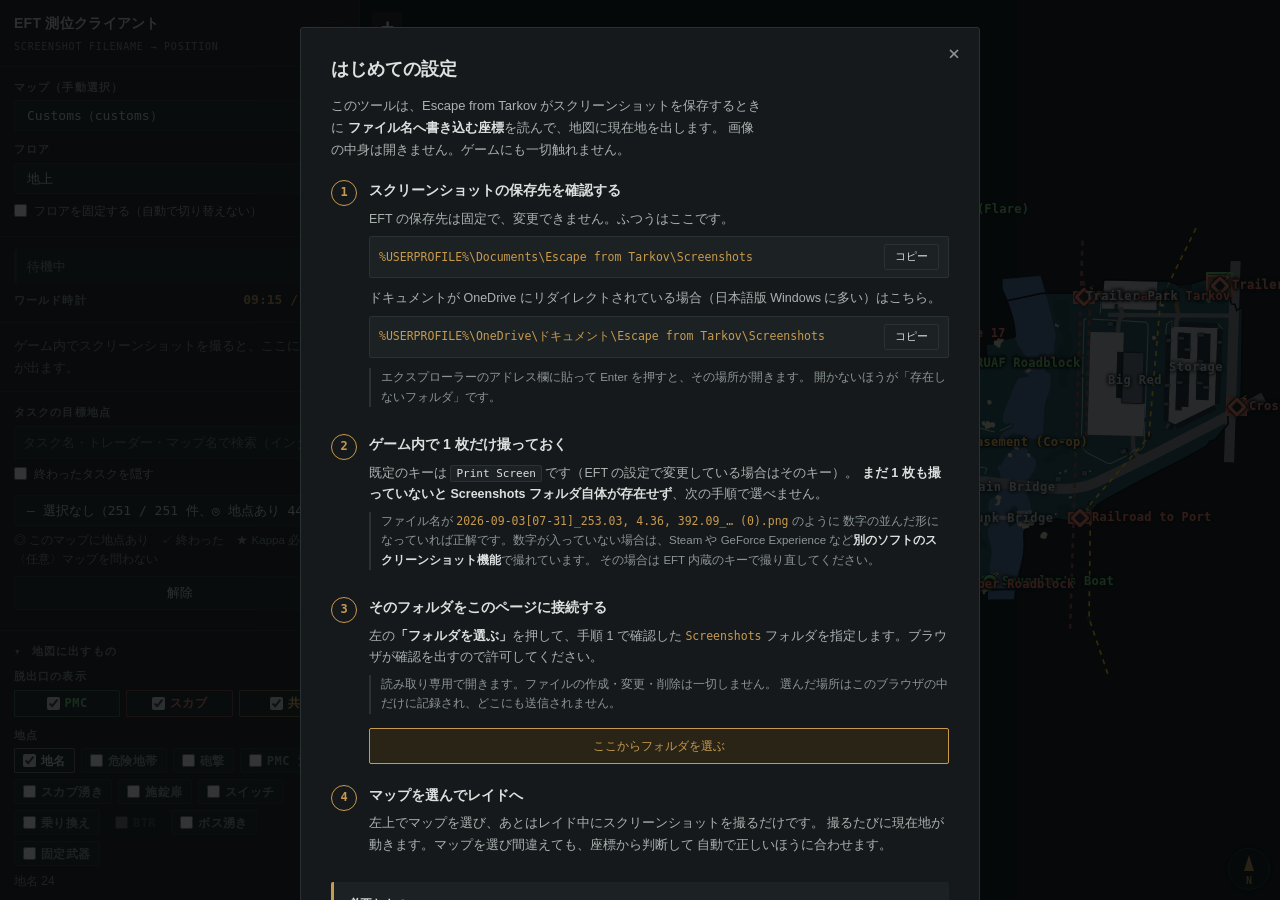
==== index.html @ c0fe1964 "サイドバーを使う順に並べ替えて折りたためるようにし、データを最新にした - タスク欄を状態表示のすぐ下へ。表示の切替・鍵・アイテム・設定は折りたためる欄にした - サイドバーの文字を一段大きく、一覧の" ====
<!doctype html>
<html lang="ja">
<head>
<meta charset="utf-8">
<meta name="viewport" content="width=device-width, initial-scale=1">
<title>EFT 測位クライアント</title>
<link rel="manifest" href="./manifest.webmanifest">
<meta name="theme-color" content="#0e1112">
<link rel="icon" href="./icons/icon-192.png">
<link rel="apple-touch-icon" href="./icons/icon-192.png">
<link rel="stylesheet" href="./vendor/leaflet/leaflet.css">
<style>
:root {
  --bg: #0e1112; --panel: #16191b; --panel-2: #1c2123; --rule: #2a3133;
  --ink: #dce1df; --ink-2: #aab3b1; --muted: #8b9694;
  --accent: #c79a4e; --ok: #7fa877; --warn: #c9776c; --info: #7fa6c4;
  --mono: "IBM Plex Mono", "SFMono-Regular", Consolas, monospace;
  --sans: "Hiragino Kaku Gothic ProN", "Yu Gothic", "Meiryo", sans-serif;
}
* { box-sizing: border-box; }
html, body { height: 100%; margin: 0; }
body {
  background: var(--bg); color: var(--ink);
  font: 13px/1.7 var(--sans); display: grid;
  grid-template-columns: 360px 1fr; overflow: hidden;
}

/* ------------------------------------------------------------- sidebar */
#side { background: var(--panel); border-right: 1px solid var(--rule);
        display: flex; flex-direction: column; overflow-y: auto; }
#side > * { padding: 12px 14px; border-bottom: 1px solid var(--rule); }
h1 { margin: 0; font-size: 14px; font-weight: 600; letter-spacing: .02em; }
h1 small { display: block; font: 400 10px/1.5 var(--mono); color: var(--muted);
           letter-spacing: .08em; text-transform: uppercase; margin-top: 3px; }
label { display: block; font: 600 11px/1.6 var(--mono); letter-spacing: .1em;
        text-transform: uppercase; color: var(--muted); margin-bottom: 4px; }
select, input, button, textarea {
  font: 13px/1.5 var(--mono); color: var(--ink); background: var(--panel-2);
  border: 1px solid var(--rule); border-radius: 2px; padding: 6px 8px; width: 100%;
}
select:focus-visible, input:focus-visible, button:focus-visible, textarea:focus-visible {
  outline: 2px solid var(--accent); outline-offset: 1px;
}
button { cursor: pointer; }
button:hover { border-color: var(--accent); color: var(--accent); }
.field + .field { margin-top: 10px; }
.btn-row { display: flex; gap: 8px; margin-top: 8px; }

#map-info, #attrib { font: 12px/1.6 var(--mono); color: var(--muted); }
#map-missing { color: var(--warn); font-size: 12px; margin-top: 8px; }

.status { font: 13px/1.5 var(--mono); padding: 8px 10px; border-radius: 2px;
          border-left: 3px solid var(--muted); background: var(--panel-2); }
.status.ok   { border-left-color: var(--ok);     color: var(--ok); }
.status.warn { border-left-color: var(--warn);   color: var(--warn); }
.status.low  { border-left-color: var(--accent); color: var(--accent); }
.status.off  { border-left-color: var(--muted);  color: var(--muted); }
.status.idle { border-left-color: var(--rule);   color: var(--muted); }

#sample .row { display: grid; grid-template-columns: 84px 1fr; gap: 8px; padding: 2px 0; }
#sample .k { font: 600 11px/1.9 var(--mono); letter-spacing: .06em; color: var(--muted); }
#sample .v { font: 13px/1.6 var(--mono); word-break: break-all; }
#sample .hint { color: var(--muted); font-size: 13px; }

#clock { display: flex; justify-content: space-between; align-items: baseline; }
#world-clock { font: 600 13px/1 var(--mono); color: var(--accent); }

.safety { font-size: 12px; color: var(--muted); line-height: 1.7; }
.safety b { color: var(--ink-2); font-weight: 600; }
.safety code { font: 11px/1.5 var(--mono); color: var(--ink-2); word-break: break-all; }
.muted-line { font: 12px/1.8 var(--mono); color: var(--muted); min-height: 18px; }
/* 現在地の古さ。撮り忘れたまま動いているのが最も危ない誤りなので、常に出す */
.age { font: 600 13px/1.6 var(--mono); margin-top: 6px; min-height: 19px; }
.age:empty { display: none; }
.age.fresh { color: var(--ok); }
.age.aging { color: var(--accent); }
.age.stale { color: var(--warn); }
label.check { display: flex; gap: 7px; align-items: flex-start; margin-top: 8px;
              font: 400 12px/1.5 var(--sans); letter-spacing: 0; text-transform: none;
              color: var(--ink-2); cursor: pointer; }
label.check input { width: auto; margin: 2px 0 0; flex: none; accent-color: var(--accent); }
#side > .grow { flex: 1; border-bottom: 0; }

/* 折りたためる欄。見出しを押すと開閉し、状態は localStorage に残す */
details.sec > summary, details.about > summary {
  list-style: none; cursor: pointer; display: flex; align-items: baseline; gap: 8px;
  font: 600 11px/1.6 var(--mono); letter-spacing: .1em; color: var(--muted);
}
details.sec > summary::-webkit-details-marker,
details.about > summary::-webkit-details-marker { display: none; }
details.sec > summary::before, details.about > summary::before {
  content: '▸'; flex: none; width: 10px; color: var(--muted);
}
details.sec[open] > summary::before, details.about[open] > summary::before { content: '▾'; }
details.sec > summary:hover, details.about > summary:hover { color: var(--accent); }
details.sec[open] > summary { margin-bottom: 8px; }
details.sec[hidden] { display: none; }
/* 畳んでいても接続の状態だけは見えるように、見出しの右に写す */
.sum-note { margin-left: auto; font-weight: 400; letter-spacing: 0; color: var(--ink-2);
            overflow: hidden; text-overflow: ellipsis; white-space: nowrap; max-width: 150px; }
details[open] > summary .sum-note { display: none; }
details.about { margin-top: 6px; }
details.about[open] > summary { margin-bottom: 4px; }
#clock { margin-top: 8px; }
/* プルダウンの記号の意味 */
.sum-note.ok { color: var(--ok); }
.sum-note.warn { color: var(--warn); }
.sum-note.low { color: var(--accent); }
.legend { margin-top: 5px; font: 11.5px/1.6 var(--sans); color: var(--muted);
          display: flex; flex-wrap: wrap; column-gap: 12px; }
.legend span { white-space: nowrap; }

/* ----------------------------------------------------------------- map */
#map { height: 100vh; background: #0a0c0d; }
.leaflet-container { background: #0a0c0d; font-family: var(--mono); }
.leaflet-control-attribution { background: rgba(14,17,18,.8); color: var(--muted); font-size: 10px; }
.leaflet-control-attribution a { color: var(--muted); }
.leaflet-bar a { background: var(--panel); color: var(--ink); border-color: var(--rule); }
.leaflet-bar a:hover { background: var(--panel-2); color: var(--accent); }

.chips { display: flex; gap: 6px; }
.chips.wrap { flex-wrap: wrap; }
.chips.wrap .chip { flex: 0 0 auto; padding: 5px 8px; }

/* 名前の付いた地点 */
.lm-icon > span { position: absolute; }
.lm-text {
  left: 0; top: -8px; transform: translateX(-50%); white-space: nowrap;
  font: 600 12px/1.4 var(--mono); color: var(--c); opacity: .92; letter-spacing: .04em;
  text-shadow: 0 0 4px #0a0c0d, 0 0 4px #0a0c0d, 0 0 4px #0a0c0d;
}
.lm-mark { left: -5px; top: -5px; width: 10px; height: 10px;
           background: var(--c); border: 1.5px solid #0a0c0d; }
.lm-circle { border-radius: 50%; }
.lm-diamond { transform: rotate(45deg); }
.lm-triangle { background: transparent; width: 0; height: 0; border: 0;
               border-left: 6px solid transparent; border-right: 6px solid transparent;
               border-bottom: 10px solid var(--c);
               filter: drop-shadow(0 0 1.5px #0a0c0d); }
.lm-label { left: 9px; top: -7px; white-space: nowrap;
            font: 11px/1.4 var(--mono); color: var(--c);
            text-shadow: 0 0 4px #0a0c0d, 0 0 4px #0a0c0d, 0 0 4px #0a0c0d; }
/* 数が多いものはラベルを出さない（拡大したときだけ見せる） */
.leaflet-container .lm-kind-lock .lm-label,
.leaflet-container .lm-kind-hazard .lm-label,
.leaflet-container .lm-kind-gun .lm-label { display: none; }
.leaflet-container.zoomed-in .lm-kind-lock .lm-label,
.leaflet-container.zoomed-in .lm-kind-hazard .lm-label,
.leaflet-container.zoomed-in .lm-kind-gun .lm-label { display: block; }
.chip { flex: 1; display: flex; align-items: center; justify-content: center; gap: 5px;
        margin: 0; padding: 6px 4px; border: 1px solid var(--rule); border-radius: 2px;
        background: var(--panel-2); cursor: pointer;
        font: 600 12px/1 var(--mono); letter-spacing: .04em; text-transform: none;
        color: var(--muted); }
.chip input { width: auto; margin: 0; accent-color: currentColor; }
.chips.wrap .chip:has(:checked) { color: var(--lc); border-color: color-mix(in srgb, var(--lc) 45%, transparent); }
.chips.wrap .chip.empty { opacity: .38; }
.chip[data-f="pmc"]:has(:checked)    { color: #6fd66f; border-color: #6fd66f66; }
.chip[data-f="scav"]:has(:checked)   { color: #ff7a5c; border-color: #ff7a5c66; }
.chip[data-f="shared"]:has(:checked) { color: #ffc848; border-color: #ffc84866; }

/* 脱出口 — 小さすぎて見えないという指摘を受けて拡大した。
   色だけだと色覚特性によっては判別できないので、陣営で形も変える */
.extract-icon .dot {
  position: absolute; left: -7px; top: -7px; width: 14px; height: 14px;
  border: 3px solid var(--c); background: rgba(10,12,13,.75);
  box-shadow: 0 0 0 1px rgba(10,12,13,.9), 0 0 6px rgba(0,0,0,.7);
}
.extract-icon .ex-circle { border-radius: 50%; }
.extract-icon .ex-square { border-radius: 2px; }
.extract-icon .ex-triangle { border-radius: 2px; transform: rotate(45deg); }
.extract-icon .sw {
  position: absolute; left: 4px; top: -14px; font-size: 11px; line-height: 1;
  color: #ffe066; text-shadow: 0 0 3px #0a0c0d, 0 0 3px #0a0c0d;
}

/* 湧き。陣営を色で分ける。PMC・スカブ共通の点は
   どちらのボタンでも出るので、第三の色にして区別できるようにする */
.lm-kind-spawnPmc .lm-mark,
.lm-kind-spawnScav .lm-mark { width: 9px; height: 9px; opacity: .9; }
/* 色は JS 側 (SIDE_COLOR) が点ごとに決める。インラインの --c のほうが
   強いので、ここで色を書いても効かない。大きさだけを扱う */

/* サイドバーの折りたたみ。狭い画面では地図がほとんど残らない */
body.side-collapsed { grid-template-columns: 0 1fr; }
body.side-collapsed #side { display: none; }
#side > div:first-child { display: flex; align-items: flex-start; gap: 8px; }
#side > div:first-child h1 { flex: 1 1 auto; min-width: 0; }
#btn-side {
  /* 汎用の button は width:100% なので、ここで打ち消さないと見出しを潰す */
  flex: 0 0 auto; width: auto; align-self: center;
  padding: 2px 8px; font: 600 14px/1.2 var(--mono); background: transparent;
  border: 1px solid var(--rule); border-radius: 4px; color: var(--muted); cursor: pointer;
}
#btn-side:hover { color: var(--ink); border-color: var(--muted); }
#btn-side-show {
  width: auto; position: absolute; left: 8px; top: 8px; z-index: 500; display: none;
  background: var(--panel); padding: 4px 9px; border: 1px solid var(--rule);
  border-radius: 4px; color: var(--muted); cursor: pointer; font: 600 14px/1.2 var(--mono);
}
body.side-collapsed #btn-side-show { display: block; }

/* 更新の通知 */
#update-bar {
  position: absolute; left: 50%; top: 10px; transform: translateX(-50%); z-index: 900;
  background: var(--panel); border: 1px solid var(--accent); border-radius: 6px;
  padding: 7px 12px; font-size: 12px; box-shadow: 0 4px 14px rgba(0,0,0,.5);
}
#update-bar button {
  margin-left: 8px; padding: 2px 10px; border: 1px solid var(--accent);
  background: transparent; color: var(--accent); border-radius: 4px; cursor: pointer;
}

/* 距離の計測線 */
.measure-line { stroke-dasharray: 5 4; }

/* 方位ローズ */
.north-rose {
  position: relative; width: 42px; height: 42px; border-radius: 50%;
  background: rgba(14,17,18,.82); border: 1px solid var(--rule);
  box-shadow: 0 0 8px rgba(0,0,0,.6);
}
.north-rose .needle {
  position: absolute; left: 50%; top: 50%; width: 0; height: 0; margin: -14px 0 0 -5px;
  border-left: 5px solid transparent; border-right: 5px solid transparent;
  border-bottom: 16px solid var(--accent); transform-origin: 50% 87.5%;
}
.north-rose .n {
  position: absolute; left: 0; right: 0; bottom: 3px; text-align: center;
  font: 700 10px/1 var(--mono); color: var(--accent);
}
.extract-icon .label {
  position: absolute; left: 12px; top: -9px; white-space: nowrap;
  font: 600 12px/1.4 var(--mono); color: var(--c); letter-spacing: .02em;
  text-shadow: 0 0 4px #0a0c0d, 0 0 4px #0a0c0d, 0 0 4px #0a0c0d, 0 1px 2px #0a0c0d;
}

/* 現在地 — 白は地図に溶けるのでシアンにし、暗い縁と輪で浮かせている */
.player-icon > span { position: absolute; }
.player-icon .player-ring {
  left: -17px; top: -17px; width: 34px; height: 34px; border-radius: 50%;
  border: 2px solid #22e0ff; opacity: .5;
  box-shadow: 0 0 0 2px rgba(10,12,13,.8), 0 0 10px rgba(34,224,255,.55);
}
.player-icon .player-arrow {
  left: -13px; top: -13px; width: 26px; height: 26px;
  background: #22e0ff; clip-path: polygon(50% 0%, 100% 100%, 50% 74%, 0% 100%);
  filter: drop-shadow(0 0 2px #0a0c0d) drop-shadow(0 0 6px rgba(34,224,255,.9));
}
.player-icon .player-dot {
  left: -8px; top: -8px; width: 16px; height: 16px; border-radius: 50%;
  background: #22e0ff; border: 2px solid #0a0c0d;
  filter: drop-shadow(0 0 6px rgba(34,224,255,.9));
}
.player-icon .unsure { opacity: .5; }

/* ピン */
.leaflet-container.placing-pin { cursor: crosshair; }
.pin-icon > span { position: absolute; }
.pin-icon .head {
  left: -8px; top: -18px; width: 16px; height: 16px;
  background: #ffc848; border: 2px solid #0a0c0d; border-radius: 50% 50% 50% 0;
  transform: rotate(-45deg);
  box-shadow: 0 0 6px rgba(0,0,0,.8);
}
.pin-icon .label {
  left: 12px; top: -20px; white-space: nowrap;
  font: 600 12px/1.4 var(--mono); color: #ffc848;
  text-shadow: 0 0 4px #0a0c0d, 0 0 4px #0a0c0d, 0 0 4px #0a0c0d;
}
.pin-icon.active .head { background: #ff7a5c; width: 20px; height: 20px; left: -10px; top: -22px; }
.pin-icon.active .label { color: #ff7a5c; font-size: 13px; }

#pins { margin-top: 8px; display: flex; flex-direction: column; gap: 1px; }
.pin-row { display: grid; grid-template-columns: 1fr auto auto; gap: 6px; align-items: center;
           padding: 5px 6px; border-radius: 2px; background: var(--panel-2);
           font: 12px/1.5 var(--mono); }
.pin-row.active { outline: 1px solid #ff7a5c; }
.pin-row .nm { overflow: hidden; text-overflow: ellipsis; white-space: nowrap; color: var(--ink); }
.pin-row .dist { color: var(--accent); font-variant-numeric: tabular-nums; }
.pin-row .ops { display: flex; gap: 4px; }
.pin-row button { width: auto; padding: 2px 6px; font-size: 11px; }
.hint-line { font-size: 12px; color: var(--muted); line-height: 1.6; margin-top: 6px; }

/* タスク */
.task-icon > span { position: absolute; }
/* 目標の印。小さくて見つけにくいという指摘を受けて 20px → 28px にした。
   レイド中にちらっと見て分かる必要があるので、脱出口より一回り大きい */
.task-icon .num {
  left: -14px; top: -14px; width: 28px; height: 28px; border-radius: 50%;
  background: #b48cff; color: #14101f; border: 3px solid #0a0c0d;
  font: 700 14px/23px var(--mono); text-align: center;
  box-shadow: 0 0 10px rgba(180,140,255,.8), 0 0 3px rgba(0,0,0,.9);
}
.task-icon .label {
  left: 18px; top: -8px; max-width: 260px; white-space: nowrap; overflow: hidden;
  text-overflow: ellipsis; font: 600 11px/1.4 var(--mono); color: #cdb4ff;
  text-shadow: 0 0 4px #0a0c0d, 0 0 4px #0a0c0d, 0 0 4px #0a0c0d;
}
/* 「拾う場所」の候補地点。確定のゾーンとは見た目を分けて、
   1 箇所に決まっていないことが分かるようにする */
.task-spot .num {
  width: 24px; height: 24px; left: -12px; top: -12px;
  background: rgba(20,16,31,.88); color: #cdb4ff;
  border: 3px dashed #b48cff; font-size: 12px; line-height: 19px;
  box-shadow: 0 0 8px rgba(180,140,255,.55), 0 0 3px rgba(0,0,0,.9);
}

/* アイテムの用途は別ページ。ここは入口だけ */
.btn-link {
  display: block; width: 100%; text-align: center; text-decoration: none;
  background: var(--panel-2); border: 1px solid var(--rule); border-radius: 2px;
  padding: 6px 8px; color: var(--ink); font: 13px/1.5 var(--sans);
}
.btn-link:hover { border-color: var(--accent); color: var(--accent); }

/* （以前ここにあった一覧の体裁は items.html へ移した） */
/* 鍵の一覧。押すとその鍵で開く扉を地図で強調する */
#key-list {
  margin-top: 5px; max-height: 210px; overflow-y: auto;
  border: 1px solid var(--rule); border-radius: 3px; background: var(--panel-2);
}
#key-list .k {
  display: grid; grid-template-columns: 1fr auto; gap: 6px; align-items: baseline;
  width: 100%; padding: 5px 7px; border: 0; background: transparent; cursor: pointer;
  text-align: left; color: var(--ink); font: 12px/1.45 var(--sans);
  border-bottom: 1px solid var(--rule);
}
#key-list .k:last-child { border-bottom: 0; }
#key-list .k:hover { background: var(--panel); color: var(--accent); }
#key-list .k[aria-pressed="true"] { background: var(--panel); color: var(--accent); }
#key-list .k .cnt { font: 11px/1.4 var(--mono); color: var(--muted); white-space: nowrap; }
#key-list .none { padding: 7px; color: var(--muted); font-size: 12px; }

/* 強調した施錠扉。鍵の名前を常に出す */
.lock-focus > span { position: absolute; }
.lock-focus .mark {
  left: -11px; top: -11px; width: 22px; height: 22px; border-radius: 3px;
  background: #ffd479; border: 3px solid #0a0c0d;
  box-shadow: 0 0 10px rgba(255,212,121,.85), 0 0 3px rgba(0,0,0,.9);
}
.lock-focus .label {
  left: 15px; top: -9px; white-space: nowrap; font: 600 11px/1.4 var(--mono);
  color: #ffd479; text-shadow: 0 0 4px #0a0c0d, 0 0 4px #0a0c0d, 0 0 4px #0a0c0d;
}

/* 検索の候補。打った時点で見えないと「出てこない」と思われる */
#task-hits {
  margin-top: 4px; max-height: 230px; overflow-y: auto;
  border: 1px solid var(--rule); border-radius: 3px; background: var(--panel-2);
}
#task-hits .hit {
  display: grid; grid-template-columns: 14px 1fr auto; gap: 6px; align-items: baseline;
  width: 100%; padding: 5px 7px; border: 0; background: transparent; cursor: pointer;
  text-align: left; color: var(--ink); font: 12px/1.45 var(--sans);
  border-bottom: 1px solid var(--rule);
}
#task-hits .hit:last-child { border-bottom: 0; }
#task-hits .hit:hover, #task-hits .hit:focus-visible { background: var(--panel); color: var(--accent); }
#task-hits .hit .pl { font: 12px/1 var(--mono); color: var(--accent); }
#task-hits .hit .tr { font: 11px/1.4 var(--mono); color: var(--muted); white-space: nowrap; }
#task-hits .none { padding: 7px; color: var(--muted); font-size: 12px; }
#task-hits .more { padding: 5px 7px; color: var(--muted); font-size: 12px;
                   border-top: 1px solid var(--rule); }

/* 持ち物 */
#task-loadout { margin-top: 8px; display: flex; flex-direction: column; gap: 1px; }
#task-loadout:empty { display: none; }
.lo-head { font: 600 11px/1.6 var(--mono); letter-spacing: .1em; color: var(--muted);
           margin-bottom: 2px; }
.lo-row { display: grid; grid-template-columns: 46px 1fr auto; gap: 6px; align-items: baseline;
          padding: 5px 6px; background: var(--panel-2); border-radius: 2px;
          border-left: 2px solid var(--k); font: 12px/1.5 var(--mono); text-align: left;
          width: 100%; border-top: 0; border-right: 0; border-bottom: 0; }
.lo-row .t { color: var(--k); font-weight: 600; font-size: 11px; }
.lo-row .n { color: var(--ink); font-family: var(--sans); font-size: 13px;
             overflow: hidden; text-overflow: ellipsis; white-space: nowrap; }
.lo-row .x { color: var(--muted); white-space: nowrap; font-size: 11px; }
.lo-row.key { --k: #9aa7b8; cursor: pointer; }
.lo-row.key:hover { outline: 1px solid #9aa7b8; }
.lo-row.marker { --k: #b48cff; }
.lo-row.plant  { --k: #b48cff; }
.lo-row.give   { --k: #ffc848; }
.lo-row.weapon { --k: var(--muted); }
.lo-row.find   { --k: #7fa6c4; }
.lo-row .fir { color: #ff7a5c; }

/* タスクの鍵で開く扉 */
.task-door > span { position: absolute; }
/* 鍵で開く扉。目標の印と並んで出るので、同じ比率で大きくする */
.task-door .mark { left: -9px; top: -9px; width: 18px; height: 18px;
                   background: #9aa7b8; border: 3px solid #0a0c0d; border-radius: 3px;
                   box-shadow: 0 0 9px rgba(154,167,184,.85); }
.task-door .label { left: 15px; top: -7px; white-space: nowrap;
                    font: 600 11px/1.4 var(--mono); color: #c4cedb;
                    text-shadow: 0 0 4px #0a0c0d, 0 0 4px #0a0c0d, 0 0 4px #0a0c0d; }

#task-objectives { margin-top: 8px; display: flex; flex-direction: column; gap: 1px; }
.obj-row { display: grid; grid-template-columns: 18px 1fr auto; gap: 6px; align-items: baseline;
           padding: 5px 6px; background: var(--panel-2); border-radius: 2px; cursor: pointer;
           text-align: left; border: 0; width: 100%; }
.obj-row:hover { outline: 1px solid #b48cff; }
.obj-row .n { color: #b48cff; font: 700 11px/1.5 var(--mono); }
.obj-row .d { font: 13px/1.5 var(--sans); color: var(--ink); }
.obj-row .m { font: 11.5px/1.5 var(--mono); color: var(--muted); white-space: nowrap; }
.obj-row.away .d { color: var(--muted); }
/* ストーリーの目標。座標が無いので押せない。字下げは Wiki の箇条書きの深さ */
.obj-row.story { cursor: default; padding-left: calc(6px + var(--ind, 0) * 14px); }
.obj-row.story:hover { outline: 0; }
.obj-row.story.here { border-left: 2px solid #b48cff; }
.obj-row.story.here .m { color: #b48cff; }
.obj-row.story.start .n { color: var(--muted); }
.obj-branch { margin-top: 6px; padding: 3px 6px; font: 600 12px/1.5 var(--sans);
              color: var(--accent); border-bottom: 1px solid var(--rule); }
.story-filter { margin: 0 0 4px; }
.plain-link { color: inherit; text-decoration: underline; }
.obj-row .cnt { display: inline-block; margin-left: 6px; font-style: normal;
                font: 11px/1.4 var(--mono); color: #b48cff; }
.wiki-link { flex: none; display: inline-flex; align-items: center; padding: 6px 10px;
             font: 12px/1.5 var(--mono); color: var(--muted); text-decoration: none;
             border: 1px solid var(--rule); border-radius: 2px; }
.wiki-link:hover { color: var(--accent); border-color: var(--accent); }
/* class の display が [hidden] を打ち消してしまうので明示する */
.wiki-link[hidden] { display: none; }
.pin-tools { display: flex; gap: 8px; align-items: stretch; }
.pin-tools > button { flex: 1; }
.pin-toggle { display: flex; align-items: center; justify-content: center; gap: 7px; }
.pin-toggle .glyph {
  width: 11px; height: 11px; flex: none;
  background: currentColor; border-radius: 50% 50% 50% 0;
  transform: rotate(-45deg); opacity: .55;
}
.pin-toggle[aria-pressed="true"] {
  color: #ffc848; border-color: #ffc848; background: #2a2416;
}
.pin-toggle[aria-pressed="true"] .glyph { opacity: 1; }
#pin-hint.on { color: #ffc848; }

/* 一覧の名前はクリックで書き換えられる */
.pin-row .nm { cursor: text; }
.pin-row .nm:hover { color: var(--accent); }
.pin-row input.rename {
  width: 100%; padding: 1px 4px; font: 12px/1.5 var(--mono);
  background: var(--panel); border: 1px solid var(--accent); border-radius: 2px; color: var(--ink);
}

@media (max-width: 780px) {
  body { grid-template-columns: 1fr; grid-template-rows: auto 1fr; overflow: auto; }
  #map { height: 60vh; }
}

/* ------------------------------------------------------- はじめての設定 */
.setup { position: fixed; inset: 0; z-index: 2000; background: rgba(6,8,9,.82);
         display: flex; align-items: flex-start; justify-content: center;
         overflow-y: auto; padding: 3vh 16px; }
.setup[hidden] { display: none; }
.setup-card { position: relative; width: min(680px, 100%); background: var(--panel);
              border: 1px solid var(--rule); border-radius: 3px; padding: 26px 30px 24px; }
.setup-card h2 { margin: 0 0 10px; font-size: 18px; font-weight: 600; }
.setup-lede { margin: 0 0 18px; font-size: 13px; color: var(--ink-2); max-width: 60ch; }
.setup-lede b { color: var(--ink); }
.setup-close { position: absolute; top: 10px; right: 10px; width: 30px; height: 30px;
               padding: 0; border: 0; background: transparent; color: var(--muted);
               font: 20px/1 var(--mono); cursor: pointer; }
.setup-close:hover { color: var(--accent); border: 0; }
.setup-steps { counter-reset: st; list-style: none; margin: 0; padding: 0;
               display: flex; flex-direction: column; gap: 20px; }
.setup-steps > li { counter-increment: st; padding-left: 38px; position: relative; }
.setup-steps > li::before {
  content: counter(st); position: absolute; left: 0; top: 1px;
  width: 24px; height: 24px; border-radius: 50%; border: 1px solid var(--accent);
  color: var(--accent); font: 600 12px/22px var(--mono); text-align: center; }
.setup-steps h3 { margin: 0 0 6px; font-size: 14px; font-weight: 600; }
.setup-steps p { margin: 0 0 6px; font-size: 12.5px; color: var(--ink-2); }
.setup-steps b { color: var(--ink); }
.setup-note { font-size: 11.5px !important; color: var(--muted) !important;
              border-left: 2px solid var(--rule); padding-left: 10px; }
.setup-steps code, .setup-req code { font: 11.5px/1.5 var(--mono); color: var(--accent);
                                     word-break: break-all; }
.setup-steps kbd { font: 11px/1.5 var(--mono); color: var(--ink);
                   border: 1px solid var(--rule); border-radius: 2px; padding: 1px 5px;
                   background: var(--panel-2); }
.path-row { display: flex; gap: 8px; align-items: center; margin: 0 0 10px;
            background: var(--panel-2); border: 1px solid var(--rule);
            border-radius: 2px; padding: 7px 9px; }
.path-row code { flex: 1; }
.copy-btn { width: auto; flex: none; padding: 4px 10px; font-size: 11px; }
.setup-req { margin: 20px 0 0; padding: 12px 14px; background: var(--panel-2);
             border-left: 3px solid var(--accent); border-radius: 2px; font-size: 12px; }
.setup-req > b:first-child { display: block; margin-bottom: 5px; color: var(--ink); }
.setup-req li b { color: var(--ink); }
.setup-req ul { margin: 0; padding-left: 18px; color: var(--ink-2); }
.setup-done { margin-top: 20px; padding: 9px; font-size: 13px; }
.setup-pick { margin-top: 8px; padding: 8px; font-size: 12px; color: var(--accent);
              border-color: var(--accent); background: #2a2416; }
.setup-pick[disabled] { opacity: .5; }
#btn-setup { margin-top: 8px; }
/* 拡大したときだけ細かいラベルを出す */
</style>
</head>
<body>

<div id="setup" class="setup" hidden>
  <div class="setup-card">
    <button type="button" id="setup-close" class="setup-close" aria-label="閉じる">×</button>
    <h2>はじめての設定</h2>
    <p class="setup-lede">
      このツールは、Escape from Tarkov がスクリーンショットを保存するときに
      <b>ファイル名へ書き込む座標</b>を読んで、地図に現在地を出します。
      画像の中身は開きません。ゲームにも一切触れません。
    </p>

    <ol class="setup-steps">
      <li>
        <h3>スクリーンショットの保存先を確認する</h3>
        <p>EFT の保存先は固定で、変更できません。ふつうはここです。</p>
        <div class="path-row">
          <code id="path-a">%USERPROFILE%\Documents\Escape from Tarkov\Screenshots</code>
          <button type="button" class="copy-btn" data-copy="path-a">コピー</button>
        </div>
        <p>ドキュメントが OneDrive にリダイレクトされている場合（日本語版 Windows に多い）はこちら。</p>
        <div class="path-row">
          <code id="path-b">%USERPROFILE%\OneDrive\ドキュメント\Escape from Tarkov\Screenshots</code>
          <button type="button" class="copy-btn" data-copy="path-b">コピー</button>
        </div>
        <p class="setup-note">
          エクスプローラーのアドレス欄に貼って Enter を押すと、その場所が開きます。
          開かないほうが「存在しないフォルダ」です。
        </p>
      </li>

      <li>
        <h3>ゲーム内で 1 枚だけ撮っておく</h3>
        <p>
          既定のキーは <kbd>Print Screen</kbd> です（EFT の設定で変更している場合はそのキー）。
          <b>まだ 1 枚も撮っていないと Screenshots フォルダ自体が存在せず</b>、次の手順で選べません。
        </p>
        <p class="setup-note">
          ファイル名が <code>2026-09-03[07-31]_253.03, 4.36, 392.09_… (0).png</code> のように
          数字の並んだ形になっていれば正解です。数字が入っていない場合は、Steam や
          GeForce Experience など<b>別のソフトのスクリーンショット機能</b>で撮れています。
          その場合は EFT 内蔵のキーで撮り直してください。
        </p>
      </li>

      <li>
        <h3>そのフォルダをこのページに接続する</h3>
        <p>
          左の<b>「フォルダを選ぶ」</b>を押して、手順 1 で確認した
          <code>Screenshots</code> フォルダを指定します。ブラウザが確認を出すので許可してください。
        </p>
        <p class="setup-note">
          読み取り専用で開きます。ファイルの作成・変更・削除は一切しません。
          選んだ場所はこのブラウザの中だけに記録され、どこにも送信されません。
        </p>
        <button type="button" id="setup-pick" class="setup-pick">ここからフォルダを選ぶ</button>
      </li>

      <li>
        <h3>マップを選んでレイドへ</h3>
        <p>
          左上でマップを選び、あとはレイド中にスクリーンショットを撮るだけです。
          撮るたびに現在地が動きます。マップを選び間違えても、座標から判断して
          自動で正しいほうに合わせます。
        </p>
      </li>
    </ol>

    <div class="setup-req">
      <b>必要なもの</b>
      <ul>
        <li>デスクトップ版の <b>Chrome</b> または <b>Edge</b>（Firefox / Safari はフォルダ接続に非対応）</li>
        <li>ページを再読み込みしたときは、<b>「権限を許可」</b>を一度押してください。フォルダの選び直しは不要です</li>
      </ul>
    </div>

    <button type="button" id="setup-done" class="setup-done">閉じてはじめる</button>
  </div>
</div>

<div id="update-bar" hidden>
  新しい版が届いています。<button type="button" id="btn-reload">再読み込み</button>
</div>

<div id="side">

  <div>
    <h1>EFT 測位クライアント<small>screenshot filename → position</small></h1>
    <button type="button" id="btn-side" title="サイドバーを畳む（地図を広く使う）"
            aria-expanded="true">‹</button>
  </div>

  <!-- レイド中に見るものを上に置く: マップ → 現在地の状態 → タスク。
       それ以外（表示の切替・鍵・アイテム・設定）は下にまとめて折りたためるようにする -->
  <div>
    <div class="field">
      <label for="map-select">マップ（手動選択）</label>
      <select id="map-select"></select>
    </div>
    <div class="field">
      <label for="floor-select">フロア</label>
      <select id="floor-select" disabled></select>
      <label class="check" id="floor-lock" hidden>
        <input type="checkbox" id="floor-lock-input">
        <span>フロアを固定する（自動で切り替えない）</span>
      </label>
    </div>
    <div id="map-missing" hidden>このマップの地図画像はまだありません。測位と検証は動きます。</div>
  </div>

  <div>
    <div id="status" class="status idle">待機中</div>
    <div id="sample-age" class="age"></div>
    <div id="clock">
      <label style="margin:0">ワールド時計</label>
      <span id="world-clock">--:-- / --:--</span>
    </div>
  </div>

  <div id="sample"><div class="hint">ゲーム内でスクリーンショットを撮ると、ここに現在地が出ます。</div></div>

  <div>
    <label for="task-select">タスクの目標地点</label>
    <input type="search" id="task-filter"
           placeholder="タスク名・トレーダー・マップ名で検索（インターチェンジ など）"
           autocomplete="off">
    <div id="task-hits" hidden></div>
    <label class="check" id="task-hide-wrap" style="margin-top:6px">
      <input type="checkbox" id="task-hide-done"><span>終わったタスクを隠す</span>
    </label>
    <select id="task-select" style="margin-top:8px"></select>
    <div class="legend"><span>◎ このマップに地点あり</span><span>✓ 終わった</span><span>★ Kappa 必須</span><span>〈任意〉マップを問わない</span></div>
    <div class="btn-row">
      <button type="button" id="btn-task-done" hidden>終わった</button>
      <button type="button" id="btn-task-clear">解除</button>
      <a id="task-wiki" class="wiki-link" target="_blank" rel="noopener noreferrer" hidden>Wiki</a>
    </div>
    <div id="task-loadout"></div>
    <div id="task-objectives"></div>
  </div>

  <details class="sec" data-sec="layers" open>
    <summary>地図に出すもの</summary>
    <div class="field">
      <label>脱出口の表示</label>
      <div id="faction-filter" class="chips">
        <label class="chip" data-f="pmc"><input type="checkbox" value="pmc" checked><span>PMC</span></label>
        <label class="chip" data-f="scav"><input type="checkbox" value="scav" checked><span>スカブ</span></label>
        <label class="chip" data-f="shared"><input type="checkbox" value="shared" checked><span>共通</span></label>
      </div>
    </div>
    <div class="field">
      <label>地点</label>
      <div id="layer-filter" class="chips wrap"></div>
      <div id="layer-hint" class="hint-line"></div>
    </div>
    <div id="map-info" style="margin-top:8px"></div>
  </details>

  <details class="sec" data-sec="pins" open>
    <summary>ピンと距離</summary>
    <div class="pin-tools">
      <button type="button" id="btn-place" class="pin-toggle" aria-pressed="false"
              title="オンにすると、地図をクリックするたびにピンが刺さります">
        <span class="glyph" aria-hidden="true"></span>
        <span class="txt">ピンを置く</span>
      </button>
      <button type="button" id="btn-pins-clear">すべて消す</button>
    </div>
    <div id="pin-hint" class="hint-line">ピンを置くを押してから地図をクリックします。</div>
    <div class="pin-tools">
      <button type="button" id="btn-measure" class="pin-toggle" aria-pressed="false"
              title="地図を 2 回クリックすると、その 2 点間の距離が出ます">
        <span class="glyph" aria-hidden="true"></span>
        <span class="txt">距離を測る</span>
      </button>
      <output id="measure-out" class="hint-line"></output>
    </div>
    <div id="pins"></div>
  </details>

  <details class="sec" data-sec="keys" id="keys-field" hidden>
    <summary>鍵と施錠扉</summary>
    <input type="search" id="key-filter" placeholder="鍵の名前で絞り込む" autocomplete="off"
           aria-label="鍵の名前で絞り込む">
    <div id="key-list"></div>
  </details>

  <details class="sec" data-sec="items">
    <summary>アイテムの用途</summary>
    <input type="search" id="item-filter" aria-label="アイテムの用途を調べる"
           placeholder="アイテム名を入れて Enter（電線 / wires …）" autocomplete="off">
    <div class="btn-row" style="margin-top:5px">
      <a class="btn-link" id="btn-items" href="./items.html" target="_blank"
         rel="noopener">アイテム一覧を別タブで開く</a>
    </div>
    <div class="hint-line">画像つきの一覧は別ページです。ここで打って Enter を押すと、
      その言葉で検索した状態で開きます。</div>
  </details>

  <details class="sec" data-sec="watch" open>
    <summary>スクリーンショットフォルダ<span class="sum-note" data-mirror="watch-status"></span></summary>
    <div id="watch-status" class="status idle">フォルダ未接続</div>
    <div class="btn-row">
      <button type="button" id="btn-pick">フォルダを選ぶ</button>
      <button type="button" id="btn-grant" hidden>権限を許可</button>
      <button type="button" id="btn-forget" hidden>接続を解除</button>
    </div>
    <div class="btn-row">
      <button type="button" id="btn-replay" hidden>直近 20 枚を読み込む</button>
      <button type="button" id="btn-setup">セットアップ手順</button>
    </div>
    <div id="watch-count" class="muted-line"></div>
    <label class="check">
      <input type="checkbox" id="auto-switch" checked>
      <span>座標から確実に判別できたらマップを自動で合わせる</span>
    </label>
    <p class="safety" style="margin:8px 0 0">
      既定は <code>ドキュメント\Escape from Tarkov\Screenshots</code>。OneDrive に
      リダイレクトされている場合はそちらを選んでください。
    </p>
  </details>

  <details class="sec" data-sec="input">
    <summary>ファイル名・座標の手入力と記録</summary>
    <form id="input-form">
      <div class="field">
        <label for="input-text">ファイル名を貼り付ける / 座標を直接入力</label>
        <textarea id="input-text" rows="3" spellcheck="false"
          placeholder="2026-09-03[07-31]_253.03, 4.36, 392.09_-0.02791, 0.97159, -0.18087, -0.15004_16.71 (0).png"></textarea>
      </div>
      <div class="btn-row">
        <button type="submit">現在地を出す</button>
        <button type="button" id="btn-clear">軌跡を消す</button>
      </div>
      <label class="check" style="margin-top:6px">
        <input type="checkbox" id="trail-toggle" checked>
        <span>通った跡の線を出す</span>
      </label>
      <div class="btn-row">
        <button type="button" id="btn-switch" hidden></button>
      </div>
    </form>
    <div class="pin-tools" style="margin-top:10px">
      <button type="button" id="btn-export">レイドの記録を書き出す</button>
    </div>
    <div id="export-hint" class="hint-line">受け取ったファイル名と判定を JSON で保存します。不具合の報告に添えてください。</div>
  </details>

  <div class="grow">
    <p class="safety">
      非公式のファンツールです。Battlestate Games とは無関係で、承認も受けていません。
      地図素材のライセンス上、<b>ゲーム画面に重ねての使用は禁止</b>されています。
    </p>
    <details class="about" data-sec="about">
      <summary>このアプリについて・出典</summary>
      <p class="safety">
        このアプリは<b>スクリーンショットのファイル名だけ</b>を読みます。画像の中身は開かず、
        ゲームフォルダにもアクセスせず、座標を外部に送信しません。すべてブラウザ内で完結します。
      </p>
      <p class="safety" id="attrib"></p>
      <p class="safety" id="build-stamp"></p>
      <p class="safety">
        メインストーリーの目標文: <a class="plain-link" href="https://escapefromtarkov.fandom.com/wiki/Story_chapters"
        target="_blank" rel="noopener noreferrer">Escape from Tarkov Wiki</a>（Fandom, CC BY-SA 3.0）
      </p>
    </details>
  </div>
</div>

<button type="button" id="btn-side-show" title="サイドバーを出す">›</button>
<div id="map"></div>

<script src="./vendor/leaflet/leaflet.js"></script>
<script type="module" src="./src/app/main.js"></script>
</body>
</html>
---- vendor/leaflet/leaflet.css ----
/* required styles */

.leaflet-pane,
.leaflet-tile,
.leaflet-marker-icon,
.leaflet-marker-shadow,
.leaflet-tile-container,
.leaflet-pane > svg,
.leaflet-pane > canvas,
.leaflet-zoom-box,
.leaflet-image-layer,
.leaflet-layer {
	position: absolute;
	left: 0;
	top: 0;
	}
.leaflet-container {
	overflow: hidden;
	}
.leaflet-tile,
.leaflet-marker-icon,
.leaflet-marker-shadow {
	-webkit-user-select: none;
	   -moz-user-select: none;
	        user-select: none;
	  -webkit-user-drag: none;
	}
/* Prevents IE11 from highlighting tiles in blue */
.leaflet-tile::selection {
	background: transparent;
}
/* Safari renders non-retina tile on retina better with this, but Chrome is worse */
.leaflet-safari .leaflet-tile {
	image-rendering: -webkit-optimize-contrast;
	}
/* hack that prevents hw layers "stretching" when loading new tiles */
.leaflet-safari .leaflet-tile-container {
	width: 1600px;
	height: 1600px;
	-webkit-transform-origin: 0 0;
	}
.leaflet-marker-icon,
.leaflet-marker-shadow {
	display: block;
	}
/* .leaflet-container svg: reset svg max-width decleration shipped in Joomla! (joomla.org) 3.x */
/* .leaflet-container img: map is broken in FF if you have max-width: 100% on tiles */
.leaflet-container .leaflet-overlay-pane svg {
	max-width: none !important;
	max-height: none !important;
	}
.leaflet-container .leaflet-marker-pane img,
.leaflet-container .leaflet-shadow-pane img,
.leaflet-container .leaflet-tile-pane img,
.leaflet-container img.leaflet-image-layer,
.leaflet-container .leaflet-tile {
	max-width: none !important;
	max-height: none !important;
	width: auto;
	padding: 0;
	}

.leaflet-container img.leaflet-tile {
	/* See: https://bugs.chromium.org/p/chromium/issues/detail?id=600120 */
	mix-blend-mode: plus-lighter;
}

.leaflet-container.leaflet-touch-zoom {
	-ms-touch-action: pan-x pan-y;
	touch-action: pan-x pan-y;
	}
.leaflet-container.leaflet-touch-drag {
	-ms-touch-action: pinch-zoom;
	/* Fallback for FF which doesn't support pinch-zoom */
	touch-action: none;
	touch-action: pinch-zoom;
}
.leaflet-container.leaflet-touch-drag.leaflet-touch-zoom {
	-ms-touch-action: none;
	touch-action: none;
}
.leaflet-container {
	-webkit-tap-highlight-color: transparent;
}
.leaflet-container a {
	-webkit-tap-highlight-color: rgba(51, 181, 229, 0.4);
}
.leaflet-tile {
	filter: inherit;
	visibility: hidden;
	}
.leaflet-tile-loaded {
	visibility: inherit;
	}
.leaflet-zoom-box {
	width: 0;
	height: 0;
	-moz-box-sizing: border-box;
	     box-sizing: border-box;
	z-index: 800;
	}
/* workaround for https://bugzilla.mozilla.org/show_bug.cgi?id=888319 */
.leaflet-overlay-pane svg {
	-moz-user-select: none;
	}

.leaflet-pane         { z-index: 400; }

.leaflet-tile-pane    { z-index: 200; }
.leaflet-overlay-pane { z-index: 400; }
.leaflet-shadow-pane  { z-index: 500; }
.leaflet-marker-pane  { z-index: 600; }
.leaflet-tooltip-pane   { z-index: 650; }
.leaflet-popup-pane   { z-index: 700; }

.leaflet-map-pane canvas { z-index: 100; }
.leaflet-map-pane svg    { z-index: 200; }

.leaflet-vml-shape {
	width: 1px;
	height: 1px;
	}
.lvml {
	behavior: url(#default#VML);
	display: inline-block;
	position: absolute;
	}


/* control positioning */

.leaflet-control {
	position: relative;
	z-index: 800;
	pointer-events: visiblePainted; /* IE 9-10 doesn't have auto */
	pointer-events: auto;
	}
.leaflet-top,
.leaflet-bottom {
	position: absolute;
	z-index: 1000;
	pointer-events: none;
	}
.leaflet-top {
	top: 0;
	}
.leaflet-right {
	right: 0;
	}
.leaflet-bottom {
	bottom: 0;
	}
.leaflet-left {
	left: 0;
	}
.leaflet-control {
	float: left;
	clear: both;
	}
.leaflet-right .leaflet-control {
	float: right;
	}
.leaflet-top .leaflet-control {
	margin-top: 10px;
	}
.leaflet-bottom .leaflet-control {
	margin-bottom: 10px;
	}
.leaflet-left .leaflet-control {
	margin-left: 10px;
	}
.leaflet-right .leaflet-control {
	margin-right: 10px;
	}


/* zoom and fade animations */

.leaflet-fade-anim .leaflet-popup {
	opacity: 0;
	-webkit-transition: opacity 0.2s linear;
	   -moz-transition: opacity 0.2s linear;
	        transition: opacity 0.2s linear;
	}
.leaflet-fade-anim .leaflet-map-pane .leaflet-popup {
	opacity: 1;
	}
.leaflet-zoom-animated {
	-webkit-transform-origin: 0 0;
	    -ms-transform-origin: 0 0;
	        transform-origin: 0 0;
	}
svg.leaflet-zoom-animated {
	will-change: transform;
}

.leaflet-zoom-anim .leaflet-zoom-animated {
	-webkit-transition: -webkit-transform 0.25s cubic-bezier(0,0,0.25,1);
	   -moz-transition:    -moz-transform 0.25s cubic-bezier(0,0,0.25,1);
	        transition:         transform 0.25s cubic-bezier(0,0,0.25,1);
	}
.leaflet-zoom-anim .leaflet-tile,
.leaflet-pan-anim .leaflet-tile {
	-webkit-transition: none;
	   -moz-transition: none;
	        transition: none;
	}

.leaflet-zoom-anim .leaflet-zoom-hide {
	visibility: hidden;
	}


/* cursors */

.leaflet-interactive {
	cursor: pointer;
	}
.leaflet-grab {
	cursor: -webkit-grab;
	cursor:    -moz-grab;
	cursor:         grab;
	}
.leaflet-crosshair,
.leaflet-crosshair .leaflet-interactive {
	cursor: crosshair;
	}
.leaflet-popup-pane,
.leaflet-control {
	cursor: auto;
	}
.leaflet-dragging .leaflet-grab,
.leaflet-dragging .leaflet-grab .leaflet-interactive,
.leaflet-dragging .leaflet-marker-draggable {
	cursor: move;
	cursor: -webkit-grabbing;
	cursor:    -moz-grabbing;
	cursor:         grabbing;
	}

/* marker & overlays interactivity */
.leaflet-marker-icon,
.leaflet-marker-shadow,
.leaflet-image-layer,
.leaflet-pane > svg path,
.leaflet-tile-container {
	pointer-events: none;
	}

.leaflet-marker-icon.leaflet-interactive,
.leaflet-image-layer.leaflet-interactive,
.leaflet-pane > svg path.leaflet-interactive,
svg.leaflet-image-layer.leaflet-interactive path {
	pointer-events: visiblePainted; /* IE 9-10 doesn't have auto */
	pointer-events: auto;
	}

/* visual tweaks */

.leaflet-container {
	background: #ddd;
	outline-offset: 1px;
	}
.leaflet-container a {
	color: #0078A8;
	}
.leaflet-zoom-box {
	border: 2px dotted #38f;
	background: rgba(255,255,255,0.5);
	}


/* general typography */
.leaflet-container {
	font-family: "Helvetica Neue", Arial, Helvetica, sans-serif;
	font-size: 12px;
	font-size: 0.75rem;
	line-height: 1.5;
	}


/* general toolbar styles */

.leaflet-bar {
	box-shadow: 0 1px 5px rgba(0,0,0,0.65);
	border-radius: 4px;
	}
.leaflet-bar a {
	background-color: #fff;
	border-bottom: 1px solid #ccc;
	width: 26px;
	height: 26px;
	line-height: 26px;
	display: block;
	text-align: center;
	text-decoration: none;
	color: black;
	}
.leaflet-bar a,
.leaflet-control-layers-toggle {
	background-position: 50% 50%;
	background-repeat: no-repeat;
	display: block;
	}
.leaflet-bar a:hover,
.leaflet-bar a:focus {
	background-color: #f4f4f4;
	}
.leaflet-bar a:first-child {
	border-top-left-radius: 4px;
	border-top-right-radius: 4px;
	}
.leaflet-bar a:last-child {
	border-bottom-left-radius: 4px;
	border-bottom-right-radius: 4px;
	border-bottom: none;
	}
.leaflet-bar a.leaflet-disabled {
	cursor: default;
	background-color: #f4f4f4;
	color: #bbb;
	}

.leaflet-touch .leaflet-bar a {
	width: 30px;
	height: 30px;
	line-height: 30px;
	}
.leaflet-touch .leaflet-bar a:first-child {
	border-top-left-radius: 2px;
	border-top-right-radius: 2px;
	}
.leaflet-touch .leaflet-bar a:last-child {
	border-bottom-left-radius: 2px;
	border-bottom-right-radius: 2px;
	}

/* zoom control */

.leaflet-control-zoom-in,
.leaflet-control-zoom-out {
	font: bold 18px 'Lucida Console', Monaco, monospace;
	text-indent: 1px;
	}

.leaflet-touch .leaflet-control-zoom-in, .leaflet-touch .leaflet-control-zoom-out  {
	font-size: 22px;
	}


/* layers control */

.leaflet-control-layers {
	box-shadow: 0 1px 5px rgba(0,0,0,0.4);
	background: #fff;
	border-radius: 5px;
	}
.leaflet-control-layers-toggle {
	background-image: url(images/layers.png);
	width: 36px;
	height: 36px;
	}
.leaflet-retina .leaflet-control-layers-toggle {
	background-image: url(images/layers-2x.png);
	background-size: 26px 26px;
	}
.leaflet-touch .leaflet-control-layers-toggle {
	width: 44px;
	height: 44px;
	}
.leaflet-control-layers .leaflet-control-layers-list,
.leaflet-control-layers-expanded .leaflet-control-layers-toggle {
	display: none;
	}
.leaflet-control-layers-expanded .leaflet-control-layers-list {
	display: block;
	position: relative;
	}
.leaflet-control-layers-expanded {
	padding: 6px 10px 6px 6px;
	color: #333;
	background: #fff;
	}
.leaflet-control-layers-scrollbar {
	overflow-y: scroll;
	overflow-x: hidden;
	padding-right: 5px;
	}
.leaflet-control-layers-selector {
	margin-top: 2px;
	position: relative;
	top: 1px;
	}
.leaflet-control-layers label {
	display: block;
	font-size: 13px;
	font-size: 1.08333em;
	}
.leaflet-control-layers-separator {
	height: 0;
	border-top: 1px solid #ddd;
	margin: 5px -10px 5px -6px;
	}

/* Default icon URLs */
.leaflet-default-icon-path { /* used only in path-guessing heuristic, see L.Icon.Default */
	background-image: url(images/marker-icon.png);
	}


/* attribution and scale controls */

.leaflet-container .leaflet-control-attribution {
	background: #fff;
	background: rgba(255, 255, 255, 0.8);
	margin: 0;
	}
.leaflet-control-attribution,
.leaflet-control-scale-line {
	padding: 0 5px;
	color: #333;
	line-height: 1.4;
	}
.leaflet-control-attribution a {
	text-decoration: none;
	}
.leaflet-control-attribution a:hover,
.leaflet-control-attribution a:focus {
	text-decoration: underline;
	}
.leaflet-attribution-flag {
	display: inline !important;
	vertical-align: baseline !important;
	width: 1em;
	height: 0.6669em;
	}
.leaflet-left .leaflet-control-scale {
	margin-left: 5px;
	}
.leaflet-bottom .leaflet-control-scale {
	margin-bottom: 5px;
	}
.leaflet-control-scale-line {
	border: 2px solid #777;
	border-top: none;
	line-height: 1.1;
	padding: 2px 5px 1px;
	white-space: nowrap;
	-moz-box-sizing: border-box;
	     box-sizing: border-box;
	background: rgba(255, 255, 255, 0.8);
	text-shadow: 1px 1px #fff;
	}
.leaflet-control-scale-line:not(:first-child) {
	border-top: 2px solid #777;
	border-bottom: none;
	margin-top: -2px;
	}
.leaflet-control-scale-line:not(:first-child):not(:last-child) {
	border-bottom: 2px solid #777;
	}

.leaflet-touch .leaflet-control-attribution,
.leaflet-touch .leaflet-control-layers,
.leaflet-touch .leaflet-bar {
	box-shadow: none;
	}
.leaflet-touch .leaflet-control-layers,
.leaflet-touch .leaflet-bar {
	border: 2px solid rgba(0,0,0,0.2);
	background-clip: padding-box;
	}


/* popup */

.leaflet-popup {
	position: absolute;
	text-align: center;
	margin-bottom: 20px;
	}
.leaflet-popup-content-wrapper {
	padding: 1px;
	text-align: left;
	border-radius: 12px;
	}
.leaflet-popup-content {
	margin: 13px 24px 13px 20px;
	line-height: 1.3;
	font-size: 13px;
	font-size: 1.08333em;
	min-height: 1px;
	}
.leaflet-popup-content p {
	margin: 17px 0;
	margin: 1.3em 0;
	}
.leaflet-popup-tip-container {
	width: 40px;
	height: 20px;
	position: absolute;
	left: 50%;
	margin-top: -1px;
	margin-left: -20px;
	overflow: hidden;
	pointer-events: none;
	}
.leaflet-popup-tip {
	width: 17px;
	height: 17px;
	padding: 1px;

	margin: -10px auto 0;
	pointer-events: auto;

	-webkit-transform: rotate(45deg);
	   -moz-transform: rotate(45deg);
	    -ms-transform: rotate(45deg);
	        transform: rotate(45deg);
	}
.leaflet-popup-content-wrapper,
.leaflet-popup-tip {
	background: white;
	color: #333;
	box-shadow: 0 3px 14px rgba(0,0,0,0.4);
	}
.leaflet-container a.leaflet-popup-close-button {
	position: absolute;
	top: 0;
	right: 0;
	border: none;
	text-align: center;
	width: 24px;
	height: 24px;
	font: 16px/24px Tahoma, Verdana, sans-serif;
	color: #757575;
	text-decoration: none;
	background: transparent;
	}
.leaflet-container a.leaflet-popup-close-button:hover,
.leaflet-container a.leaflet-popup-close-button:focus {
	color: #585858;
	}
.leaflet-popup-scrolled {
	overflow: auto;
	}

.leaflet-oldie .leaflet-popup-content-wrapper {
	-ms-zoom: 1;
	}
.leaflet-oldie .leaflet-popup-tip {
	width: 24px;
	margin: 0 auto;

	-ms-filter: "progid:DXImageTransform.Microsoft.Matrix(M11=0.70710678, M12=0.70710678, M21=-0.70710678, M22=0.70710678)";
	filter: progid:DXImageTransform.Microsoft.Matrix(M11=0.70710678, M12=0.70710678, M21=-0.70710678, M22=0.70710678);
	}

.leaflet-oldie .leaflet-control-zoom,
.leaflet-oldie .leaflet-control-layers,
.leaflet-oldie .leaflet-popup-content-wrapper,
.leaflet-oldie .leaflet-popup-tip {
	border: 1px solid #999;
	}


/* div icon */

.leaflet-div-icon {
	background: #fff;
	border: 1px solid #666;
	}


/* Tooltip */
/* Base styles for the element that has a tooltip */
.leaflet-tooltip {
	position: absolute;
	padding: 6px;
	background-color: #fff;
	border: 1px solid #fff;
	border-radius: 3px;
	color: #222;
	white-space: nowrap;
	-webkit-user-select: none;
	-moz-user-select: none;
	-ms-user-select: none;
	user-select: none;
	pointer-events: none;
	box-shadow: 0 1px 3px rgba(0,0,0,0.4);
	}
.leaflet-tooltip.leaflet-interactive {
	cursor: pointer;
	pointer-events: auto;
	}
.leaflet-tooltip-top:before,
.leaflet-tooltip-bottom:before,
.leaflet-tooltip-left:before,
.leaflet-tooltip-right:before {
	position: absolute;
	pointer-events: none;
	border: 6px solid transparent;
	background: transparent;
	content: "";
	}

/* Directions */

.leaflet-tooltip-bottom {
	margin-top: 6px;
}
.leaflet-tooltip-top {
	margin-top: -6px;
}
.leaflet-tooltip-bottom:before,
.leaflet-tooltip-top:before {
	left: 50%;
	margin-left: -6px;
	}
.leaflet-tooltip-top:before {
	bottom: 0;
	margin-bottom: -12px;
	border-top-color: #fff;
	}
.leaflet-tooltip-bottom:before {
	top: 0;
	margin-top: -12px;
	margin-left: -6px;
	border-bottom-color: #fff;
	}
.leaflet-tooltip-left {
	margin-left: -6px;
}
.leaflet-tooltip-right {
	margin-left: 6px;
}
.leaflet-tooltip-left:before,
.leaflet-tooltip-right:before {
	top: 50%;
	margin-top: -6px;
	}
.leaflet-tooltip-left:before {
	right: 0;
	margin-right: -12px;
	border-left-color: #fff;
	}
.leaflet-tooltip-right:before {
	left: 0;
	margin-left: -12px;
	border-right-color: #fff;
	}

/* Printing */

@media print {
	/* Prevent printers from removing background-images of controls. */
	.leaflet-control {
		-webkit-print-color-adjust: exact;
		print-color-adjust: exact;
		}
	}
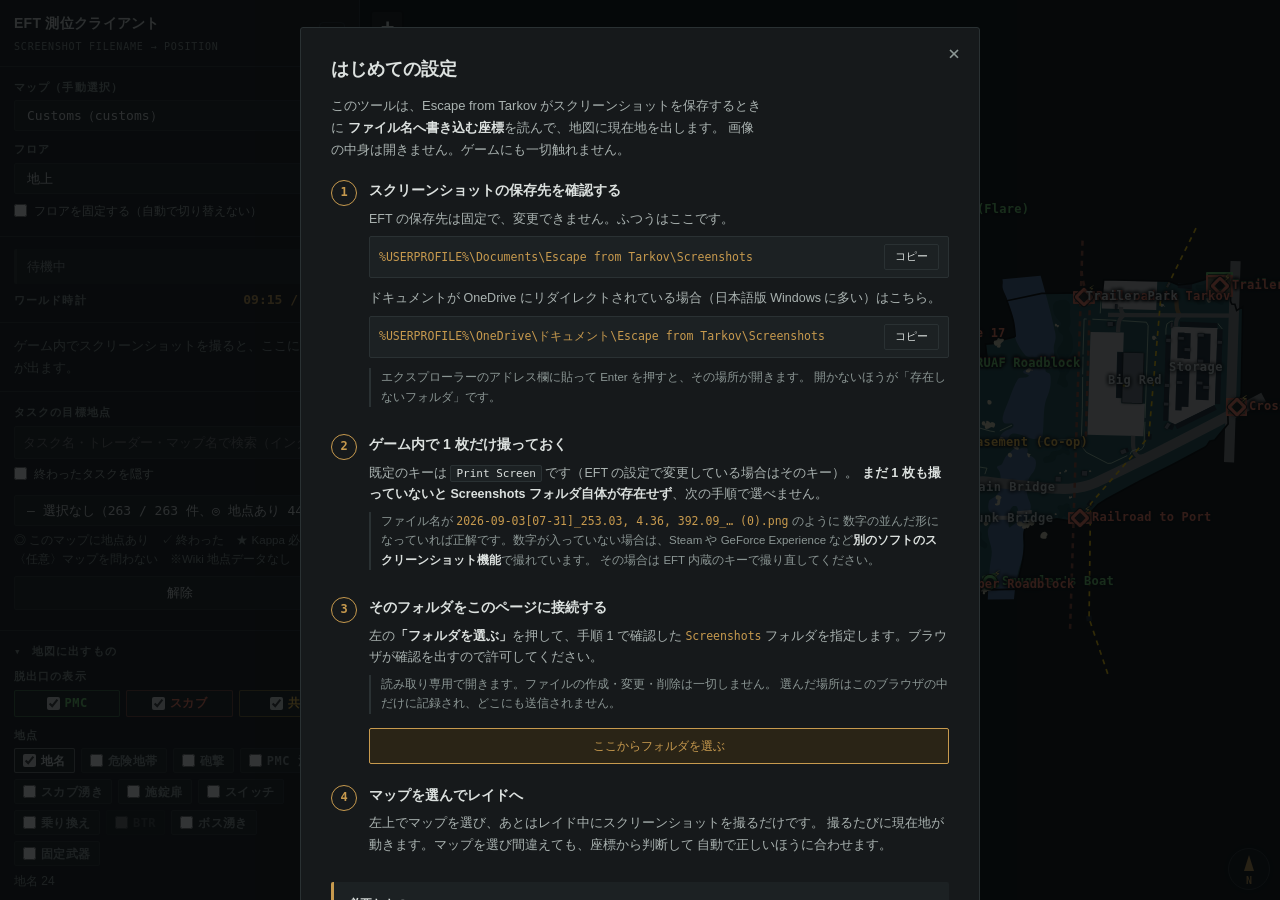
==== commit a0277bde: "tarkov.dev に無いタスクを Wiki のクエスト一覧で補うようにした 上流から Lightkeeper 系 19 件が消え、1.0 の "To the Light" 系がまだ入っていなかった" ====
--- a/index.html
+++ b/index.html
@@ -629,7 +629,7 @@
       <input type="checkbox" id="task-hide-done"><span>終わったタスクを隠す</span>
     </label>
     <select id="task-select" style="margin-top:8px"></select>
-    <div class="legend"><span>◎ このマップに地点あり</span><span>✓ 終わった</span><span>★ Kappa 必須</span><span>〈任意〉マップを問わない</span></div>
+    <div class="legend"><span>◎ このマップに地点あり</span><span>✓ 終わった</span><span>★ Kappa 必須</span><span>〈任意〉マップを問わない</span><span>※Wiki 地点データなし</span></div>
     <div class="btn-row">
       <button type="button" id="btn-task-done" hidden>終わった</button>
       <button type="button" id="btn-task-clear">解除</button>
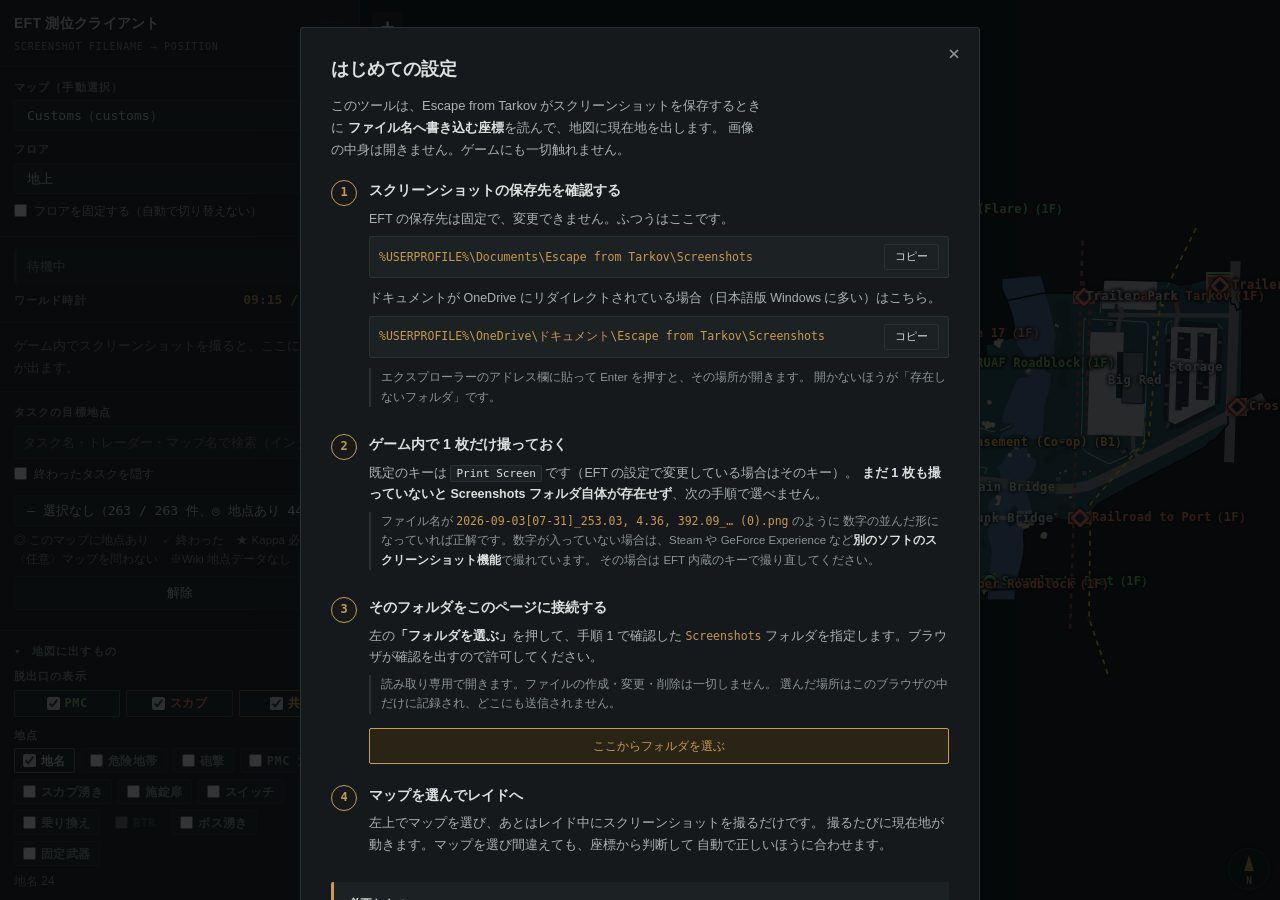
==== commit a914d6ae: "電源が要る脱出口と電源の場所を、同じ記号で結んで地図に出すようにした - 脱出口の印の中に記号（A, B, …）を入れ、電源・スイッチの位置にも同じ記号を付ける   （複数あるときは入れる順に A1," ====
--- a/index.html
+++ b/index.html
@@ -169,6 +169,27 @@
 .extract-icon .ex-circle { border-radius: 50%; }
 .extract-icon .ex-square { border-radius: 2px; }
 .extract-icon .ex-triangle { border-radius: 2px; transform: rotate(45deg); }
+/* 電源が要る脱出口。印を一回り大きくして、中に記号（A, B, …）を入れる */
+.extract-icon.has-code .dot { left: -10px; top: -10px; width: 20px; height: 20px; }
+.extract-icon .code {
+  position: absolute; left: -10px; top: -10px; width: 20px; height: 20px;
+  font: 700 12px/20px var(--mono); text-align: center; color: var(--c);
+  text-shadow: 0 0 2px #0a0c0d;
+}
+.extract-icon.has-code .label { left: 14px; }
+.extract-icon.has-code .sw { left: 7px; top: -18px; }
+/* 電源・スイッチ。脱出口と同じ記号を付けて対応させる */
+.switch-icon > span { position: absolute; }
+.switch-icon .mark {
+  left: -11px; top: -11px; min-width: 22px; height: 22px; padding: 0 3px;
+  background: #ffe066; color: #14110a; border: 2px solid #0a0c0d; border-radius: 3px;
+  font: 700 11px/18px var(--mono); text-align: center;
+  box-shadow: 0 0 8px rgba(255,224,102,.75), 0 0 3px rgba(0,0,0,.9);
+}
+.switch-icon .label {
+  left: 16px; top: -8px; white-space: nowrap; font: 600 12px/1.4 var(--mono); color: #ffe066;
+  text-shadow: 0 0 4px #0a0c0d, 0 0 4px #0a0c0d, 0 0 4px #0a0c0d;
+}
 .extract-icon .sw {
   position: absolute; left: 4px; top: -14px; font-size: 11px; line-height: 1;
   color: #ffe066; text-shadow: 0 0 3px #0a0c0d, 0 0 3px #0a0c0d;
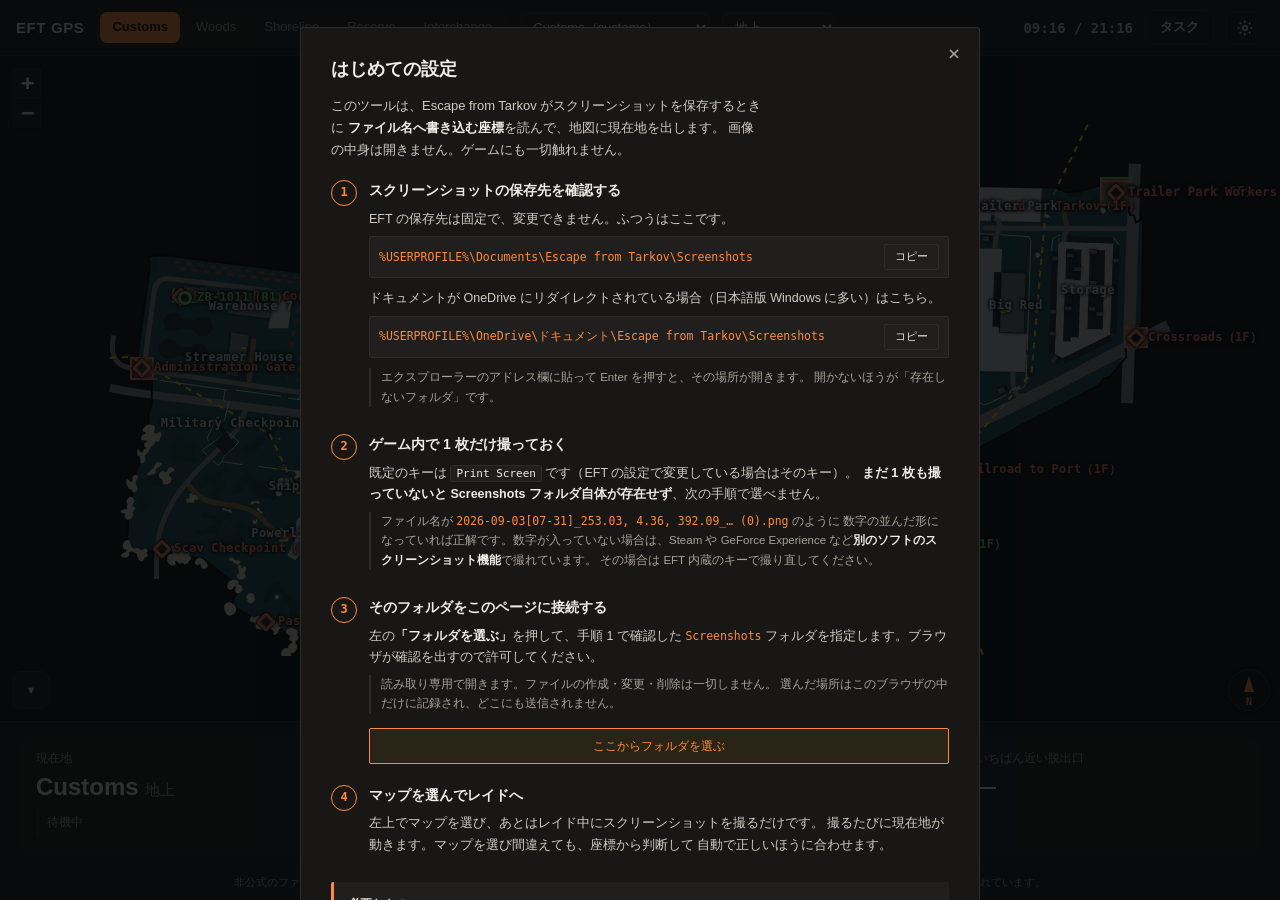
==== commit 4bcf2a0b: "画面を「上の帯・地図・下のドック」の組み立てに作り替えた（デザイン案 C） - 上の帯: 最近使ったマップのボタン、全マップとフロアの切り替え、時計 - 下のドック: 現在地・タスクの目標（距離と向き" ====
--- a/index.html
+++ b/index.html
@@ -11,24 +11,22 @@
 <link rel="stylesheet" href="./vendor/leaflet/leaflet.css">
 <style>
 :root {
-  --bg: #0e1112; --panel: #16191b; --panel-2: #1c2123; --rule: #2a3133;
-  --ink: #dce1df; --ink-2: #aab3b1; --muted: #8b9694;
-  --accent: #c79a4e; --ok: #7fa877; --warn: #c9776c; --info: #7fa6c4;
-  --mono: "IBM Plex Mono", "SFMono-Regular", Consolas, monospace;
-  --sans: "Hiragino Kaku Gothic ProN", "Yu Gothic", "Meiryo", sans-serif;
+  --bg: #0f0f10; --panel: #181716; --panel-2: #201f1d; --panel-3: #2a2826; --rule: #2e2b28;
+  --ink: #f1ede8; --ink-2: #d2cbc3; --muted: #a8a199;
+  --accent: #ff8a3d; --accent-2: #ffa060; --on-accent: #1a0e05;
+  --ok: #8fe0a2; --warn: #ff8f7a; --info: #8fbde0;
+  --mono: "JetBrains Mono", "Cascadia Mono", Consolas, monospace;
+  --sans: "M PLUS 1p", "BIZ UDPGothic", "Yu Gothic UI", "Hiragino Kaku Gothic ProN", "Meiryo", sans-serif;
 }
 * { box-sizing: border-box; }
 html, body { height: 100%; margin: 0; }
 body {
   background: var(--bg); color: var(--ink);
   font: 13px/1.7 var(--sans); display: grid;
-  grid-template-columns: 360px 1fr; overflow: hidden;
-}
-
-/* ------------------------------------------------------------- sidebar */
-#side { background: var(--panel); border-right: 1px solid var(--rule);
-        display: flex; flex-direction: column; overflow-y: auto; }
-#side > * { padding: 12px 14px; border-bottom: 1px solid var(--rule); }
+  grid-template-columns: minmax(0, 1fr); grid-template-rows: auto minmax(0, 1fr) auto;
+  overflow: hidden;
+}
+
 h1 { margin: 0; font-size: 14px; font-weight: 600; letter-spacing: .02em; }
 h1 small { display: block; font: 400 10px/1.5 var(--mono); color: var(--muted);
            letter-spacing: .08em; text-transform: uppercase; margin-top: 3px; }
@@ -62,8 +60,7 @@
 #sample .v { font: 13px/1.6 var(--mono); word-break: break-all; }
 #sample .hint { color: var(--muted); font-size: 13px; }
 
-#clock { display: flex; justify-content: space-between; align-items: baseline; }
-#world-clock { font: 600 13px/1 var(--mono); color: var(--accent); }
+#world-clock { font: 600 14px/1 var(--mono); color: var(--ink-2); white-space: nowrap; }
 
 .safety { font-size: 12px; color: var(--muted); line-height: 1.7; }
 .safety b { color: var(--ink-2); font-weight: 600; }
@@ -79,7 +76,6 @@
               font: 400 12px/1.5 var(--sans); letter-spacing: 0; text-transform: none;
               color: var(--ink-2); cursor: pointer; }
 label.check input { width: auto; margin: 2px 0 0; flex: none; accent-color: var(--accent); }
-#side > .grow { flex: 1; border-bottom: 0; }
 
 /* 折りたためる欄。見出しを押すと開閉し、状態は localStorage に残す */
 details.sec > summary, details.about > summary {
@@ -101,7 +97,6 @@
 details[open] > summary .sum-note { display: none; }
 details.about { margin-top: 6px; }
 details.about[open] > summary { margin-bottom: 4px; }
-#clock { margin-top: 8px; }
 /* プルダウンの記号の意味 */
 .sum-note.ok { color: var(--ok); }
 .sum-note.warn { color: var(--warn); }
@@ -111,7 +106,7 @@
 .legend span { white-space: nowrap; }
 
 /* ----------------------------------------------------------------- map */
-#map { height: 100vh; background: #0a0c0d; }
+#map { position: absolute; inset: 0; background: #0a0c0d; }
 .leaflet-container { background: #0a0c0d; font-family: var(--mono); }
 .leaflet-control-attribution { background: rgba(14,17,18,.8); color: var(--muted); font-size: 10px; }
 .leaflet-control-attribution a { color: var(--muted); }
@@ -202,24 +197,81 @@
 /* 色は JS 側 (SIDE_COLOR) が点ごとに決める。インラインの --c のほうが
    強いので、ここで色を書いても効かない。大きさだけを扱う */
 
-/* サイドバーの折りたたみ。狭い画面では地図がほとんど残らない */
-body.side-collapsed { grid-template-columns: 0 1fr; }
-body.side-collapsed #side { display: none; }
-#side > div:first-child { display: flex; align-items: flex-start; gap: 8px; }
-#side > div:first-child h1 { flex: 1 1 auto; min-width: 0; }
-#btn-side {
-  /* 汎用の button は width:100% なので、ここで打ち消さないと見出しを潰す */
-  flex: 0 0 auto; width: auto; align-self: center;
-  padding: 2px 8px; font: 600 14px/1.2 var(--mono); background: transparent;
-  border: 1px solid var(--rule); border-radius: 4px; color: var(--muted); cursor: pointer;
-}
-#btn-side:hover { color: var(--ink); border-color: var(--muted); }
-#btn-side-show {
-  width: auto; position: absolute; left: 8px; top: 8px; z-index: 500; display: none;
-  background: var(--panel); padding: 4px 9px; border: 1px solid var(--rule);
-  border-radius: 4px; color: var(--muted); cursor: pointer; font: 600 14px/1.2 var(--mono);
-}
-body.side-collapsed #btn-side-show { display: block; }
+/* ------------------------------------------------- 上の帯・地図・ドック */
+.visually-hidden { position: absolute; width: 1px; height: 1px; overflow: hidden;
+                   clip: rect(0 0 0 0); white-space: nowrap; }
+.grow { flex: 1; }
+#topbar { display: flex; align-items: center; gap: 12px; height: 56px; padding: 0 16px;
+          background: var(--panel); border-bottom: 1px solid var(--rule); min-width: 0; }
+#topbar .brand { font: 800 15px/1 var(--sans); letter-spacing: .04em; white-space: nowrap; }
+#map-tabs { display: flex; gap: 4px; padding: 4px; border-radius: 10px; background: var(--panel-2);
+            overflow-x: auto; min-width: 0; }
+#map-tabs button { width: auto; flex: none; border: 0; border-radius: 7px; background: transparent;
+                   color: var(--muted); padding: 6px 12px; font: 500 13px/1.4 var(--sans); }
+#map-tabs button:hover { color: var(--ink); }
+#map-tabs button[aria-pressed="true"] { background: var(--accent); color: var(--on-accent); font-weight: 700; }
+.top-select { margin: 0; flex: none; }
+.top-select select { width: auto; max-width: 190px; border-radius: 8px; padding: 6px 8px;
+                     font: 500 13px/1.4 var(--sans); }
+.top-btn { width: auto; flex: none; border-radius: 8px; padding: 7px 14px; background: transparent;
+           font: 600 13px/1.4 var(--sans); }
+.top-btn.icon { display: flex; align-items: center; padding: 7px 9px; }
+.top-btn[aria-expanded="true"] { border-color: var(--accent); color: var(--accent); }
+
+#map-area { position: relative; min-height: 0; overflow: hidden; }
+#map-missing { position: absolute; left: 50%; top: 12px; transform: translateX(-50%); z-index: 500;
+               margin: 0; background: var(--panel); border: 1px solid var(--warn); border-radius: 8px;
+               padding: 6px 12px; }
+/* 右下は方位マークが使うので左下に置く */
+#btn-dock { position: absolute; left: 12px; bottom: 12px; z-index: 600; width: 38px; height: 38px;
+            padding: 0; border-radius: 10px; background: var(--panel); font-size: 16px; }
+body.dock-collapsed #dock { display: none; }
+
+/* 引き出し。地図に重ねて右から出す（地図の大きさは変えない） */
+/* Leaflet の操作部品（方位マークなど, z-index 800〜1000）より前に出す */
+#drawer { position: absolute; top: 0; right: 0; bottom: 0; z-index: 1100; width: 400px; max-width: 100%;
+          overflow-y: auto; padding: 16px 18px 24px; background: var(--panel);
+          border-left: 1px solid var(--rule); box-shadow: -10px 0 28px rgba(0,0,0,.45); }
+.drawer-head { display: flex; justify-content: space-between; align-items: center; margin-bottom: 12px; }
+.drawer-head h2 { margin: 0; font: 700 18px/1.3 var(--sans); }
+#btn-drawer-close { width: 38px; height: 38px; padding: 0; border-radius: 10px; font-size: 18px; }
+.drawer-panel details { border-top: 1px solid var(--rule); padding: 12px 0; }
+.drawer-panel details:first-child { border-top: 0; padding-top: 0; }
+
+/* 下のドック。レイド中にちらっと見るものだけを大きく出す */
+#dock { display: grid; grid-template-columns: 300px minmax(0, 1fr) 300px; gap: 16px;
+        padding: 14px 20px 8px; background: var(--panel); border-top: 1px solid var(--rule); }
+#dock .card { display: flex; flex-direction: column; gap: 6px; min-width: 0; padding: 14px 16px;
+              border-radius: 14px; background: var(--panel-2); }
+.card-k { font: 500 12px/1.4 var(--sans); color: var(--muted); }
+.dock-map { font: 800 24px/1.2 var(--sans); }
+.dock-floor { font: 500 15px/1 var(--sans); color: var(--muted); }
+.dock-mono { font: 500 13px/1.4 var(--mono); color: var(--muted); }
+#dock .status { font-size: 12px; padding: 6px 8px; }
+#dock .age { margin-top: 0; }
+#btn-switch { background: var(--accent); color: var(--on-accent); border-color: var(--accent); font-weight: 700; }
+.dock-task-head { display: flex; justify-content: space-between; align-items: center; gap: 10px; }
+.dock-task-title { font: 700 16px/1.4 var(--sans); overflow: hidden; text-overflow: ellipsis; white-space: nowrap; }
+.dock-exit-name { font: 700 20px/1.3 var(--sans); overflow-wrap: anywhere; }
+.dock-exit-dist { font: 700 30px/1.1 var(--mono); color: var(--accent-2); }
+.dock-legal { grid-column: 1 / -1; margin: 0; text-align: center; font-size: 11px; color: var(--muted); }
+.dock-legal b { color: var(--ink-2); }
+
+/* ドックのタスク目標は横に並べたカード。距離を上に大きく出す */
+#dock #task-objectives .obj-row {
+  flex: 0 0 220px; grid-template-columns: 20px minmax(0, 1fr); grid-template-areas: "m m" "n d";
+  align-content: start; row-gap: 4px; padding: 10px 12px; border-radius: 10px; background: var(--panel-3);
+}
+#dock #task-objectives .obj-row .m { grid-area: m; white-space: normal; font: 700 17px/1.3 var(--mono);
+                                    color: var(--accent-2); }
+#dock #task-objectives .obj-row.away .m { color: var(--muted); font-size: 13px; }
+#dock #task-objectives .obj-row .n { grid-area: n; }
+#dock #task-objectives .obj-row .d { grid-area: d; }
+#dock #task-objectives .obj-row.story { padding-left: 12px; }
+#dock #task-objectives .obj-branch { flex: 0 0 160px; align-self: stretch; margin: 0; border: 0;
+                                    border-left: 2px solid var(--accent); padding: 8px 10px; }
+#dock #task-objectives .story-filter { flex: none; align-self: center; margin: 0; max-width: 150px; }
+#dock #task-objectives > .hint-line { margin: 0; }
 
 /* 更新の通知 */
 #update-bar {
@@ -416,7 +468,8 @@
                     font: 600 11px/1.4 var(--mono); color: #c4cedb;
                     text-shadow: 0 0 4px #0a0c0d, 0 0 4px #0a0c0d, 0 0 4px #0a0c0d; }
 
-#task-objectives { margin-top: 8px; display: flex; flex-direction: column; gap: 1px; }
+#task-objectives { margin-top: 6px; display: flex; flex-direction: row; gap: 10px;
+                   overflow-x: auto; padding-bottom: 4px; min-height: 0; }
 .obj-row { display: grid; grid-template-columns: 18px 1fr auto; gap: 6px; align-items: baseline;
            padding: 5px 6px; background: var(--panel-2); border-radius: 2px; cursor: pointer;
            text-align: left; border: 0; width: 100%; }
@@ -465,9 +518,10 @@
   background: var(--panel); border: 1px solid var(--accent); border-radius: 2px; color: var(--ink);
 }
 
-@media (max-width: 780px) {
-  body { grid-template-columns: 1fr; grid-template-rows: auto 1fr; overflow: auto; }
-  #map { height: 60vh; }
+@media (max-width: 900px) {
+  body { overflow: auto; grid-template-rows: auto 60vh auto; }
+  #topbar { flex-wrap: wrap; height: auto; padding: 8px 12px; }
+  #dock { grid-template-columns: minmax(0, 1fr); }
 }
 
 /* ------------------------------------------------------- はじめての設定 */
@@ -603,194 +657,221 @@
   新しい版が届いています。<button type="button" id="btn-reload">再読み込み</button>
 </div>
 
-<div id="side">
-
-  <div>
-    <h1>EFT 測位クライアント<small>screenshot filename → position</small></h1>
-    <button type="button" id="btn-side" title="サイドバーを畳む（地図を広く使う）"
-            aria-expanded="true">‹</button>
-  </div>
-
-  <!-- レイド中に見るものを上に置く: マップ → 現在地の状態 → タスク。
-       それ以外（表示の切替・鍵・アイテム・設定）は下にまとめて折りたためるようにする -->
-  <div>
-    <div class="field">
-      <label for="map-select">マップ（手動選択）</label>
-      <select id="map-select"></select>
+<!-- 画面は 3 段: 上の帯（マップの切り替え）/ 地図 / 下のドック（現在地・タスク・最寄りの脱出口）。
+     レイド中にちらっと見るものだけをドックに置き、それ以外は右から出る引き出しにまとめる -->
+<header id="topbar">
+  <span class="brand">EFT GPS</span>
+  <nav id="map-tabs" aria-label="よく使うマップ"></nav>
+  <label class="top-select" title="すべてのマップ">
+    <span class="visually-hidden">マップ</span>
+    <select id="map-select"></select>
+  </label>
+  <label class="top-select" title="フロア">
+    <span class="visually-hidden">フロア</span>
+    <select id="floor-select" disabled></select>
+  </label>
+  <span class="grow"></span>
+  <span id="world-clock" title="ワールド時計">--:-- / --:--</span>
+  <button type="button" id="btn-open-tasks" class="top-btn" aria-expanded="false" aria-controls="drawer">タスク</button>
+  <button type="button" id="btn-open-settings" class="top-btn icon" aria-expanded="false" aria-controls="drawer" aria-label="表示と設定">
+    <svg width="18" height="18" viewBox="0 0 24 24" fill="none" stroke="currentColor" stroke-width="2" aria-hidden="true"><circle cx="12" cy="12" r="3"></circle><path d="M12 2v3M12 19v3M2 12h3M19 12h3M5 5l2 2M17 17l2 2M5 19l2-2M17 7l2-2"></path></svg>
+  </button>
+</header>
+
+<div id="map-area">
+  <div id="map"></div>
+  <div id="map-missing" hidden>このマップの地図画像はまだありません。測位と検証は動きます。</div>
+  <button type="button" id="btn-dock" aria-expanded="true" title="下の帯を畳む（地図を広く使う）">▾</button>
+
+  <!-- 引き出し。タスクと、表示・設定のどちらか一方を出す -->
+  <aside id="drawer" hidden>
+    <div class="drawer-head">
+      <h2 id="drawer-title">タスク</h2>
+      <button type="button" id="btn-drawer-close" aria-label="閉じる">×</button>
     </div>
-    <div class="field">
-      <label for="floor-select">フロア</label>
-      <select id="floor-select" disabled></select>
-      <label class="check" id="floor-lock" hidden>
-        <input type="checkbox" id="floor-lock-input">
-        <span>フロアを固定する（自動で切り替えない）</span>
+
+    <section class="drawer-panel" data-panel="tasks">
+      <label for="task-filter">タスクを探す</label>
+      <input type="search" id="task-filter"
+             placeholder="タスク名・トレーダー・マップ名（インターチェンジ など）"
+             autocomplete="off">
+      <div id="task-hits" hidden></div>
+      <label class="check" id="task-hide-wrap" style="margin-top:6px">
+        <input type="checkbox" id="task-hide-done"><span>終わったタスクを隠す</span>
       </label>
-    </div>
-    <div id="map-missing" hidden>このマップの地図画像はまだありません。測位と検証は動きます。</div>
-  </div>
-
-  <div>
+      <label for="task-select" style="margin-top:12px">タスクの目標地点</label>
+      <select id="task-select"></select>
+      <div class="legend"><span>◎ このマップに地点あり</span><span>✓ 終わった</span><span>★ Kappa 必須</span><span>〈任意〉マップを問わない</span><span>※Wiki 地点データなし</span></div>
+      <div class="btn-row">
+        <button type="button" id="btn-task-done" hidden>終わった</button>
+        <button type="button" id="btn-task-clear">解除</button>
+        <a id="task-wiki" class="wiki-link" target="_blank" rel="noopener noreferrer" hidden>Wiki</a>
+      </div>
+      <div id="task-loadout"></div>
+    </section>
+
+    <section class="drawer-panel" data-panel="settings" hidden>
+      <details class="sec" data-sec="detail">
+        <summary>現在地の詳細</summary>
+        <div id="sample"><div class="hint">ゲーム内でスクリーンショットを撮ると、ここに現在地が出ます。</div></div>
+      </details>
+
+      <details class="sec" data-sec="layers" open>
+        <summary>地図に出すもの</summary>
+        <div class="field">
+          <label>脱出口の表示</label>
+          <div id="faction-filter" class="chips">
+            <label class="chip" data-f="pmc"><input type="checkbox" value="pmc" checked><span>PMC</span></label>
+            <label class="chip" data-f="scav"><input type="checkbox" value="scav" checked><span>スカブ</span></label>
+            <label class="chip" data-f="shared"><input type="checkbox" value="shared" checked><span>共通</span></label>
+          </div>
+        </div>
+        <div class="field">
+          <label>地点</label>
+          <div id="layer-filter" class="chips wrap"></div>
+          <div id="layer-hint" class="hint-line"></div>
+        </div>
+        <label class="check" id="floor-lock" hidden>
+          <input type="checkbox" id="floor-lock-input">
+          <span>フロアを固定する（自動で切り替えない）</span>
+        </label>
+        <div id="map-info" style="margin-top:8px"></div>
+      </details>
+
+      <details class="sec" data-sec="pins" open>
+        <summary>ピンと距離</summary>
+        <div class="pin-tools">
+          <button type="button" id="btn-place" class="pin-toggle" aria-pressed="false"
+                  title="オンにすると、地図をクリックするたびにピンが刺さります">
+            <span class="glyph" aria-hidden="true"></span>
+            <span class="txt">ピンを置く</span>
+          </button>
+          <button type="button" id="btn-pins-clear">すべて消す</button>
+        </div>
+        <div id="pin-hint" class="hint-line">ピンを置くを押してから地図をクリックします。</div>
+        <div class="pin-tools">
+          <button type="button" id="btn-measure" class="pin-toggle" aria-pressed="false"
+                  title="地図を 2 回クリックすると、その 2 点間の距離が出ます">
+            <span class="glyph" aria-hidden="true"></span>
+            <span class="txt">距離を測る</span>
+          </button>
+          <output id="measure-out" class="hint-line"></output>
+        </div>
+        <div id="pins"></div>
+      </details>
+
+      <details class="sec" data-sec="keys" id="keys-field" hidden>
+        <summary>鍵と施錠扉</summary>
+        <input type="search" id="key-filter" placeholder="鍵の名前で絞り込む" autocomplete="off"
+               aria-label="鍵の名前で絞り込む">
+        <div id="key-list"></div>
+      </details>
+
+      <details class="sec" data-sec="items">
+        <summary>アイテムの用途</summary>
+        <input type="search" id="item-filter" aria-label="アイテムの用途を調べる"
+               placeholder="アイテム名を入れて Enter（電線 / wires …）" autocomplete="off">
+        <div class="btn-row" style="margin-top:5px">
+          <a class="btn-link" id="btn-items" href="./items.html" target="_blank"
+             rel="noopener">アイテム一覧を別タブで開く</a>
+        </div>
+        <div class="hint-line">画像つきの一覧は別ページです。ここで打って Enter を押すと、
+          その言葉で検索した状態で開きます。</div>
+      </details>
+
+      <details class="sec" data-sec="watch" open>
+        <summary>スクリーンショットフォルダ<span class="sum-note" data-mirror="watch-status"></span></summary>
+        <div id="watch-status" class="status idle">フォルダ未接続</div>
+        <div class="btn-row">
+          <button type="button" id="btn-pick">フォルダを選ぶ</button>
+          <button type="button" id="btn-grant" hidden>権限を許可</button>
+          <button type="button" id="btn-forget" hidden>接続を解除</button>
+        </div>
+        <div class="btn-row">
+          <button type="button" id="btn-replay" hidden>直近 20 枚を読み込む</button>
+          <button type="button" id="btn-setup">セットアップ手順</button>
+        </div>
+        <div id="watch-count" class="muted-line"></div>
+        <label class="check">
+          <input type="checkbox" id="auto-switch" checked>
+          <span>座標から確実に判別できたらマップを自動で合わせる</span>
+        </label>
+        <p class="safety" style="margin:8px 0 0">
+          既定は <code>ドキュメント\Escape from Tarkov\Screenshots</code>。OneDrive に
+          リダイレクトされている場合はそちらを選んでください。
+        </p>
+      </details>
+
+      <details class="sec" data-sec="input">
+        <summary>ファイル名・座標の手入力と記録</summary>
+        <form id="input-form">
+          <div class="field">
+            <label for="input-text">ファイル名を貼り付ける / 座標を直接入力</label>
+            <textarea id="input-text" rows="3" spellcheck="false"
+              placeholder="2026-09-03[07-31]_253.03, 4.36, 392.09_-0.02791, 0.97159, -0.18087, -0.15004_16.71 (0).png"></textarea>
+          </div>
+          <div class="btn-row">
+            <button type="submit">現在地を出す</button>
+            <button type="button" id="btn-clear">軌跡を消す</button>
+          </div>
+          <label class="check" style="margin-top:6px">
+            <input type="checkbox" id="trail-toggle" checked>
+            <span>通った跡の線を出す</span>
+          </label>
+        </form>
+        <div class="pin-tools" style="margin-top:10px">
+          <button type="button" id="btn-export">レイドの記録を書き出す</button>
+        </div>
+        <div id="export-hint" class="hint-line">受け取ったファイル名と判定を JSON で保存します。不具合の報告に添えてください。</div>
+      </details>
+
+      <details class="about" data-sec="about">
+        <summary>このアプリについて・出典</summary>
+        <p class="safety">
+          このアプリは<b>スクリーンショットのファイル名だけ</b>を読みます。画像の中身は開かず、
+          ゲームフォルダにもアクセスせず、座標を外部に送信しません。すべてブラウザ内で完結します。
+        </p>
+        <p class="safety" id="attrib"></p>
+        <p class="safety" id="build-stamp"></p>
+        <p class="safety">
+          メインストーリーの目標文: <a class="plain-link" href="https://escapefromtarkov.fandom.com/wiki/Story_chapters"
+          target="_blank" rel="noopener noreferrer">Escape from Tarkov Wiki</a>（Fandom, CC BY-SA 3.0）
+        </p>
+      </details>
+    </section>
+  </aside>
+</div>
+
+<footer id="dock">
+  <section class="card" aria-label="現在地">
+    <span class="card-k">現在地</span>
+    <span class="dock-map"><span id="dock-map">—</span> <span id="dock-floor" class="dock-floor"></span></span>
     <div id="status" class="status idle">待機中</div>
     <div id="sample-age" class="age"></div>
-    <div id="clock">
-      <label style="margin:0">ワールド時計</label>
-      <span id="world-clock">--:-- / --:--</span>
+    <span id="dock-heading" class="dock-mono"></span>
+    <button type="button" id="btn-switch" hidden></button>
+  </section>
+
+  <section class="card" aria-label="タスク">
+    <div class="dock-task-head">
+      <span id="dock-task-title" class="dock-task-title">タスク未選択</span>
+      <button type="button" id="btn-task-pick" class="top-btn">タスクを選ぶ</button>
     </div>
-  </div>
-
-  <div id="sample"><div class="hint">ゲーム内でスクリーンショットを撮ると、ここに現在地が出ます。</div></div>
-
-  <div>
-    <label for="task-select">タスクの目標地点</label>
-    <input type="search" id="task-filter"
-           placeholder="タスク名・トレーダー・マップ名で検索（インターチェンジ など）"
-           autocomplete="off">
-    <div id="task-hits" hidden></div>
-    <label class="check" id="task-hide-wrap" style="margin-top:6px">
-      <input type="checkbox" id="task-hide-done"><span>終わったタスクを隠す</span>
-    </label>
-    <select id="task-select" style="margin-top:8px"></select>
-    <div class="legend"><span>◎ このマップに地点あり</span><span>✓ 終わった</span><span>★ Kappa 必須</span><span>〈任意〉マップを問わない</span><span>※Wiki 地点データなし</span></div>
-    <div class="btn-row">
-      <button type="button" id="btn-task-done" hidden>終わった</button>
-      <button type="button" id="btn-task-clear">解除</button>
-      <a id="task-wiki" class="wiki-link" target="_blank" rel="noopener noreferrer" hidden>Wiki</a>
-    </div>
-    <div id="task-loadout"></div>
-    <div id="task-objectives"></div>
-  </div>
-
-  <details class="sec" data-sec="layers" open>
-    <summary>地図に出すもの</summary>
-    <div class="field">
-      <label>脱出口の表示</label>
-      <div id="faction-filter" class="chips">
-        <label class="chip" data-f="pmc"><input type="checkbox" value="pmc" checked><span>PMC</span></label>
-        <label class="chip" data-f="scav"><input type="checkbox" value="scav" checked><span>スカブ</span></label>
-        <label class="chip" data-f="shared"><input type="checkbox" value="shared" checked><span>共通</span></label>
-      </div>
-    </div>
-    <div class="field">
-      <label>地点</label>
-      <div id="layer-filter" class="chips wrap"></div>
-      <div id="layer-hint" class="hint-line"></div>
-    </div>
-    <div id="map-info" style="margin-top:8px"></div>
-  </details>
-
-  <details class="sec" data-sec="pins" open>
-    <summary>ピンと距離</summary>
-    <div class="pin-tools">
-      <button type="button" id="btn-place" class="pin-toggle" aria-pressed="false"
-              title="オンにすると、地図をクリックするたびにピンが刺さります">
-        <span class="glyph" aria-hidden="true"></span>
-        <span class="txt">ピンを置く</span>
-      </button>
-      <button type="button" id="btn-pins-clear">すべて消す</button>
-    </div>
-    <div id="pin-hint" class="hint-line">ピンを置くを押してから地図をクリックします。</div>
-    <div class="pin-tools">
-      <button type="button" id="btn-measure" class="pin-toggle" aria-pressed="false"
-              title="地図を 2 回クリックすると、その 2 点間の距離が出ます">
-        <span class="glyph" aria-hidden="true"></span>
-        <span class="txt">距離を測る</span>
-      </button>
-      <output id="measure-out" class="hint-line"></output>
-    </div>
-    <div id="pins"></div>
-  </details>
-
-  <details class="sec" data-sec="keys" id="keys-field" hidden>
-    <summary>鍵と施錠扉</summary>
-    <input type="search" id="key-filter" placeholder="鍵の名前で絞り込む" autocomplete="off"
-           aria-label="鍵の名前で絞り込む">
-    <div id="key-list"></div>
-  </details>
-
-  <details class="sec" data-sec="items">
-    <summary>アイテムの用途</summary>
-    <input type="search" id="item-filter" aria-label="アイテムの用途を調べる"
-           placeholder="アイテム名を入れて Enter（電線 / wires …）" autocomplete="off">
-    <div class="btn-row" style="margin-top:5px">
-      <a class="btn-link" id="btn-items" href="./items.html" target="_blank"
-         rel="noopener">アイテム一覧を別タブで開く</a>
-    </div>
-    <div class="hint-line">画像つきの一覧は別ページです。ここで打って Enter を押すと、
-      その言葉で検索した状態で開きます。</div>
-  </details>
-
-  <details class="sec" data-sec="watch" open>
-    <summary>スクリーンショットフォルダ<span class="sum-note" data-mirror="watch-status"></span></summary>
-    <div id="watch-status" class="status idle">フォルダ未接続</div>
-    <div class="btn-row">
-      <button type="button" id="btn-pick">フォルダを選ぶ</button>
-      <button type="button" id="btn-grant" hidden>権限を許可</button>
-      <button type="button" id="btn-forget" hidden>接続を解除</button>
-    </div>
-    <div class="btn-row">
-      <button type="button" id="btn-replay" hidden>直近 20 枚を読み込む</button>
-      <button type="button" id="btn-setup">セットアップ手順</button>
-    </div>
-    <div id="watch-count" class="muted-line"></div>
-    <label class="check">
-      <input type="checkbox" id="auto-switch" checked>
-      <span>座標から確実に判別できたらマップを自動で合わせる</span>
-    </label>
-    <p class="safety" style="margin:8px 0 0">
-      既定は <code>ドキュメント\Escape from Tarkov\Screenshots</code>。OneDrive に
-      リダイレクトされている場合はそちらを選んでください。
-    </p>
-  </details>
-
-  <details class="sec" data-sec="input">
-    <summary>ファイル名・座標の手入力と記録</summary>
-    <form id="input-form">
-      <div class="field">
-        <label for="input-text">ファイル名を貼り付ける / 座標を直接入力</label>
-        <textarea id="input-text" rows="3" spellcheck="false"
-          placeholder="2026-09-03[07-31]_253.03, 4.36, 392.09_-0.02791, 0.97159, -0.18087, -0.15004_16.71 (0).png"></textarea>
-      </div>
-      <div class="btn-row">
-        <button type="submit">現在地を出す</button>
-        <button type="button" id="btn-clear">軌跡を消す</button>
-      </div>
-      <label class="check" style="margin-top:6px">
-        <input type="checkbox" id="trail-toggle" checked>
-        <span>通った跡の線を出す</span>
-      </label>
-      <div class="btn-row">
-        <button type="button" id="btn-switch" hidden></button>
-      </div>
-    </form>
-    <div class="pin-tools" style="margin-top:10px">
-      <button type="button" id="btn-export">レイドの記録を書き出す</button>
-    </div>
-    <div id="export-hint" class="hint-line">受け取ったファイル名と判定を JSON で保存します。不具合の報告に添えてください。</div>
-  </details>
-
-  <div class="grow">
-    <p class="safety">
-      非公式のファンツールです。Battlestate Games とは無関係で、承認も受けていません。
-      地図素材のライセンス上、<b>ゲーム画面に重ねての使用は禁止</b>されています。
-    </p>
-    <details class="about" data-sec="about">
-      <summary>このアプリについて・出典</summary>
-      <p class="safety">
-        このアプリは<b>スクリーンショットのファイル名だけ</b>を読みます。画像の中身は開かず、
-        ゲームフォルダにもアクセスせず、座標を外部に送信しません。すべてブラウザ内で完結します。
-      </p>
-      <p class="safety" id="attrib"></p>
-      <p class="safety" id="build-stamp"></p>
-      <p class="safety">
-        メインストーリーの目標文: <a class="plain-link" href="https://escapefromtarkov.fandom.com/wiki/Story_chapters"
-        target="_blank" rel="noopener noreferrer">Escape from Tarkov Wiki</a>（Fandom, CC BY-SA 3.0）
-      </p>
-    </details>
-  </div>
-</div>
-
-<button type="button" id="btn-side-show" title="サイドバーを出す">›</button>
-<div id="map"></div>
+    <div id="task-objectives"><div class="hint-line">「タスクを選ぶ」から選ぶと、目標と距離がここに並びます。</div></div>
+  </section>
+
+  <section class="card" aria-label="いちばん近い脱出口">
+    <span class="card-k">いちばん近い脱出口</span>
+    <span id="dock-exit-name" class="dock-exit-name">—</span>
+    <span id="dock-exit-dist" class="dock-exit-dist"></span>
+    <span id="dock-exit-note" class="hint-line"></span>
+  </section>
+
+  <p class="dock-legal">
+    非公式のファンツールです。Battlestate Games とは無関係で、承認も受けていません。
+    地図素材のライセンス上、<b>ゲーム画面に重ねての使用は禁止</b>されています。
+  </p>
+</footer>
 
 <script src="./vendor/leaflet/leaflet.js"></script>
 <script type="module" src="./src/app/main.js"></script>
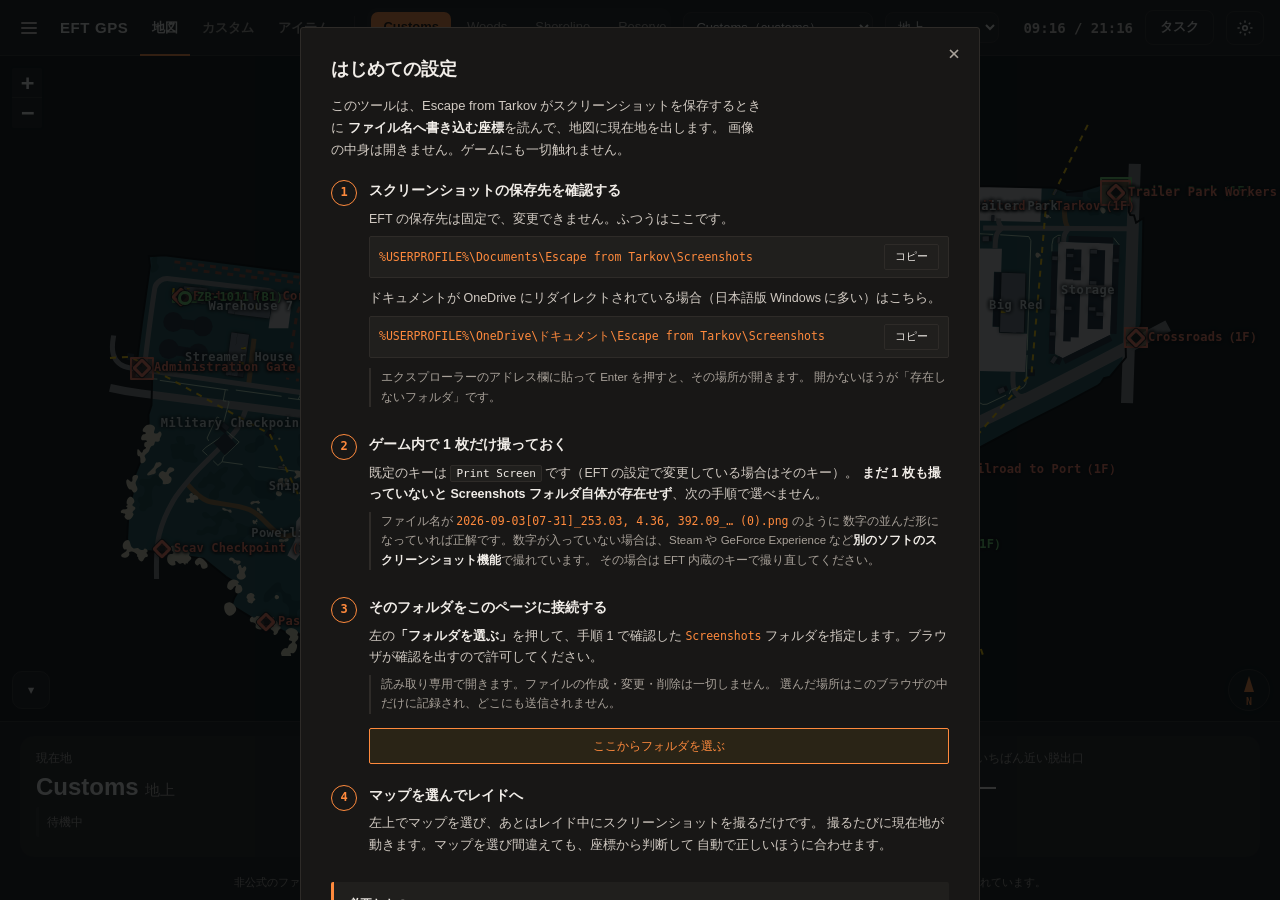
==== commit d4163fec: "銃ごとのおすすめカスタムを足し、地図・カスタム・アイテムを 1 つのページにまとめた - カスタム（#/builds）: 反動最小・バランス・エルゴ最大の 3 通りを、tarkov.dev の部品デー" ====
--- a/index.html
+++ b/index.html
@@ -9,6 +9,7 @@
 <link rel="icon" href="./icons/icon-192.png">
 <link rel="apple-touch-icon" href="./icons/icon-192.png">
 <link rel="stylesheet" href="./vendor/leaflet/leaflet.css">
+<link rel="stylesheet" href="./site.css">
 <style>
 :root {
   --bg: #0f0f10; --panel: #181716; --panel-2: #201f1d; --panel-3: #2a2826; --rule: #2e2b28;
@@ -23,9 +24,13 @@
 body {
   background: var(--bg); color: var(--ink);
   font: 13px/1.7 var(--sans); display: grid;
-  grid-template-columns: minmax(0, 1fr); grid-template-rows: auto minmax(0, 1fr) auto;
+  grid-template-columns: minmax(0, 1fr); grid-template-rows: auto minmax(0, 1fr);
   overflow: hidden;
 }
+/* 地図の画面。カスタムやアイテムの画面はこの上に重なる（site.css）。
+   isolation で Leaflet の z-index をこの中に閉じ込め、上に重ねた画面を突き抜けないようにする */
+#view-map { grid-row: 2; grid-column: 1; display: grid; min-height: 0;
+            grid-template-rows: minmax(0, 1fr) auto; isolation: isolate; }
 
 h1 { margin: 0; font-size: 14px; font-weight: 600; letter-spacing: .02em; }
 h1 small { display: block; font: 400 10px/1.5 var(--mono); color: var(--muted);
@@ -203,7 +208,8 @@
 .grow { flex: 1; }
 #topbar { display: flex; align-items: center; gap: 12px; height: 56px; padding: 0 16px;
           background: var(--panel); border-bottom: 1px solid var(--rule); min-width: 0; }
-#topbar .brand { font: 800 15px/1 var(--sans); letter-spacing: .04em; white-space: nowrap; }
+#topbar .brand { font: 800 15px/1 var(--sans); letter-spacing: .04em; white-space: nowrap;
+                 color: var(--ink); text-decoration: none; }
 #map-tabs { display: flex; gap: 4px; padding: 4px; border-radius: 10px; background: var(--panel-2);
             overflow-x: auto; min-width: 0; }
 #map-tabs button { width: auto; flex: none; border: 0; border-radius: 7px; background: transparent;
@@ -519,7 +525,7 @@
 }
 
 @media (max-width: 900px) {
-  body { overflow: auto; grid-template-rows: auto 60vh auto; }
+  #view-map { overflow-y: auto; grid-template-rows: 60vh auto; }
   #topbar { flex-wrap: wrap; height: auto; padding: 8px 12px; }
   #dock { grid-template-columns: minmax(0, 1fr); }
 }
@@ -573,7 +579,15 @@
 /* 拡大したときだけ細かいラベルを出す */
 </style>
 </head>
-<body>
+<body data-route="map">
+<script>
+  // 最初の描画の前に、どの画面かを決めておく。#/builds を直接開いたときに
+  // 一瞬だけ地図が見えてしまうのを防ぐ（本体の切り替えは src/app/site.js）
+  (function () {
+    var m = /^#\/(builds|items)\b/.exec(location.hash);
+    if (m) document.body.dataset.route = m[1];
+  })();
+</script>
 
 <div id="setup" class="setup" hidden>
   <div class="setup-card">
@@ -657,27 +671,39 @@
   新しい版が届いています。<button type="button" id="btn-reload">再読み込み</button>
 </div>
 
-<!-- 画面は 3 段: 上の帯（マップの切り替え）/ 地図 / 下のドック（現在地・タスク・最寄りの脱出口）。
+<!-- 上の帯はどの画面でも同じ。左にメニューとサイト内の移動、地図の画面のときだけ
+     マップの切り替えが続く（data-only="map" は地図以外の画面で隠れる）。
+     地図の画面は 3 段: 上の帯 / 地図 / 下のドック（現在地・タスク・最寄りの脱出口）。
      レイド中にちらっと見るものだけをドックに置き、それ以外は右から出る引き出しにまとめる -->
 <header id="topbar">
-  <span class="brand">EFT GPS</span>
-  <nav id="map-tabs" aria-label="よく使うマップ"></nav>
-  <label class="top-select" title="すべてのマップ">
+  <button type="button" id="btn-menu" aria-expanded="false" aria-controls="site-menu" aria-label="メニュー">
+    <span class="bars" aria-hidden="true"></span>
+  </button>
+  <a class="brand" href="#/map">EFT GPS</a>
+  <nav id="site-nav" aria-label="サイト内の移動">
+    <a href="#/map" data-route-link="map">地図</a>
+    <a href="#/builds" data-route-link="builds">カスタム</a>
+    <a href="#/items" data-route-link="items">アイテム</a>
+  </nav>
+  <span class="nav-sep" data-only="map" aria-hidden="true"></span>
+  <nav id="map-tabs" data-only="map" aria-label="よく使うマップ"></nav>
+  <label class="top-select" data-only="map" title="すべてのマップ">
     <span class="visually-hidden">マップ</span>
     <select id="map-select"></select>
   </label>
-  <label class="top-select" title="フロア">
+  <label class="top-select" data-only="map" title="フロア">
     <span class="visually-hidden">フロア</span>
     <select id="floor-select" disabled></select>
   </label>
   <span class="grow"></span>
   <span id="world-clock" title="ワールド時計">--:-- / --:--</span>
-  <button type="button" id="btn-open-tasks" class="top-btn" aria-expanded="false" aria-controls="drawer">タスク</button>
-  <button type="button" id="btn-open-settings" class="top-btn icon" aria-expanded="false" aria-controls="drawer" aria-label="表示と設定">
+  <button type="button" id="btn-open-tasks" class="top-btn" data-only="map" aria-expanded="false" aria-controls="drawer">タスク</button>
+  <button type="button" id="btn-open-settings" class="top-btn icon" data-only="map" aria-expanded="false" aria-controls="drawer" aria-label="表示と設定">
     <svg width="18" height="18" viewBox="0 0 24 24" fill="none" stroke="currentColor" stroke-width="2" aria-hidden="true"><circle cx="12" cy="12" r="3"></circle><path d="M12 2v3M12 19v3M2 12h3M19 12h3M5 5l2 2M17 17l2 2M5 19l2-2M17 7l2-2"></path></svg>
   </button>
 </header>
 
+<div id="view-map">
 <div id="map-area">
   <div id="map"></div>
   <div id="map-missing" hidden>このマップの地図画像はまだありません。測位と検証は動きます。</div>
@@ -772,11 +798,10 @@
         <input type="search" id="item-filter" aria-label="アイテムの用途を調べる"
                placeholder="アイテム名を入れて Enter（電線 / wires …）" autocomplete="off">
         <div class="btn-row" style="margin-top:5px">
-          <a class="btn-link" id="btn-items" href="./items.html" target="_blank"
-             rel="noopener">アイテム一覧を別タブで開く</a>
+          <a class="btn-link" id="btn-items" href="#/items">アイテム一覧を開く</a>
         </div>
-        <div class="hint-line">画像つきの一覧は別ページです。ここで打って Enter を押すと、
-          その言葉で検索した状態で開きます。</div>
+        <div class="hint-line">ここで打って Enter を押すと、その言葉で検索した一覧に移ります。
+          上の帯の「地図」で戻れます。そのあいだもフォルダの監視は止まりません。</div>
       </details>
 
       <details class="sec" data-sec="watch" open>
@@ -872,8 +897,86 @@
     地図素材のライセンス上、<b>ゲーム画面に重ねての使用は禁止</b>されています。
   </p>
 </footer>
+</div>
+
+<!-- 地図の上に重ねる画面。中身は src/app/builds-page.js と items-page.js が描く -->
+<main id="view-builds" class="page" data-view="builds" aria-label="カスタム"></main>
+<main id="view-items" class="page" data-view="items" aria-label="アイテムの用途"></main>
+
+<!-- 左から出るメニュー -->
+<div id="site-menu" class="site-menu" hidden>
+  <div class="scrim"></div>
+  <nav class="sheet" aria-label="メニュー">
+    <div class="sheet-head">
+      <span class="brand">EFT GPS</span>
+      <button type="button" class="menu-close" aria-label="メニューを閉じる">
+        <svg width="16" height="16" viewBox="0 0 16 16" aria-hidden="true"><path d="M3 3l10 10M13 3 3 13" stroke="currentColor" stroke-width="1.8" stroke-linecap="round"/></svg>
+      </button>
+    </div>
+
+    <section class="menu-sec">
+      <h2><a href="#/map" data-route-link="map">地図</a></h2>
+      <p class="menu-note">スクリーンショットのファイル名から現在地を出します。</p>
+      <div id="menu-maps" class="menu-maps"></div>
+    </section>
+
+    <section class="menu-sec">
+      <h2><a href="#/builds" data-route-link="builds">カスタム</a></h2>
+      <p class="menu-note">銃ごとに、反動最小・バランス・エルゴ最大の部品の組み合わせ。</p>
+      <div class="menu-links">
+        <a href="#/builds?cat=assault-rifle">アサルトライフル</a>
+        <a href="#/builds?cat=assault-carbine">アサルトカービン</a>
+        <a href="#/builds?cat=smg">サブマシンガン</a>
+        <a href="#/builds?cat=marksman">マークスマンライフル</a>
+        <a href="#/builds?cat=sniper">スナイパーライフル</a>
+        <a href="#/builds?cat=machinegun">マシンガン</a>
+        <a href="#/builds?cat=shotgun">ショットガン</a>
+        <a href="#/builds?cat=pistol">ハンドガン</a>
+      </div>
+    </section>
+
+    <section class="menu-sec">
+      <h2><a href="#/items" data-route-link="items">アイテムの用途</a></h2>
+      <p class="menu-note">ハイドアウト・タスク・交換・製作で何個使うか。</p>
+      <div class="menu-links">
+        <a href="#/items?use=h">ハイドアウトで使う</a>
+        <a href="#/items?use=t">タスクで使う</a>
+        <a href="#/items?use=fir">FiR が要る</a>
+      </div>
+    </section>
+
+    <section class="menu-sec">
+      <h2>そのほか</h2>
+      <div class="menu-links">
+        <button type="button" data-act="setup">はじめての設定（フォルダの接続）</button>
+        <a href="./calibrate.html">地図の校正ツール</a>
+      </div>
+    </section>
+
+    <p class="menu-foot">
+      非公式のファンツールです。Battlestate Games とは無関係で、承認も受けていません。<br>
+      データ元 tarkov.dev / Escape from Tarkov Wiki<br>
+      <span id="menu-stamp"></span>
+    </p>
+  </nav>
+</div>
+
+<!-- 部品やアイテムの詳細。ui.js の openModal が中身を入れる -->
+<dialog id="modal" class="modal" aria-labelledby="modal-title">
+  <div class="modal-frame">
+    <div class="modal-bar">
+      <button type="button" class="modal-close" aria-label="閉じる">
+        <svg width="16" height="16" viewBox="0 0 16 16" aria-hidden="true"><path d="M3 3l10 10M13 3 3 13" stroke="currentColor" stroke-width="1.8" stroke-linecap="round"/></svg>
+      </button>
+    </div>
+    <div class="modal-body"></div>
+  </div>
+</dialog>
+
+<div id="toast" role="status" hidden></div>
 
 <script src="./vendor/leaflet/leaflet.js"></script>
+<script type="module" src="./src/app/site.js"></script>
 <script type="module" src="./src/app/main.js"></script>
 </body>
 </html>
--- a/site.css
+++ b/site.css
@@ -0,0 +1,504 @@
+/*
+ * サイトの枠（上の帯のサイト内の移動・左のメニュー・詳細の小窓）と、
+ * カスタム・アイテムの用途の画面。地図の画面の見た目は index.html の <style> にある。
+ *
+ * 色と字の基本は index.html の :root を使う。ここで足すのは数字の書体と、
+ * 部品の入手先の色、在庫のマス目の模様だけ。
+ *
+ * index.html には「button は幅いっぱい・等幅」「label は大文字の小見出し」という
+ * 地図の画面向けの決まりがあるので、ここで作る部品はそれぞれ自分の中で戻している。
+ */
+
+:root {
+  /* 数字。Windows には Bahnschrift（DIN 系）が入っている。数字の幅が揃っていて、
+     表を縦に見たときに桁がずれない */
+  --num: "Bahnschrift", "DIN Alternate", "Barlow Semi Condensed", "Arial Narrow", var(--sans);
+  --page-max: 1180px;
+  /* ゲームの持ち物の画面のマス目 */
+  --cell: #1a1917;
+  --cell-line: rgba(255, 255, 255, .035);
+  --cell-edge: #36322d;
+  /* 入手先 */
+  --flea: #ffc848;
+  --barter: #8fbde0;
+  --stock: #8fe0a2;
+  /* 3 通りの組み合わせの色。表の見出しとカードで同じものを使う */
+  --k-recoil: #ff8a3d;
+  --k-balanced: #d6c08a;
+  --k-ergo: #7fb8e6;
+}
+
+/* ------------------------------------------------------------ 上の帯 */
+
+#btn-menu {
+  flex: none; width: 38px; height: 38px; padding: 0; margin-left: -6px;
+  display: grid; place-items: center; border: 0; border-radius: 6px; background: transparent;
+  color: var(--ink-2);
+}
+#btn-menu:hover, #btn-menu[aria-expanded="true"] { background: var(--panel-2); color: var(--ink); }
+#btn-menu .bars, #btn-menu .bars::before, #btn-menu .bars::after {
+  display: block; width: 16px; height: 2px; border-radius: 1px; background: currentColor;
+}
+#btn-menu .bars { position: relative; }
+#btn-menu .bars::before, #btn-menu .bars::after { content: ''; position: absolute; left: 0; }
+#btn-menu .bars::before { top: -5px; }
+#btn-menu .bars::after { top: 5px; }
+
+#site-nav { display: flex; align-self: stretch; flex: none; }
+#site-nav a {
+  display: flex; align-items: center; padding: 0 12px; margin-bottom: -1px;
+  border-bottom: 2px solid transparent; color: var(--muted); text-decoration: none;
+  font: 600 13px/1 var(--sans); white-space: nowrap;
+}
+#site-nav a:hover { color: var(--ink); }
+#site-nav a[aria-current="page"] { color: var(--ink); border-bottom-color: var(--accent); }
+.nav-sep { flex: none; width: 1px; height: 24px; background: var(--rule); }
+
+/* 地図の画面だけで使うもの。site.js が body に今の画面を書く */
+body:not([data-route="map"]) [data-only="map"] { display: none !important; }
+
+@media (max-width: 760px) {
+  #site-nav, .nav-sep { display: none; }
+}
+
+/* ------------------------------------------------------------ 重ねる画面 */
+
+.page {
+  grid-row: 2; grid-column: 1; z-index: 2; min-height: 0; display: none;
+  overflow-y: auto; background: var(--bg);
+  font-size: 14px; line-height: 1.75; color: var(--ink);
+  scrollbar-color: var(--panel-3) transparent;
+}
+body[data-route="builds"] #view-builds,
+body[data-route="items"] #view-items { display: block; }
+
+.page-inner { max-width: var(--page-max); margin: 0 auto; padding: 18px 24px 64px; }
+.page h1 { margin: 0 0 6px; font: 700 24px/1.35 var(--sans); letter-spacing: .01em; }
+.page h2 {
+  display: flex; align-items: baseline; flex-wrap: wrap; gap: 4px 14px;
+  margin: 40px 0 14px; padding-bottom: 8px; border-bottom: 1px solid var(--rule);
+  font: 700 17px/1.4 var(--sans);
+}
+.page h2 small { font: 400 12.5px/1.5 var(--sans); color: var(--muted); }
+.page h2 .h-tool { margin: 0 0 0 auto; }
+.page h2.h-sub { margin: 0; padding: 0; border: 0; font-size: 15px; }
+.page a { color: var(--accent-2); }
+.page p { margin: 0 0 10px; }
+.page .note { font-size: 12.5px; color: var(--muted); margin: 10px 0 0; }
+.page .loading, .page .empty { color: var(--muted); padding: 28px 2px; }
+.page .empty a { margin-left: 6px; }
+
+/* index.html の「label は小見出し」「input は等幅で幅いっぱい」を、画面の中では戻す */
+.page label, .site-menu label, .modal label {
+  display: inline; margin: 0; font: inherit; letter-spacing: normal; text-transform: none; color: inherit;
+}
+.page label.check { display: inline-flex; gap: 7px; align-items: center; margin: 0; font-size: 13px; color: var(--ink-2); }
+.page label.check input { margin: 0; }
+.page select, .page input[type="search"] {
+  width: auto; padding: 6px 10px; border-radius: 5px; font: 14px/1.4 var(--sans);
+}
+.page input[type="search"] { width: min(380px, 100%); }
+.page button, .site-menu button, .modal button {
+  width: auto; font: inherit; color: inherit; text-align: left;
+}
+
+/* パンくず */
+.crumbs ol {
+  display: flex; flex-wrap: wrap; margin: 0 0 16px; padding: 0; list-style: none;
+  font-size: 12.5px; color: var(--muted);
+}
+.crumbs li + li::before { content: '›'; margin: 0 9px; color: #6a645d; }
+.crumbs a { color: var(--ink-2); text-decoration: none; }
+.crumbs a:hover { color: var(--accent); text-decoration: underline; }
+.crumbs [aria-current] { color: var(--ink); }
+
+.page-head { margin-bottom: 18px; }
+.kicker { margin: 0 0 2px !important; font-size: 12.5px; color: var(--muted); }
+.lede { max-width: 70ch; color: var(--ink-2); }
+.sub { margin: 0 !important; font-size: 13px; color: var(--muted); }
+
+/* 持ち物のマス目。画像の背景に敷く */
+.inv {
+  background-color: var(--cell);
+  background-image:
+    linear-gradient(var(--cell-line) 1px, transparent 1px),
+    linear-gradient(90deg, var(--cell-line) 1px, transparent 1px);
+  background-size: 20px 20px;
+  border: 1px solid var(--cell-edge); border-radius: 3px;
+}
+.inv img { display: block; max-width: 100%; max-height: 100%; object-fit: contain; }
+
+/* ボタン風のリンク */
+.btn {
+  display: inline-flex; align-items: center; gap: 6px; padding: 6px 12px;
+  border: 1px solid var(--rule); border-radius: 5px; background: var(--panel);
+  color: var(--ink-2) !important; font: 13px/1.4 var(--sans); text-decoration: none; cursor: pointer;
+}
+.btn:hover { border-color: var(--accent); color: var(--accent) !important; }
+
+/* 小さな札。入手先や必要なトレーダー */
+.tag {
+  display: inline-flex; align-items: center; gap: 4px; padding: 0 6px;
+  border: 1px solid var(--rule); border-radius: 3px; white-space: nowrap;
+  font: 12px/1.7 var(--sans); color: var(--ink-2);
+}
+.tag b { font: 600 12px/1 var(--num); color: var(--ink); }
+.tag.flea { color: var(--flea); border-color: color-mix(in srgb, var(--flea) 38%, transparent); }
+.tag.barter { color: var(--barter); border-color: color-mix(in srgb, var(--barter) 38%, transparent); }
+.tag.stock { color: var(--stock); border-color: color-mix(in srgb, var(--stock) 38%, transparent); }
+.tag.quest { border-style: dashed; }
+.tag.fir { color: #ff9db0; border-color: #5d2f3c; background: #3a1f28; font-weight: 700; font-size: 11px; }
+.need { display: flex; flex-wrap: wrap; gap: 4px; }
+
+/* ------------------------------------------------------------ 条件 */
+
+.cond {
+  display: flex; flex-wrap: wrap; align-items: center; gap: 10px 24px;
+  padding: 10px 14px; background: var(--panel); border: 1px solid var(--rule); border-radius: 6px;
+  font-size: 13px;
+}
+.cond-item { display: inline-flex; align-items: center; gap: 10px; }
+.cond .k { color: var(--muted); font-size: 12.5px; }
+.cond-note { margin-left: auto; color: var(--muted); font-size: 12px; }
+.seg { display: inline-flex; border: 1px solid var(--rule); border-radius: 5px; overflow: hidden; }
+.page .seg button {
+  min-width: 34px; padding: 3px 0; border: 0; border-radius: 0; background: transparent;
+  color: var(--ink-2); font: 600 14px/1.5 var(--num); text-align: center;
+}
+.page .seg button + button { border-left: 1px solid var(--rule); }
+.page .seg button:hover { background: var(--panel-2); color: var(--ink); }
+.page .seg button[aria-pressed="true"] { background: var(--accent); color: var(--on-accent); }
+
+/* ------------------------------------------------------------ 銃の一覧 */
+
+.tabs {
+  display: flex; margin: 26px 0 0; border-bottom: 1px solid var(--rule);
+  overflow-x: auto; scrollbar-width: none;
+}
+.tabs a {
+  flex: none; padding: 9px 14px; margin-bottom: -1px; border-bottom: 2px solid transparent;
+  color: var(--muted); text-decoration: none; font-size: 13.5px; white-space: nowrap;
+}
+.tabs a:hover { color: var(--ink); }
+.tabs a[aria-current="page"] { color: var(--ink); border-bottom-color: var(--accent); font-weight: 700; }
+.tabs .n { margin-left: 6px; font: 12px var(--num); color: var(--muted); }
+
+.list-tools { display: flex; flex-wrap: wrap; align-items: center; gap: 10px 16px; padding: 14px 0; }
+.list-tools .sel { display: inline-flex; align-items: center; gap: 8px; color: var(--muted); font-size: 12.5px; }
+.list-tools .count { margin-left: auto; font: 13px var(--num); color: var(--muted); }
+
+.table-scroll { overflow-x: auto; border: 1px solid var(--rule); border-radius: 6px; }
+.table-scroll.flat { border: 0; border-radius: 0; }
+
+.gun-table { width: 100%; border-collapse: collapse; font-size: 13.5px; }
+.gun-table th {
+  position: sticky; top: 0; z-index: 1; padding: 8px 12px; border-bottom: 1px solid var(--rule);
+  background: var(--bg); color: var(--muted); font-size: 12px; font-weight: 600; text-align: left; white-space: nowrap;
+}
+.gun-table td { padding: 8px 12px; border-bottom: 1px solid var(--rule); vertical-align: middle; }
+.gun-table tbody tr { cursor: pointer; }
+.gun-table tbody tr:hover td { background: var(--panel); }
+.gun-table .num { text-align: right; font-family: var(--num); font-size: 15px; font-variant-numeric: tabular-nums; white-space: nowrap; }
+.gun-table th.num { font-family: var(--sans); font-size: 12px; }
+.gun-table .num .d { margin-left: 4px; font-size: 13px; color: var(--accent-2); }
+.gun-table .num .wait { color: #5d5852; font-size: 13px; }
+.gun-table .pic-col { width: 128px; padding-right: 0; }
+.gun-table .cal { font-family: var(--num); white-space: nowrap; color: var(--ink-2); }
+.thumb { display: grid; place-items: center; width: 116px; height: 46px; padding: 3px; }
+.gun-name a { color: var(--ink); font-weight: 700; text-decoration: none; }
+.gun-name a:hover { color: var(--accent); }
+.gun-name small { display: block; font-size: 12px; line-height: 1.5; color: var(--muted); }
+.gun-name .m-cal { display: none; }
+
+/* ------------------------------------------------------------ 1 丁のページ */
+
+.gun-head {
+  display: grid; grid-template-columns: minmax(240px, 400px) minmax(0, 1fr); gap: 28px;
+  align-items: center; margin-bottom: 22px;
+}
+.gun-pic { aspect-ratio: 2 / 1; padding: 14px; min-height: 0; }
+.gun-pic img { width: 100%; height: 100%; }
+.spec-line { display: flex; flex-wrap: wrap; gap: 6px 24px; margin: 12px 0 0; }
+.spec-line div { display: flex; align-items: baseline; gap: 10px; }
+.spec-line dt { color: var(--muted); font-size: 12.5px; }
+.spec-line dd { margin: 0; font: 16px/1.4 var(--num); }
+.actions { display: flex; flex-wrap: wrap; gap: 8px; margin-top: 16px; }
+
+/* 3 通りのカード。広い画面では 3 列、狭い画面では横に送るカルーセル */
+.build-card {
+  --kc: var(--k-recoil);
+  display: flex; flex-direction: column; gap: 12px; height: 100%;
+  padding: 14px 18px 16px; border: 1px solid var(--rule); border-top: 3px solid var(--kc);
+  border-radius: 6px; background: var(--panel);
+}
+.build-card[data-kind="balanced"] { --kc: var(--k-balanced); }
+.build-card[data-kind="ergo"] { --kc: var(--k-ergo); }
+.build-card h3 { margin: 0; font: 700 15px/1.3 var(--sans); }
+.build-card .why { margin: -8px 0 0; font-size: 12px; color: var(--muted); }
+.big { display: flex; gap: 26px; }
+.big .k { display: block; font-size: 12px; color: var(--muted); }
+.big .v { font: 400 36px/1.05 var(--num); font-variant-numeric: tabular-nums; }
+.big .d { margin-left: 6px; font: 15px/1 var(--num); color: var(--kc); }
+.meters { display: grid; grid-template-columns: auto 1fr 44px; gap: 6px 10px; align-items: center; font-size: 12px; color: var(--muted); }
+.meters > span:nth-child(3n) { text-align: right; font-family: var(--num); color: var(--ink-2); }
+.meter { height: 5px; border-radius: 3px; background: var(--panel-3); overflow: hidden; }
+.meter i { display: block; height: 100%; background: var(--kc); }
+.mini { display: grid; grid-template-columns: auto 1fr; gap: 3px 12px; margin: 0; padding-top: 10px; border-top: 1px solid var(--rule); font-size: 13px; }
+.mini dt { color: var(--muted); }
+.mini dd { margin: 0; text-align: right; font: 15px/1.5 var(--num); }
+.mini sup { color: var(--muted); font-size: 10px; }
+
+/* 比べる表 */
+.compare { width: 100%; min-width: 760px; border-collapse: separate; border-spacing: 0; font-size: 13px; }
+.compare th, .compare td { padding: 7px 12px; border-bottom: 1px solid var(--rule); text-align: left; vertical-align: top; }
+.compare thead th {
+  position: sticky; top: 0; z-index: 2; background: var(--panel);
+  color: var(--ink-2); font-size: 12.5px; font-weight: 700; white-space: nowrap;
+}
+.compare thead th:first-child { color: var(--muted); font-weight: 600; }
+.compare .swatch { display: inline-block; width: 9px; height: 9px; margin-right: 7px; border-radius: 2px; background: var(--k-recoil); }
+.compare th[data-kind="balanced"] .swatch { background: var(--k-balanced); }
+.compare th[data-kind="ergo"] .swatch { background: var(--k-ergo); }
+.compare tbody th, .compare tfoot th {
+  position: sticky; left: 0; z-index: 1; width: 170px; background: var(--bg);
+  color: var(--muted); font-size: 12.5px; font-weight: 400; white-space: nowrap;
+}
+.compare tbody th { padding-left: calc(12px + var(--d, 0) * 14px); }
+.slot.sub::before { content: '└'; margin-right: 6px; color: #5d5852; }
+.compare tbody tr.differs td { background: color-mix(in srgb, var(--accent) 7%, transparent); }
+.compare tbody tr.differs th { color: var(--ink-2); }
+.compare.diff-only tbody tr:not(.differs) { display: none; }
+.compare tbody tr:last-child th, .compare tbody tr:last-child td { border-bottom-color: var(--ink-2); }
+.page .part {
+  display: block; padding: 0; border: 0; background: none; cursor: pointer;
+  font: 600 13.5px/1.45 var(--sans); color: var(--ink);
+}
+.page .part:hover { color: var(--accent); }
+.page .part:hover .pn { text-decoration: underline; text-underline-offset: 2px; }
+.part .pm { display: block; font: 400 12.5px/1.5 var(--num); color: var(--muted); }
+.compare td .tag, .parts-list .tag { margin-top: 3px; }
+.compare .none { color: #5d5852; }
+.compare tfoot th, .compare tfoot td { background: var(--panel); border-bottom-color: var(--rule); }
+.compare tfoot td { font: 15px/1.4 var(--num); font-variant-numeric: tabular-nums; }
+.compare tfoot td.best { color: var(--accent-2); font-weight: 600; }
+.compare tfoot td.best::after { content: '最良'; margin-left: 8px; font: 600 10.5px/1 var(--sans); color: var(--accent); vertical-align: 2px; }
+.compare tfoot tr:last-child th, .compare tfoot tr:last-child td { border-bottom: 0; }
+
+/* 配分のスライダー */
+.mixer-row { display: grid; grid-template-columns: auto minmax(0, 1fr) auto; gap: 16px; align-items: center; max-width: 680px; margin: 18px 0 10px; }
+.mixer-row .end { font-size: 13px; color: var(--ink-2); }
+.page input[type="range"] { width: 100%; padding: 0; border: 0; background: none; accent-color: var(--accent); }
+.mix-label { font-size: 12.5px; color: var(--muted); margin: 0 0 8px !important; }
+.mix-stats { display: flex; flex-wrap: wrap; gap: 8px 30px; margin-bottom: 10px; }
+.mix-stats .k { display: block; font-size: 12px; color: var(--muted); }
+.mix-stats .v { font: 28px/1.1 var(--num); }
+.mix-stats .d { margin-left: 5px; font: 14px var(--num); color: var(--accent-2); }
+
+.parts-list { margin: 0; padding: 0; list-style: none; }
+.parts-list li {
+  display: grid; grid-template-columns: 170px minmax(0, 1fr); gap: 4px 12px; align-items: start;
+  padding: 7px 0; border-bottom: 1px solid var(--rule); font-size: 13px;
+}
+.parts-list .slot { padding-left: calc(var(--d, 0) * 14px); color: var(--muted); font-size: 12.5px; }
+.parts-list li > .tag { grid-column: 2; justify-self: start; }
+
+/* ------------------------------------------------------------ アコーディオン */
+
+.acc { border-top: 1px solid var(--rule); }
+.acc:last-of-type { border-bottom: 1px solid var(--rule); }
+.acc > summary {
+  display: flex; align-items: baseline; gap: 12px; padding: 11px 2px;
+  list-style: none; cursor: pointer; font-weight: 600;
+}
+.acc > summary::-webkit-details-marker { display: none; }
+.acc > summary::before { content: '+'; flex: none; width: 12px; font: 600 16px/1 var(--num); color: var(--accent); }
+.acc[open] > summary::before { content: '\2212'; }
+.acc > summary:hover { color: var(--accent); }
+.acc-body { padding: 0 2px 14px 24px; color: var(--ink-2); max-width: 78ch; }
+.mixer .acc { margin-top: 14px; }
+
+/* ------------------------------------------------------------ カルーセル */
+
+.carousel-head { display: flex; align-items: center; justify-content: space-between; gap: 12px; margin-bottom: 10px; }
+.carousel-nav { display: flex; gap: 6px; margin-left: auto; }
+.page .carousel-nav button {
+  display: grid; place-items: center; width: 32px; height: 32px; padding: 0;
+  border: 1px solid var(--rule); border-radius: 5px; background: var(--panel); color: var(--ink-2);
+}
+.page .carousel-nav button:hover:not(:disabled) { border-color: var(--accent); color: var(--accent); }
+.page .carousel-nav button:disabled { opacity: .3; cursor: default; }
+.carousel.static .carousel-nav { visibility: hidden; }
+.carousel-track {
+  display: grid; grid-auto-flow: column; grid-auto-columns: 210px; gap: 12px;
+  overflow-x: auto; scroll-snap-type: x mandatory; overscroll-behavior-x: contain;
+  padding-bottom: 6px; scrollbar-width: thin; scrollbar-color: var(--panel-3) transparent;
+}
+.carousel-track:focus-visible { outline: 2px solid var(--accent); outline-offset: 3px; }
+.carousel-item { scroll-snap-align: start; min-width: 0; }
+.carousel-dots { display: flex; justify-content: center; gap: 6px; margin-top: 10px; }
+.page .carousel-dots button { width: 18px; height: 4px; padding: 0; border: 0; border-radius: 2px; background: var(--panel-3); }
+.page .carousel-dots button[aria-current="true"] { background: var(--accent); }
+
+/* 3 通りのカードは、広い画面ではふつうの 3 列にする */
+.cards .carousel-head { display: none; }
+.cards .carousel-track { grid-auto-columns: minmax(260px, 86%); }
+@media (min-width: 920px) {
+  .cards .carousel-track { grid-auto-flow: row; grid-template-columns: repeat(3, minmax(0, 1fr)); overflow: visible; padding: 0; }
+  .cards .carousel-dots { display: none; }
+}
+
+.recent { margin: 26px 0 0; }
+.same-cal { margin-top: 40px; }
+.same-cal .h-sub small { margin-left: 8px; }
+
+.gun-card {
+  display: flex; flex-direction: column; gap: 4px; height: 100%; padding: 10px 10px 12px;
+  border: 1px solid var(--rule); border-radius: 6px; background: var(--panel);
+  color: var(--ink) !important; text-decoration: none;
+}
+.gun-card:hover { border-color: var(--accent); }
+.gun-card .inv { display: grid; place-items: center; height: 84px; padding: 6px; margin-bottom: 4px; }
+.gun-card b { font-size: 14px; }
+.gun-card small { font-size: 12px; color: var(--muted); line-height: 1.5; }
+
+/* ------------------------------------------------------------ アイテムの用途 */
+
+.with-side { display: grid; grid-template-columns: 220px minmax(0, 1fr); gap: 32px; align-items: start; }
+.side { position: sticky; top: 14px; }
+.page .side-h { margin: 0 0 6px; padding: 0 0 6px; font: 600 12.5px/1.5 var(--sans); color: var(--muted); }
+.page .side-h + * + .side-h, .side-checks { margin-top: 0; }
+.side-nav + .side-h { margin-top: 22px !important; }
+.side-nav { display: flex; flex-direction: column; gap: 1px; max-height: 52vh; overflow-y: auto; scrollbar-width: thin; }
+.side-nav a {
+  display: flex; justify-content: space-between; gap: 10px; padding: 5px 10px; border-radius: 4px;
+  color: var(--ink-2); text-decoration: none; font-size: 13px;
+}
+.side-nav a:hover { background: var(--panel); color: var(--ink); }
+.side-nav a[aria-current="page"] { background: var(--panel-2); color: var(--ink); font-weight: 700; box-shadow: inset 2px 0 0 var(--accent); }
+.side-nav .n { font: 12.5px var(--num); color: var(--muted); }
+.side-checks { display: flex; flex-direction: column; gap: 6px; }
+.side-main .list-tools { padding-top: 0; }
+
+.item-grid { display: grid; grid-template-columns: repeat(auto-fill, minmax(250px, 1fr)); gap: 10px; }
+.page .item-card {
+  display: grid; grid-template-columns: 66px minmax(0, 1fr); gap: 12px; align-items: start;
+  padding: 10px; border: 1px solid var(--rule); border-radius: 6px; background: var(--panel);
+  cursor: pointer; text-align: left;
+}
+.page .item-card:hover { border-color: var(--accent); }
+.item-card .pic { display: grid; place-items: center; width: 66px; height: 66px; padding: 3px; }
+.item-card .txt { display: flex; flex-direction: column; min-width: 0; align-items: flex-start; }
+.item-card .nm { font-size: 13.5px; font-weight: 700; line-height: 1.4; color: var(--ink); }
+.item-card .en { max-width: 100%; overflow: hidden; text-overflow: ellipsis; white-space: nowrap; font: 11.5px/1.5 var(--num); color: var(--muted); }
+.item-card .use { margin-top: 3px; font-size: 12px; line-height: 1.55; color: var(--ink-2); }
+.item-card .tag { margin-top: 5px; }
+.item-grid > .empty { grid-column: 1 / -1; }
+
+/* ------------------------------------------------------------ 足もと */
+
+.page-foot { margin-top: 48px; padding-top: 16px; border-top: 1px solid var(--rule); font-size: 12px; color: var(--muted); }
+.page-foot p { margin: 0 0 4px; }
+
+/* ------------------------------------------------------------ 詳細の小窓 */
+
+dialog.modal {
+  width: min(640px, calc(100vw - 32px)); max-height: min(86vh, 920px); padding: 0;
+  border: 1px solid var(--rule); border-radius: 8px; background: var(--panel); color: var(--ink);
+  box-shadow: 0 24px 64px rgba(0, 0, 0, .6); font: 14px/1.7 var(--sans);
+}
+dialog.modal[open] { display: flex; flex-direction: column; }
+dialog.modal::backdrop { background: rgba(6, 8, 9, .72); }
+.modal-frame { display: flex; flex-direction: column; min-height: 0; flex: 1; }
+.modal-bar { display: flex; justify-content: flex-end; padding: 8px 8px 0; }
+.modal .modal-close, .site-menu .menu-close {
+  display: grid; place-items: center; width: 34px; height: 34px; padding: 0;
+  border: 1px solid transparent; border-radius: 6px; background: transparent; color: var(--muted);
+}
+.modal .modal-close:hover, .site-menu .menu-close:hover { border-color: var(--rule); color: var(--ink); }
+.modal-body { min-height: 0; overflow-y: auto; padding: 0 22px 22px; }
+.modal a { color: var(--accent-2); }
+
+.detail-top { display: grid; grid-template-columns: 108px minmax(0, 1fr); gap: 16px; align-items: start; padding-bottom: 14px; border-bottom: 1px solid var(--rule); }
+.detail-pic { display: grid; place-items: center; width: 108px; height: 108px; padding: 6px; }
+.detail-top h2 { margin: 0 0 2px; font: 700 18px/1.45 var(--sans); }
+.detail-sub { margin: 0 0 8px; font-size: 12.5px; color: var(--muted); }
+.detail-sec { margin-top: 16px; }
+.detail-sec h3 { margin: 0 0 4px; padding-bottom: 4px; border-bottom: 1px solid var(--rule); font: 600 12.5px/1.6 var(--sans); color: var(--muted); }
+.detail-sec h3 small { margin-left: 6px; font-size: 12px; }
+.detail-sec h3 b { color: var(--accent-2); }
+.detail-p { margin: 8px 0 0; font-size: 13px; color: var(--ink-2); }
+.detail-p.muted { color: var(--muted); font-size: 12.5px; }
+.kv { margin: 0; padding: 0; list-style: none; }
+.kv li { display: flex; justify-content: space-between; gap: 16px; padding: 5px 0; border-bottom: 1px dotted var(--rule); font-size: 13px; }
+.kv li:last-child { border-bottom: 0; }
+.kv b { font: 500 14px/1.5 var(--num); color: var(--accent-2); white-space: nowrap; }
+.kv a { color: var(--ink); text-decoration: underline; text-decoration-color: var(--rule); text-underline-offset: 2px; }
+.kv a:hover { color: var(--accent); text-decoration-color: var(--accent); }
+.detail-links { display: flex; flex-wrap: wrap; gap: 16px; margin-top: 18px; padding-top: 12px; border-top: 1px solid var(--rule); font-size: 13px; }
+.detail-links:empty { display: none; }
+
+/* ------------------------------------------------------------ 左のメニュー */
+
+.site-menu { position: fixed; inset: 0; z-index: 3000; }
+.site-menu[hidden] { display: none; }
+.site-menu .scrim { position: absolute; inset: 0; background: rgba(6, 8, 9, .6); }
+.site-menu .sheet {
+  position: absolute; top: 0; bottom: 0; left: 0; width: min(340px, 88vw);
+  overflow-y: auto; padding: 12px 18px 28px; background: var(--panel);
+  border-right: 1px solid var(--rule); box-shadow: 12px 0 32px rgba(0, 0, 0, .45);
+  font: 14px/1.6 var(--sans); animation: sheet-in .14s ease-out;
+}
+@keyframes sheet-in { from { transform: translateX(-14px); opacity: .5; } }
+@media (prefers-reduced-motion: reduce) { .site-menu .sheet { animation: none; } }
+.sheet-head { display: flex; justify-content: space-between; align-items: center; margin-bottom: 6px; }
+.sheet-head .brand { font: 800 15px/1 var(--sans); letter-spacing: .04em; }
+.menu-sec { padding: 14px 0 12px; border-top: 1px solid var(--rule); }
+.menu-sec h2 { margin: 0 0 2px; font: 700 15px/1.4 var(--sans); }
+.menu-sec h2 a { color: var(--ink); text-decoration: none; }
+.menu-sec h2 a:hover { color: var(--accent); }
+.menu-sec h2 a[aria-current="page"]::after { content: '表示中'; margin-left: 8px; font: 600 11px var(--sans); color: var(--accent); }
+.menu-note { margin: 0 0 8px; font-size: 12px; color: var(--muted); }
+.menu-maps { display: grid; grid-template-columns: 1fr 1fr; gap: 2px; }
+.menu-links { display: flex; flex-direction: column; gap: 1px; }
+.menu-maps a, .menu-links a, .site-menu .menu-links button {
+  display: block; padding: 6px 8px; border: 0; border-radius: 4px; background: none;
+  color: var(--ink-2); text-decoration: none; font: 13.5px/1.5 var(--sans); cursor: pointer;
+}
+.menu-maps a:hover, .menu-links a:hover, .site-menu .menu-links button:hover { background: var(--panel-2); color: var(--ink); }
+.menu-foot { margin: 18px 0 0; font-size: 11.5px; line-height: 1.8; color: var(--muted); }
+
+/* ------------------------------------------------------------ 知らせ */
+
+#toast {
+  position: fixed; left: 50%; bottom: 28px; z-index: 4000; transform: translateX(-50%);
+  padding: 8px 16px; border-radius: 6px; background: var(--ink); color: var(--bg);
+  font: 600 13px/1.5 var(--sans); box-shadow: 0 8px 24px rgba(0, 0, 0, .5);
+}
+#toast[hidden] { display: none; }
+
+/* ------------------------------------------------------------ 狭い画面 */
+
+@media (max-width: 860px) {
+  .page-inner { padding: 14px 16px 56px; }
+  .page h1 { font-size: 21px; }
+  .gun-head { grid-template-columns: minmax(0, 1fr); gap: 14px; }
+  .gun-pic { max-width: 460px; }
+  .cond-note { margin-left: 0; flex-basis: 100%; }
+  .with-side { grid-template-columns: minmax(0, 1fr); gap: 14px; }
+  .side { position: static; }
+  .side-nav { flex-direction: row; max-height: none; overflow-x: auto; scrollbar-width: none; }
+  .side-nav a { flex: none; border: 1px solid var(--rule); }
+  .side-checks { flex-direction: row; flex-wrap: wrap; gap: 6px 16px; }
+  .gun-table .pic-col { width: 76px; }
+  .thumb { width: 70px; height: 34px; }
+  /* 口径・素のエルゴ・買ったままは隠し、口径は名前の下に出す */
+  .gun-table th:nth-child(3), .gun-table td:nth-child(3),
+  .gun-table th:nth-child(4), .gun-table td:nth-child(4),
+  .gun-table th:nth-child(5), .gun-table td:nth-child(5) { display: none; }
+  .gun-name .full { display: none; }
+  .gun-name .m-cal { display: inline; }
+  .gun-table td, .gun-table th { padding: 8px 6px; }
+  .parts-list li { grid-template-columns: minmax(0, 1fr); }
+  .parts-list li > .tag { grid-column: 1; }
+  .compare tbody th, .compare tfoot th { width: 120px; }
+}
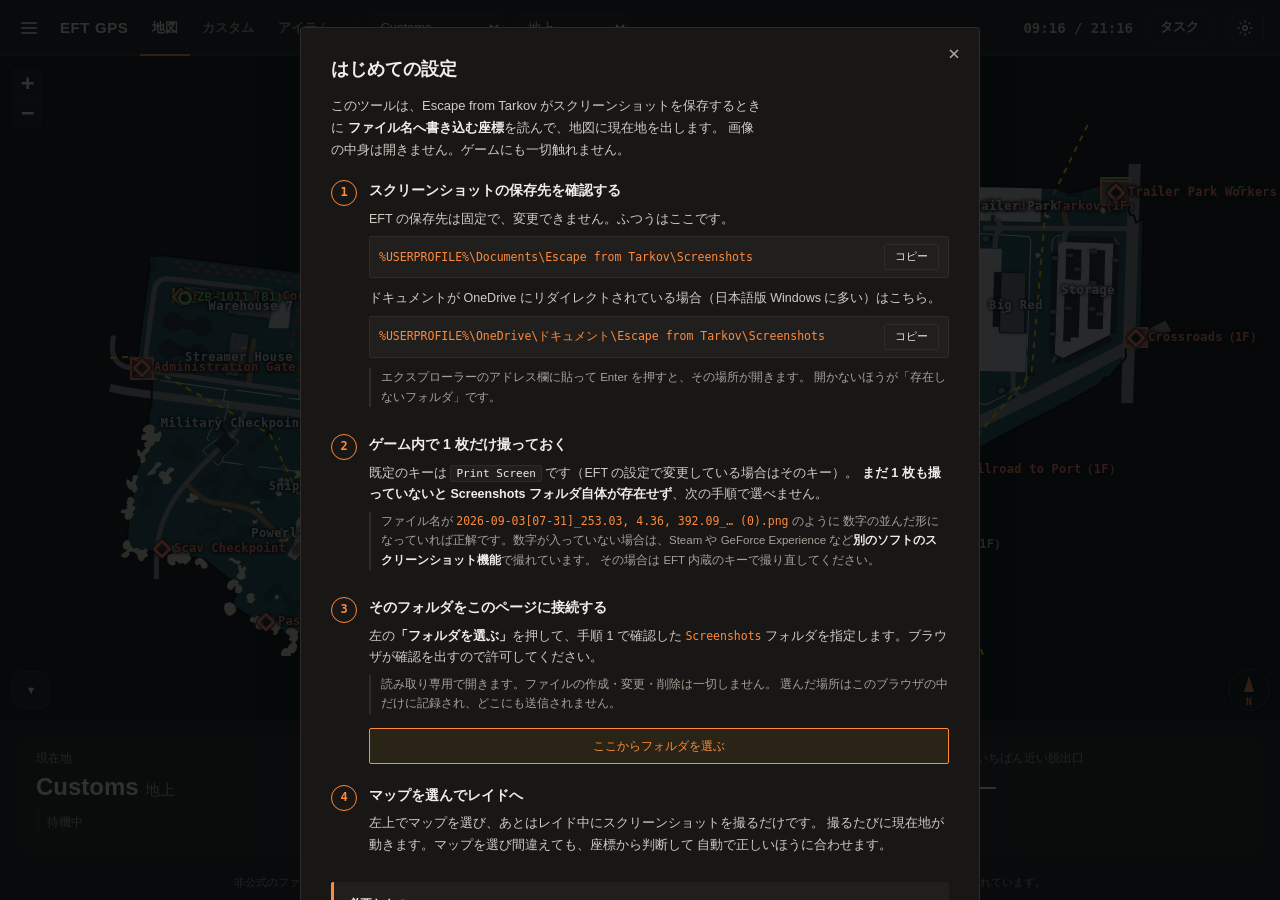
==== commit 83d136a1: "条件の欄をたたみ、数値をゲーム内の並びにし、自分で組むを部品のタイルにした - 条件: ふだんは「Lv20・LL4・フリマあり」の 1 行だけ見せ、「変える」で開く。7 つの操作が 1 列に並ぶと  " ====
--- a/index.html
+++ b/index.html
@@ -524,6 +524,11 @@
   background: var(--panel); border: 1px solid var(--accent); border-radius: 2px; color: var(--ink);
 }
 
+/* 中くらいの幅（ノート PC）では、最近のマップのボタンを隠す。選択欄で全マップを選べるので
+   困らない。両方を並べると、ボタンが 2 つしか入らず 3 つ目が「Woo」のように切れていた */
+@media (max-width: 1400px) {
+  #map-tabs { display: none; }
+}
 @media (max-width: 900px) {
   #view-map { overflow-y: auto; grid-template-rows: 60vh auto; }
   #topbar { flex-wrap: wrap; height: auto; padding: 8px 12px; }
@@ -916,13 +921,11 @@
 
     <section class="menu-sec">
       <h2><a href="#/map" data-route-link="map">地図</a></h2>
-      <p class="menu-note">スクリーンショットのファイル名から現在地を出します。</p>
       <div id="menu-maps" class="menu-maps"></div>
     </section>
 
     <section class="menu-sec">
       <h2><a href="#/builds" data-route-link="builds">カスタム</a></h2>
-      <p class="menu-note">銃ごとに、反動最小・バランス・エルゴ最大の部品の組み合わせ。</p>
       <div class="menu-links">
         <a href="#/builds?cat=assault-rifle">アサルトライフル</a>
         <a href="#/builds?cat=assault-carbine">アサルトカービン</a>
@@ -937,7 +940,6 @@
 
     <section class="menu-sec">
       <h2><a href="#/items" data-route-link="items">アイテムの用途</a></h2>
-      <p class="menu-note">ハイドアウト・タスク・交換・製作で何個使うか。</p>
       <div class="menu-links">
         <a href="#/items?use=h">ハイドアウトで使う</a>
         <a href="#/items?use=t">タスクで使う</a>
@@ -948,8 +950,8 @@
     <section class="menu-sec">
       <h2>そのほか</h2>
       <div class="menu-links">
-        <button type="button" data-act="setup">はじめての設定（フォルダの接続）</button>
-        <a href="./calibrate.html">地図の校正ツール</a>
+        <button type="button" data-act="setup">はじめての設定</button>
+        <a href="./calibrate.html">校正ツール</a>
       </div>
     </section>
 
--- a/site.css
+++ b/site.css
@@ -22,10 +22,12 @@
   --flea: #ffc848;
   --barter: #8fbde0;
   --stock: #8fe0a2;
-  /* 3 通りの組み合わせの色。表の見出しとカードで同じものを使う */
-  --k-recoil: #ff8a3d;
-  --k-balanced: #d6c08a;
-  --k-ergo: #7fb8e6;
+  /* 3 通りの組み合わせの色。表の見出し・カード・グラフで同じものを使う。
+     暗い面の上で、色覚の型を問わず 3 色が見分けられることを計算で確かめた値
+     （OKLab の差が色覚特性のシミュレーションで最小 9.4、ふつうの見え方で最小 20.9） */
+  --k-recoil: #d95926;
+  --k-balanced: #199e70;
+  --k-ergo: #3987e5;
 }
 
 /* ------------------------------------------------------------ 上の帯 */
@@ -82,7 +84,8 @@
 .page h2 small { font: 400 12.5px/1.5 var(--sans); color: var(--muted); }
 .page h2 .h-tool { margin: 0 0 0 auto; }
 .page h2.h-sub { margin: 0; padding: 0; border: 0; font-size: 15px; }
-.page a { color: var(--accent-2); }
+.page a { color: var(--ink); text-decoration: underline; text-decoration-color: #6a645d; text-underline-offset: 3px; }
+.page a:hover { color: var(--accent); text-decoration-color: var(--accent); }
 .page p { margin: 0 0 10px; }
 .page .note { font-size: 12.5px; color: var(--muted); margin: 10px 0 0; }
 .page .loading, .page .empty { color: var(--muted); padding: 28px 2px; }
@@ -126,7 +129,10 @@
   background-size: 20px 20px;
   border: 1px solid var(--cell-edge); border-radius: 3px;
 }
-.inv img { display: block; max-width: 100%; max-height: 100%; object-fit: contain; }
+/* 画像は縦長（マガジン・液晶パネル）も横長（バレル）もあるので、枠の中に縦横比を保って収める。
+   max-height: 100% はグリッドの中では効かず、はみ出すことがあったので、枠いっぱいに置いて contain にする */
+.inv { position: relative; overflow: hidden; }
+.inv > img { position: absolute; inset: 4px; width: calc(100% - 8px); height: calc(100% - 8px); object-fit: contain; }
 
 /* ボタン風のリンク */
 .btn {
@@ -154,7 +160,7 @@
 
 .cond {
   display: flex; flex-wrap: wrap; align-items: center; gap: 10px 24px;
-  padding: 10px 14px; background: var(--panel); border: 1px solid var(--rule); border-radius: 6px;
+  padding: 10px 0; border-top: 1px solid var(--rule); border-bottom: 1px solid var(--rule);
   font-size: 13px;
 }
 .cond-item { display: inline-flex; align-items: center; gap: 10px; }
@@ -187,8 +193,7 @@
 .list-tools .sel { display: inline-flex; align-items: center; gap: 8px; color: var(--muted); font-size: 12.5px; }
 .list-tools .count { margin-left: auto; font: 13px var(--num); color: var(--muted); }
 
-.table-scroll { overflow-x: auto; border: 1px solid var(--rule); border-radius: 6px; }
-.table-scroll.flat { border: 0; border-radius: 0; }
+.table-scroll { overflow-x: auto; }
 
 .gun-table { width: 100%; border-collapse: collapse; font-size: 13.5px; }
 .gun-table th {
@@ -200,7 +205,7 @@
 .gun-table tbody tr:hover td { background: var(--panel); }
 .gun-table .num { text-align: right; font-family: var(--num); font-size: 15px; font-variant-numeric: tabular-nums; white-space: nowrap; }
 .gun-table th.num { font-family: var(--sans); font-size: 12px; }
-.gun-table .num .d { margin-left: 4px; font-size: 13px; color: var(--accent-2); }
+.gun-table .num .d { margin-left: 4px; font-size: 13px; color: var(--muted); }
 .gun-table .num .wait { color: #5d5852; font-size: 13px; }
 .gun-table .pic-col { width: 128px; padding-right: 0; }
 .gun-table .cal { font-family: var(--num); white-space: nowrap; color: var(--ink-2); }
@@ -216,8 +221,8 @@
   display: grid; grid-template-columns: minmax(240px, 400px) minmax(0, 1fr); gap: 28px;
   align-items: center; margin-bottom: 22px;
 }
-.gun-pic { aspect-ratio: 2 / 1; padding: 14px; min-height: 0; }
-.gun-pic img { width: 100%; height: 100%; }
+.gun-pic { aspect-ratio: 2 / 1; min-height: 0; }
+.gun-pic > img { inset: 14px; width: calc(100% - 28px); height: calc(100% - 28px); }
 .spec-line { display: flex; flex-wrap: wrap; gap: 6px 24px; margin: 12px 0 0; }
 .spec-line div { display: flex; align-items: baseline; gap: 10px; }
 .spec-line dt { color: var(--muted); font-size: 12.5px; }
@@ -228,17 +233,17 @@
 .build-card {
   --kc: var(--k-recoil);
   display: flex; flex-direction: column; gap: 12px; height: 100%;
-  padding: 14px 18px 16px; border: 1px solid var(--rule); border-top: 3px solid var(--kc);
+  padding: 14px 18px 16px; border: 1px solid var(--rule);
   border-radius: 6px; background: var(--panel);
 }
 .build-card[data-kind="balanced"] { --kc: var(--k-balanced); }
 .build-card[data-kind="ergo"] { --kc: var(--k-ergo); }
-.build-card h3 { margin: 0; font: 700 15px/1.3 var(--sans); }
-.build-card .why { margin: -8px 0 0; font-size: 12px; color: var(--muted); }
+.build-card h3 { display: flex; align-items: center; gap: 8px; margin: 0; font: 700 15px/1.3 var(--sans); }
+.build-card h3::before { content: ''; width: 10px; height: 10px; border-radius: 2px; background: var(--kc); }
 .big { display: flex; gap: 26px; }
 .big .k { display: block; font-size: 12px; color: var(--muted); }
 .big .v { font: 400 36px/1.05 var(--num); font-variant-numeric: tabular-nums; }
-.big .d { margin-left: 6px; font: 15px/1 var(--num); color: var(--kc); }
+.big .d { margin-left: 6px; font: 15px/1 var(--num); color: var(--ink-2); }
 .meters { display: grid; grid-template-columns: auto 1fr 44px; gap: 6px 10px; align-items: center; font-size: 12px; color: var(--muted); }
 .meters > span:nth-child(3n) { text-align: right; font-family: var(--num); color: var(--ink-2); }
 .meter { height: 5px; border-radius: 3px; background: var(--panel-3); overflow: hidden; }
@@ -252,7 +257,7 @@
 .compare { width: 100%; min-width: 760px; border-collapse: separate; border-spacing: 0; font-size: 13px; }
 .compare th, .compare td { padding: 7px 12px; border-bottom: 1px solid var(--rule); text-align: left; vertical-align: top; }
 .compare thead th {
-  position: sticky; top: 0; z-index: 2; background: var(--panel);
+  position: sticky; top: 0; z-index: 2; background: var(--bg); border-bottom-color: var(--ink-2);
   color: var(--ink-2); font-size: 12.5px; font-weight: 700; white-space: nowrap;
 }
 .compare thead th:first-child { color: var(--muted); font-weight: 600; }
@@ -269,19 +274,29 @@
 .compare tbody tr.differs th { color: var(--ink-2); }
 .compare.diff-only tbody tr:not(.differs) { display: none; }
 .compare tbody tr:last-child th, .compare tbody tr:last-child td { border-bottom-color: var(--ink-2); }
+/* 部品 1 つぶん。左に持ち物の画面と同じ画像、右に名前と数値、下に入手先 */
+.pcell { display: flex; flex-direction: column; align-items: flex-start; gap: 3px; }
 .page .part {
-  display: block; padding: 0; border: 0; background: none; cursor: pointer;
+  display: grid; grid-template-columns: var(--thumb-w) minmax(0, 1fr); gap: 10px; align-items: center;
+  padding: 0; border: 0; background: none; cursor: pointer;
   font: 600 13.5px/1.45 var(--sans); color: var(--ink);
 }
 .page .part:hover { color: var(--accent); }
 .page .part:hover .pn { text-decoration: underline; text-underline-offset: 2px; }
+.page .part:hover .pthumb { border-color: var(--accent); }
+.part .ptx { min-width: 0; }
+.part .pn { display: block; }
 .part .pm { display: block; font: 400 12.5px/1.5 var(--num); color: var(--muted); }
-.compare td .tag, .parts-list .tag { margin-top: 3px; }
+.pcell > .tag { margin-left: calc(var(--thumb-w) + 10px); }
+:root { --thumb-w: 84px; --thumb-h: 46px; }
+/* 画像は縦長（マガジン）も横長（バレル）もあるので、枠いっぱいに縦横比を保って収める */
+.pthumb { position: relative; display: block; flex: none; width: var(--thumb-w); height: var(--thumb-h); overflow: hidden; }
+.pthumb img { position: absolute; inset: 2px; width: calc(100% - 4px); height: calc(100% - 4px); max-width: none; max-height: none; object-fit: contain; }
 .compare .none { color: #5d5852; }
-.compare tfoot th, .compare tfoot td { background: var(--panel); border-bottom-color: var(--rule); }
+.compare tfoot th, .compare tfoot td { border-bottom-color: var(--rule); }
 .compare tfoot td { font: 15px/1.4 var(--num); font-variant-numeric: tabular-nums; }
-.compare tfoot td.best { color: var(--accent-2); font-weight: 600; }
-.compare tfoot td.best::after { content: '最良'; margin-left: 8px; font: 600 10.5px/1 var(--sans); color: var(--accent); vertical-align: 2px; }
+.compare tfoot td.best { color: var(--ink); font-weight: 700; }
+.compare tfoot td.best::after { content: '最良'; margin-left: 8px; font: 600 10.5px/1 var(--sans); color: var(--ok); vertical-align: 2px; }
 .compare tfoot tr:last-child th, .compare tfoot tr:last-child td { border-bottom: 0; }
 
 /* 配分のスライダー */
@@ -292,7 +307,7 @@
 .mix-stats { display: flex; flex-wrap: wrap; gap: 8px 30px; margin-bottom: 10px; }
 .mix-stats .k { display: block; font-size: 12px; color: var(--muted); }
 .mix-stats .v { font: 28px/1.1 var(--num); }
-.mix-stats .d { margin-left: 5px; font: 14px var(--num); color: var(--accent-2); }
+.mix-stats .d { margin-left: 5px; font: 14px var(--num); color: var(--muted); }
 
 .parts-list { margin: 0; padding: 0; list-style: none; }
 .parts-list li {
@@ -300,7 +315,6 @@
   padding: 7px 0; border-bottom: 1px solid var(--rule); font-size: 13px;
 }
 .parts-list .slot { padding-left: calc(var(--d, 0) * 14px); color: var(--muted); font-size: 12.5px; }
-.parts-list li > .tag { grid-column: 2; justify-self: start; }
 
 /* ------------------------------------------------------------ アコーディオン */
 
@@ -352,11 +366,11 @@
 .same-cal .h-sub small { margin-left: 8px; }
 
 .gun-card {
-  display: flex; flex-direction: column; gap: 4px; height: 100%; padding: 10px 10px 12px;
-  border: 1px solid var(--rule); border-radius: 6px; background: var(--panel);
+  display: flex; flex-direction: column; gap: 4px; height: 100%; padding: 0;
   color: var(--ink) !important; text-decoration: none;
 }
-.gun-card:hover { border-color: var(--accent); }
+.gun-card:hover b { color: var(--accent); text-decoration: underline; text-underline-offset: 2px; }
+.gun-card:hover .inv { border-color: var(--accent); }
 .gun-card .inv { display: grid; place-items: center; height: 84px; padding: 6px; margin-bottom: 4px; }
 .gun-card b { font-size: 14px; }
 .gun-card small { font-size: 12px; color: var(--muted); line-height: 1.5; }
@@ -364,11 +378,11 @@
 /* ------------------------------------------------------------ アイテムの用途 */
 
 .with-side { display: grid; grid-template-columns: 220px minmax(0, 1fr); gap: 32px; align-items: start; }
-.side { position: sticky; top: 14px; }
+.side { position: sticky; top: 14px; max-height: calc(100vh - 90px); overflow-y: auto; scrollbar-width: thin; }
 .page .side-h { margin: 0 0 6px; padding: 0 0 6px; font: 600 12.5px/1.5 var(--sans); color: var(--muted); }
 .page .side-h + * + .side-h, .side-checks { margin-top: 0; }
 .side-nav + .side-h { margin-top: 22px !important; }
-.side-nav { display: flex; flex-direction: column; gap: 1px; max-height: 52vh; overflow-y: auto; scrollbar-width: thin; }
+.side-nav { display: flex; flex-direction: column; gap: 1px; }
 .side-nav a {
   display: flex; justify-content: space-between; gap: 10px; padding: 5px 10px; border-radius: 4px;
   color: var(--ink-2); text-decoration: none; font-size: 13px;
@@ -382,10 +396,11 @@
 .item-grid { display: grid; grid-template-columns: repeat(auto-fill, minmax(250px, 1fr)); gap: 10px; }
 .page .item-card {
   display: grid; grid-template-columns: 66px minmax(0, 1fr); gap: 12px; align-items: start;
-  padding: 10px; border: 1px solid var(--rule); border-radius: 6px; background: var(--panel);
+  padding: 10px 2px 12px; border: 0; border-bottom: 1px solid var(--rule); border-radius: 0; background: none;
   cursor: pointer; text-align: left;
 }
-.page .item-card:hover { border-color: var(--accent); }
+.page .item-card:hover .nm { color: var(--accent); text-decoration: underline; text-underline-offset: 2px; }
+.page .item-card:hover .pic { border-color: var(--accent); }
 .item-card .pic { display: grid; place-items: center; width: 66px; height: 66px; padding: 3px; }
 .item-card .txt { display: flex; flex-direction: column; min-width: 0; align-items: flex-start; }
 .item-card .nm { font-size: 13.5px; font-weight: 700; line-height: 1.4; color: var(--ink); }
@@ -425,13 +440,13 @@
 .detail-sec { margin-top: 16px; }
 .detail-sec h3 { margin: 0 0 4px; padding-bottom: 4px; border-bottom: 1px solid var(--rule); font: 600 12.5px/1.6 var(--sans); color: var(--muted); }
 .detail-sec h3 small { margin-left: 6px; font-size: 12px; }
-.detail-sec h3 b { color: var(--accent-2); }
+.detail-sec h3 b { color: var(--ink); }
 .detail-p { margin: 8px 0 0; font-size: 13px; color: var(--ink-2); }
 .detail-p.muted { color: var(--muted); font-size: 12.5px; }
 .kv { margin: 0; padding: 0; list-style: none; }
 .kv li { display: flex; justify-content: space-between; gap: 16px; padding: 5px 0; border-bottom: 1px dotted var(--rule); font-size: 13px; }
 .kv li:last-child { border-bottom: 0; }
-.kv b { font: 500 14px/1.5 var(--num); color: var(--accent-2); white-space: nowrap; }
+.kv b { font: 500 14px/1.5 var(--num); color: var(--ink); white-space: nowrap; }
 .kv a { color: var(--ink); text-decoration: underline; text-decoration-color: var(--rule); text-underline-offset: 2px; }
 .kv a:hover { color: var(--accent); text-decoration-color: var(--accent); }
 .detail-links { display: flex; flex-wrap: wrap; gap: 16px; margin-top: 18px; padding-top: 12px; border-top: 1px solid var(--rule); font-size: 13px; }
@@ -502,3 +517,332 @@
   .parts-list li > .tag { grid-column: 1; }
   .compare tbody th, .compare tfoot th { width: 120px; }
 }
+
+/* ------------------------------------------------------------ 条件（予算・トレーダーごと） */
+
+.cond .budget { display: inline-flex; align-items: center; gap: 8px; }
+.page .cond .budget input {
+  width: 120px; padding: 4px 8px; border-radius: 5px; text-align: right;
+  font: 15px/1.4 var(--num); font-variant-numeric: tabular-nums;
+}
+.cond .budget .unit { color: var(--muted); font: 14px var(--num); }
+.cond-more { flex-basis: 100%; border-top: 1px solid var(--rule); padding-top: 8px; }
+.cond-more > summary { cursor: pointer; color: var(--ink-2); font-size: 13px; list-style: none; }
+.cond-more > summary::-webkit-details-marker { display: none; }
+.cond-more > summary::before { content: '+'; display: inline-block; width: 14px; color: var(--accent); font: 600 15px/1 var(--num); }
+.cond-more[open] > summary::before { content: '\2212'; }
+.cond-more > summary .cond-note { margin-left: 6px; }
+.tl-grid { display: grid; grid-template-columns: repeat(auto-fill, minmax(220px, 1fr)); gap: 6px 22px; margin: 10px 0 6px; }
+.tl-row { display: flex; justify-content: space-between; align-items: center; gap: 10px; }
+.tl-name { font-size: 13px; color: var(--ink-2); }
+.page .tl-row .seg button { min-width: 28px; font-size: 13px; }
+.cond-note.wide { flex-basis: 100%; margin: 0 !important; }
+.page .cond-more .cond-note { margin: 0; }
+
+/* カードの下の「これを元に自分で組む」 */
+.card-start { align-self: flex-start; margin-top: auto; font-size: 12.5px !important; padding: 4px 10px !important; }
+
+/* ------------------------------------------------------------ 兼ね合いのグラフ */
+
+.tradeoff-wrap { display: grid; grid-template-columns: minmax(0, 1fr) 170px; gap: 18px; align-items: start; margin-top: 14px; }
+.tradeoff { position: relative; min-height: 230px; }
+.tradeoff-svg { display: block; overflow: visible; }
+.tradeoff-svg .grid { stroke: var(--rule); stroke-width: 1; }
+.tradeoff-svg .axis { stroke: #4a4540; stroke-width: 1; }
+.tradeoff-svg .tick { fill: var(--muted); font: 11.5px var(--num); font-variant-numeric: tabular-nums; }
+.tradeoff-svg .axis-label { fill: var(--muted); font: 12px var(--sans); }
+.tradeoff-svg .frontier { fill: none; stroke: var(--muted); stroke-width: 2; stroke-linejoin: round; stroke-linecap: round; }
+.tradeoff-svg .pt { fill: var(--ink-2); stroke: var(--panel); stroke-width: 2; }
+.tradeoff-svg .stock { fill: var(--panel); stroke: var(--ink-2); stroke-width: 2; }
+.tradeoff-svg .mark { stroke: var(--panel); stroke-width: 2; }
+.tradeoff-svg .k-recoil, .legend .k-recoil { fill: var(--k-recoil); background: var(--k-recoil); }
+.tradeoff-svg .k-balanced, .legend .k-balanced { fill: var(--k-balanced); background: var(--k-balanced); }
+.tradeoff-svg .k-ergo, .legend .k-ergo { fill: var(--k-ergo); background: var(--k-ergo); }
+.tradeoff-svg .current { fill: none; stroke: var(--ink); stroke-width: 2; }
+.tradeoff-svg .hit { fill: transparent; cursor: pointer; }
+.tradeoff-svg .hit:focus { outline: none; }
+.tradeoff-svg .hit:focus-visible, .tradeoff-svg .hit:hover { fill: rgba(255, 255, 255, .06); }
+.tradeoff-tip {
+  position: absolute; z-index: 3; pointer-events: none; display: flex; flex-direction: column;
+  padding: 6px 10px; border: 1px solid var(--rule); border-radius: 5px; background: var(--panel-2);
+  box-shadow: 0 6px 18px rgba(0, 0, 0, .45); white-space: nowrap; font-size: 12px; color: var(--muted);
+}
+.tradeoff-tip[hidden] { display: none; }
+.tradeoff-tip b { color: var(--ink); font: 600 13.5px/1.5 var(--num); }
+.legend { margin: 0; padding: 0; list-style: none; display: flex; flex-direction: column; gap: 6px; font-size: 12.5px; color: var(--ink-2); }
+.legend li { display: flex; align-items: center; gap: 8px; }
+.legend .key { flex: none; width: 12px; height: 12px; border-radius: 50%; }
+.legend .ring-stock { border: 2px solid var(--ink-2); }
+.legend .ring-current { border: 2px solid var(--ink); width: 16px; height: 16px; margin: -2px; }
+.legend .line { height: 2px; border-radius: 1px; background: var(--muted); }
+.mix-actions { margin: 10px 0 0; }
+.mini-table { width: 100%; max-width: 560px; border-collapse: collapse; font-size: 13px; }
+.mini-table th, .mini-table td { padding: 4px 8px; border-bottom: 1px solid var(--rule); text-align: left; }
+.mini-table th { color: var(--muted); font-weight: 600; font-size: 12px; }
+.mini-table .num { text-align: right; font-family: var(--num); font-variant-numeric: tabular-nums; }
+
+/* ------------------------------------------------------------ 自分で組む */
+
+.bld-start { display: flex; flex-wrap: wrap; align-items: center; gap: 6px 8px; margin: 12px 0 16px; }
+.bld-start .k { color: var(--muted); font-size: 12.5px; margin-right: 4px; }
+.page .bld-start .btn { padding: 4px 10px; font-size: 12.5px; }
+.bld-stats { display: flex; flex-wrap: wrap; gap: 8px 30px; margin-bottom: 4px; }
+.bld-stats .k { display: block; font-size: 12px; color: var(--muted); }
+.bld-stats .v { font: 28px/1.1 var(--num); }
+.bld-stats .u { margin-left: 4px; font: 14px var(--num); color: var(--muted); }
+.delta { margin-left: 6px; font: 600 14px var(--num); }
+.delta .dw { margin-left: 2px; font: 600 10.5px var(--sans); }
+.delta.up { color: var(--ok); }
+.delta.down { color: var(--warn); }
+.bld-vs { margin: 0 0 8px !important; font-size: 12px; color: var(--muted); }
+.bld-warn { margin: 12px 0; padding: 0; list-style: none; color: var(--warn); font-size: 13px; }
+.bld-warn li::before { content: '※'; margin-right: 4px; }
+.bld-ok { margin: 12px 0 !important; font-size: 13px; color: var(--ok); }
+.bld-actions { display: flex; flex-wrap: wrap; align-items: center; gap: 10px 20px; margin: 0 0 12px; }
+.bld { width: 100%; min-width: 560px; border-collapse: collapse; font-size: 13px; }
+.bld th, .bld td { padding: 7px 12px; border-bottom: 1px solid var(--rule); text-align: left; vertical-align: top; }
+.bld thead th { color: var(--muted); font-size: 12px; font-weight: 600; border-bottom-color: var(--ink-2); }
+.bld tbody th { width: 190px; padding-left: calc(12px + var(--d, 0) * 14px); color: var(--muted); font-weight: 400; font-size: 12.5px; white-space: nowrap; }
+.bld .req { margin-left: 6px; padding: 0 4px; border: 1px solid var(--rule); border-radius: 3px; font-size: 10.5px; color: var(--muted); }
+.bld tr.empty td .none { color: #6a645d; }
+.bld tr.missing td .none { color: var(--warn); font-weight: 700; }
+.bld tr.missing th { color: var(--warn); }
+.bld .ops { width: 1%; white-space: nowrap; text-align: right; }
+.page .btn.mini { padding: 2px 9px; font-size: 12px; }
+.bld .ops-in { display: flex; gap: 4px; justify-content: flex-end; }
+.bld td .tag { margin-top: 3px; }
+.tag.off { color: var(--warn); border-color: color-mix(in srgb, var(--warn) 40%, transparent); }
+
+/* 部品を選ぶ小窓 */
+.pick-tools { display: flex; flex-wrap: wrap; gap: 8px 12px; align-items: center; margin: 10px 0 6px; }
+.modal .pick-tools input { flex: 1; min-width: 160px; width: auto; padding: 6px 10px; border-radius: 5px; font: 14px/1.4 var(--sans); }
+.modal .seg { display: inline-flex; border: 1px solid var(--rule); border-radius: 5px; overflow: hidden; }
+.modal .seg button { padding: 4px 10px; border: 0; border-radius: 0; background: transparent; color: var(--ink-2); font-size: 12.5px; }
+.modal .seg button + button { border-left: 1px solid var(--rule); }
+.modal .seg button[aria-pressed="true"] { background: var(--accent); color: var(--on-accent); }
+.pick-list { margin: 8px 0 0; padding: 0; list-style: none; border-top: 1px solid var(--rule); }
+.pick-list li { border-bottom: 1px solid var(--rule); }
+.pick-list .none { padding: 12px 4px; color: var(--muted); font-size: 13px; }
+.modal .pick-row {
+  display: grid; grid-template-columns: var(--thumb-w) minmax(0, 1fr) auto; gap: 2px 12px; align-items: center; width: 100%;
+  padding: 8px 6px; border: 0; border-radius: 0; background: transparent; cursor: pointer;
+}
+.modal .pick-row:hover { background: var(--panel-2); }
+.modal .pick-row:hover .pthumb { border-color: var(--accent); }
+.modal .pick-row.cur { box-shadow: inset 2px 0 0 var(--accent); background: var(--panel-2); }
+.pick-row .pthumb { grid-column: 1; grid-row: 1 / span 2; }
+.pick-row .pn { grid-column: 2; font-weight: 700; font-size: 13.5px; color: var(--ink); }
+.pick-row.none-row .pn { grid-column: 1 / -1; }
+.pick-row .pn small { font-weight: 400; color: var(--muted); }
+.pick-row .pm { grid-column: 2; font: 12.5px/1.5 var(--num); color: var(--muted); }
+.pick-row .tag { grid-column: 3; grid-row: 1 / span 2; }
+
+@media (max-width: 860px) {
+  :root { --thumb-w: 58px; --thumb-h: 32px; }
+  .tradeoff-wrap { grid-template-columns: minmax(0, 1fr); }
+  .legend { flex-direction: row; flex-wrap: wrap; gap: 6px 14px; }
+  .bld tbody th { width: 130px; }
+}
+
+/* スマホでは「自分で組む」の表を横に並べず、口の名前の下に部品とボタンを置く */
+@media (max-width: 600px) {
+  .table-scroll:has(> .bld) { overflow: visible; border: 0; }
+  .bld { min-width: 0; }
+  .bld thead { display: none; }
+  .bld tbody tr { display: grid; grid-template-columns: minmax(0, 1fr) auto; gap: 4px 8px; padding: 9px 0; border-bottom: 1px solid var(--rule); }
+  .bld tbody th, .bld tbody td { padding: 0; border: 0; }
+  .bld tbody th { grid-column: 1 / -1; width: auto; }
+  .bld tbody td:not(.ops) { padding-left: calc(var(--d, 0) * 14px); }
+  .bld .ops { width: auto; align-self: start; }
+}
+
+/* ------------------------------------------------------------ 弾 */
+
+.ammo { width: 100%; min-width: 820px; border-collapse: collapse; font-size: 13px; }
+.ammo th, .ammo td { padding: 6px 10px; border-bottom: 1px solid var(--rule); text-align: left; vertical-align: middle; }
+.ammo thead th { position: sticky; top: 0; z-index: 1; background: var(--bg); border-bottom-color: var(--ink-2);
+                 color: var(--muted); font-size: 12px; font-weight: 600; white-space: nowrap; }
+.ammo .num { text-align: right; font: 15px/1.4 var(--num); font-variant-numeric: tabular-nums; white-space: nowrap; }
+.ammo thead .num { font: 600 12px var(--sans); }
+.ammo .num small { margin-left: 1px; font-size: 12px; color: var(--muted); }
+.ammo td.pen { font-weight: 600; color: var(--ink); }
+.page .ammo .sort { padding: 0; border: 0; background: none; color: inherit; font: inherit; cursor: pointer; }
+.page .ammo .sort:hover { color: var(--ink); }
+.page .ammo .sort.on { color: var(--ink); }
+.page .ammo .sort.on::after { content: ' \25BE'; color: var(--accent); }
+.page .ammo th[aria-sort="ascending"] .sort.on::after { content: ' \25B4'; }
+.ammo tbody th { font-weight: 400; }
+.ammo-name { display: flex; align-items: center; gap: 10px; min-width: 0; }
+.ammo-name .pthumb { --thumb-w: 44px; --thumb-h: 44px; }
+.ammo-name b { font-size: 13.5px; }
+.ammo-name small { display: block; font-size: 11.5px; color: var(--muted); white-space: nowrap; }
+.tag.tracer { margin-left: 6px; font-size: 11px; color: var(--muted); }
+.ammo-name .m-src { display: none; }
+/* 貫通の棒。目盛りはアーマークラス × 10 */
+.penbar-cell { width: 150px; }
+.penbar { position: relative; display: block; height: 6px; border-radius: 3px; background:
+  var(--panel-3) repeating-linear-gradient(90deg, transparent 0 calc(100% / 7 - 1px), var(--bg) calc(100% / 7 - 1px) calc(100% / 7)); }
+.penbar i { position: absolute; left: 0; top: 0; bottom: 0; border-radius: 3px; background: var(--ink-2); }
+.pen-ticks { position: relative; display: block; height: 16px; font: 500 11px var(--num); color: var(--muted); }
+.pen-ticks span { position: absolute; top: 0; transform: translateX(-50%); }
+
+/* 使い方の小窓 */
+.help-list { margin: 6px 0 0; padding-left: 1.2em; font-size: 13px; color: var(--ink-2); }
+.help-list li { margin: 0 0 6px; }
+.help-list b { color: var(--ink); }
+.tag.never { color: var(--muted); border-style: dashed; }
+
+@media (max-width: 600px) {
+  /* 弾の表は、貫通の棒・アーマー・断片化・初速を隠して画面に収める */
+  .ammo { min-width: 0; }
+  .ammo th:nth-child(4), .ammo td:nth-child(4),
+  .ammo th:nth-child(5), .ammo td:nth-child(5),
+  .ammo th:nth-child(6), .ammo td:nth-child(6),
+  .ammo th:nth-child(7), .ammo td:nth-child(7) { display: none; }
+  .ammo th, .ammo td { padding: 6px 5px; }
+  .ammo-name small { display: none; }
+  .ammo-name .pthumb { --thumb-w: 34px; --thumb-h: 34px; }
+  .ammo th:last-child, .ammo td:last-child { display: none; }
+  .ammo-name .m-src { display: block; margin-top: 2px; }
+}
+
+/* ------------------------------------------------------------ レベル別 */
+
+.lvl { width: 100%; min-width: 640px; border-collapse: collapse; font-size: 13px; }
+.lvl th, .lvl td { padding: 7px 12px; border-bottom: 1px solid var(--rule); text-align: left; white-space: nowrap; }
+.lvl thead th { color: var(--muted); font-size: 12px; font-weight: 600; border-bottom-color: var(--ink-2); }
+.lvl thead .swatch { display: inline-block; width: 9px; height: 9px; margin-right: 7px; border-radius: 2px; }
+.lvl th[data-kind="recoil"] .swatch { background: var(--k-recoil); }
+.lvl th[data-kind="balanced"] .swatch { background: var(--k-balanced); }
+.lvl th[data-kind="ergo"] .swatch { background: var(--k-ergo); }
+.lvl tbody th { font: 600 14px var(--num); color: var(--ink-2); }
+.lvl tbody tr { cursor: pointer; }
+.lvl tbody tr:hover td, .lvl tbody tr:hover th, .lvl tbody tr:focus-visible td { background: var(--panel); }
+.lvl tbody tr.cur th { color: var(--accent); }
+.lvl tbody tr.cur th::after { content: ' 表示中'; font: 600 11px var(--sans); }
+.lvl .lv-rv { font: 16px var(--num); color: var(--ink); }
+.lvl .d { font: 13px var(--num); color: var(--ink-2); }
+.lvl .lv-e { margin-left: 8px; font: 13px var(--num); color: var(--muted); }
+.lvl .wait { color: #5d5852; }
+.lvl .flea-col { color: var(--muted); }
+
+/* ------------------------------------------------------------ 保存した組み合わせ */
+
+.save-row { display: inline-flex; gap: 6px; }
+.page .save-row input { width: 220px; padding: 5px 9px; border-radius: 5px; font: 13.5px/1.4 var(--sans); }
+.saved { margin: 4px 0 16px; }
+.page .saved-h { margin: 0 0 4px; font: 600 13px/1.5 var(--sans); color: var(--ink-2); }
+.saved-h small { margin-left: 6px; font-weight: 400; color: var(--muted); }
+.saved-list { margin: 0; padding: 0; list-style: none; border-top: 1px solid var(--rule); }
+.saved-list li { display: flex; flex-wrap: wrap; align-items: baseline; gap: 4px 14px; padding: 6px 0; border-bottom: 1px solid var(--rule); font-size: 13px; }
+.page .saved-name { padding: 0; border: 0; background: none; color: var(--ink); font: 700 14px/1.4 var(--sans); cursor: pointer; text-decoration: none; }
+.page .saved-name:hover { color: var(--accent); text-decoration: underline; }
+.saved-gun { color: var(--ink-2); }
+.saved-stat { font-family: var(--num); color: var(--ink-2); }
+.saved-at { color: var(--muted); font: 12px var(--num); }
+.saved-list .btn.mini { margin-left: auto; }
+
+/* ------------------------------------------------------------ ハイドアウトの進み具合 */
+
+.hp { margin: 0 0 18px; border-bottom: 1px solid var(--rule); padding-bottom: 10px; }
+.hp > summary { cursor: pointer; list-style: none; font: 600 13px/1.5 var(--sans); color: var(--ink-2); }
+.hp > summary::-webkit-details-marker { display: none; }
+.hp > summary::before { content: '+'; display: inline-block; width: 14px; color: var(--accent); font: 600 15px/1 var(--num); }
+.hp[open] > summary::before { content: '\2212'; }
+.hp > summary small { margin-left: 4px; font-weight: 400; color: var(--ok); }
+.hp-note { margin: 6px 0 8px !important; font-size: 12px; color: var(--muted); }
+.hp-rows { display: flex; flex-direction: column; gap: 4px; margin-bottom: 8px; }
+.page .hp-row { display: flex; justify-content: space-between; align-items: center; gap: 8px; font-size: 13px; color: var(--ink-2); }
+.page .hp-row select { padding: 2px 6px; font-size: 13px; }
+@media (max-width: 860px) {
+  .hp-rows { display: grid; grid-template-columns: repeat(auto-fill, minmax(170px, 1fr)); gap: 4px 16px; }
+}
+
+/* ------------------------------------------------------------ 銃のページのタブ */
+
+/* 画面の上に貼り付ける。ゲーム内の画面の上の帯（装備・ハイドアウト…）と同じ使い方で、
+   どこまで下に読んでいても、ほかの表示へ 1 回で移れる */
+.gtabs {
+  position: sticky; top: 0; z-index: 5; display: flex; gap: 0; margin: 18px 0 0;
+  background: var(--bg); border-bottom: 1px solid var(--ink-2); overflow-x: auto; scrollbar-width: none;
+}
+.page .gtabs button {
+  flex: none; padding: 11px 18px 10px; margin-bottom: -1px; border: 0; border-bottom: 3px solid transparent;
+  border-radius: 0; background: none; color: var(--muted); font: 700 14px/1.2 var(--sans); letter-spacing: .02em;
+}
+.page .gtabs button:hover { color: var(--ink); }
+.page .gtabs button[aria-selected="true"] { color: var(--ink); border-bottom-color: var(--accent); }
+.gtab { display: none; }
+.gtab.on { display: block; }
+/* タブの直下の見出しは、タブと離れすぎないように */
+.gtab.on > h2:first-child, .gtab.on h2#h-three { margin-top: 22px; }
+@media (max-width: 600px) {
+  .page .gtabs button { padding: 10px 11px 9px; font-size: 13px; }
+}
+
+/* ------------------------------------------------------------ 条件の要約（たたんだとき） */
+
+.cond-wrap { margin: 0; border-top: 1px solid var(--rule); border-bottom: 1px solid var(--rule); }
+.cond-wrap > summary {
+  display: flex; flex-wrap: wrap; align-items: baseline; gap: 4px 12px; padding: 10px 0;
+  list-style: none; cursor: pointer; font-size: 13.5px;
+}
+.cond-wrap > summary::-webkit-details-marker { display: none; }
+.cw-k { color: var(--muted); font-size: 12.5px; }
+.cw-v b { font-weight: 600; color: var(--ink); }
+.cw-sep { margin: 0 6px; color: #6a645d; }
+.cw-edit { margin-left: auto; padding: 3px 10px; border: 1px solid var(--rule); border-radius: 5px; color: var(--ink-2); font-size: 12.5px; }
+.cond-wrap > summary:hover .cw-edit { border-color: var(--accent); color: var(--accent); }
+.cond-wrap[open] .cw-edit::after { content: '（閉じる）'; }
+.cond-wrap .cond { border: 0; padding-top: 4px; }
+
+/* ------------------------------------------------------------ 数値（ゲーム内のウェポンビルダーの並び） */
+
+.statlist { display: flex; flex-direction: column; border-top: 1px solid var(--rule); }
+.statlist .sr { display: grid; grid-template-columns: 1fr auto 64px; align-items: baseline; gap: 10px;
+                padding: 5px 0; border-bottom: 1px solid var(--rule); }
+.statlist .sl { color: var(--muted); font-size: 12.5px; }
+.statlist .sv { font: 500 20px/1.2 var(--num); color: var(--ink); text-align: right; font-variant-numeric: tabular-nums; }
+.statlist .sv small { font-size: 12px; color: var(--muted); }
+.statlist .sr:first-child .sv, .statlist .sr:nth-child(2) .sv { font-size: 26px; }
+.dm { font: 600 13px var(--num); text-align: right; white-space: nowrap; }
+.dm.up { color: var(--ok); }
+.dm.down { color: var(--warn); }
+.bld-stats .dm { margin-left: 6px; }
+.build-card .mini { border-top: 0; padding-top: 2px; }
+
+/* ------------------------------------------------------------ 自分で組む: 部品のタイル */
+
+.tiles { display: grid; grid-template-columns: repeat(auto-fill, minmax(190px, 1fr)); gap: 10px; }
+.tile { position: relative; display: flex; flex-direction: column; border: 1px solid var(--rule); border-radius: 4px; background: var(--panel); }
+.page .tile-main {
+  display: flex; flex-direction: column; gap: 4px; width: 100%; padding: 8px 10px 6px; border: 0; background: none;
+  text-align: left; cursor: pointer; border-radius: 4px 4px 0 0;
+}
+.tile:hover { border-color: var(--accent); }
+.tile-slot { display: flex; flex-wrap: wrap; align-items: baseline; gap: 2px 6px; font-size: 12px; color: var(--muted); padding-right: 22px; }
+.tile-on { width: 100%; font-size: 11px; color: #7d766d; }
+.tile-on::before { content: '↳ '; }
+.tile .req { padding: 0 4px; border: 1px solid var(--rule); border-radius: 3px; font-size: 10.5px; }
+.tile-pic { height: 72px; margin: 2px 0; }
+.tile-plus { position: absolute; inset: 0; display: grid; place-items: center; font: 300 28px var(--num); color: #6a645d; }
+.tile-name { font: 700 14px/1.35 var(--sans); color: var(--ink); }
+.tile-eff { font: 12.5px/1.4 var(--num); color: var(--muted); }
+.tile-src { padding: 0 10px 8px; }
+.page .tile-info { position: absolute; right: 8px; bottom: 8px; padding: 0 6px; border: 1px solid var(--rule); border-radius: 3px;
+                   background: none; color: var(--muted); font-size: 11px; line-height: 1.6; }
+.page .tile-info:hover { color: var(--accent); border-color: var(--accent); }
+.page .tile-x { position: absolute; top: 4px; right: 4px; width: 24px; height: 24px; padding: 0; border: 0; border-radius: 3px;
+                background: none; color: var(--muted); font: 16px/24px var(--num); text-align: center; }
+.page .tile-x:hover { background: var(--panel-3); color: var(--warn); }
+.tile.empty { border-style: dashed; background: none; }
+.tile.empty .tile-name { color: var(--muted); font-weight: 400; }
+.tile.missing { border-color: var(--warn); }
+.tile.missing .tile-name { color: var(--warn); }
+@media (max-width: 600px) {
+  .tiles { grid-template-columns: repeat(2, minmax(0, 1fr)); gap: 8px; }
+  .tile-pic { height: 56px; }
+  .tile-name { font-size: 13px; }
+}
+/* ボタンやカードの形をしたリンクには下線を付けない（.page a の下線より強くする） */
+.page a.btn, .page a.gun-card, .page a.saved-name, .page .tabs a, .page .crumbs a { text-decoration: none; }
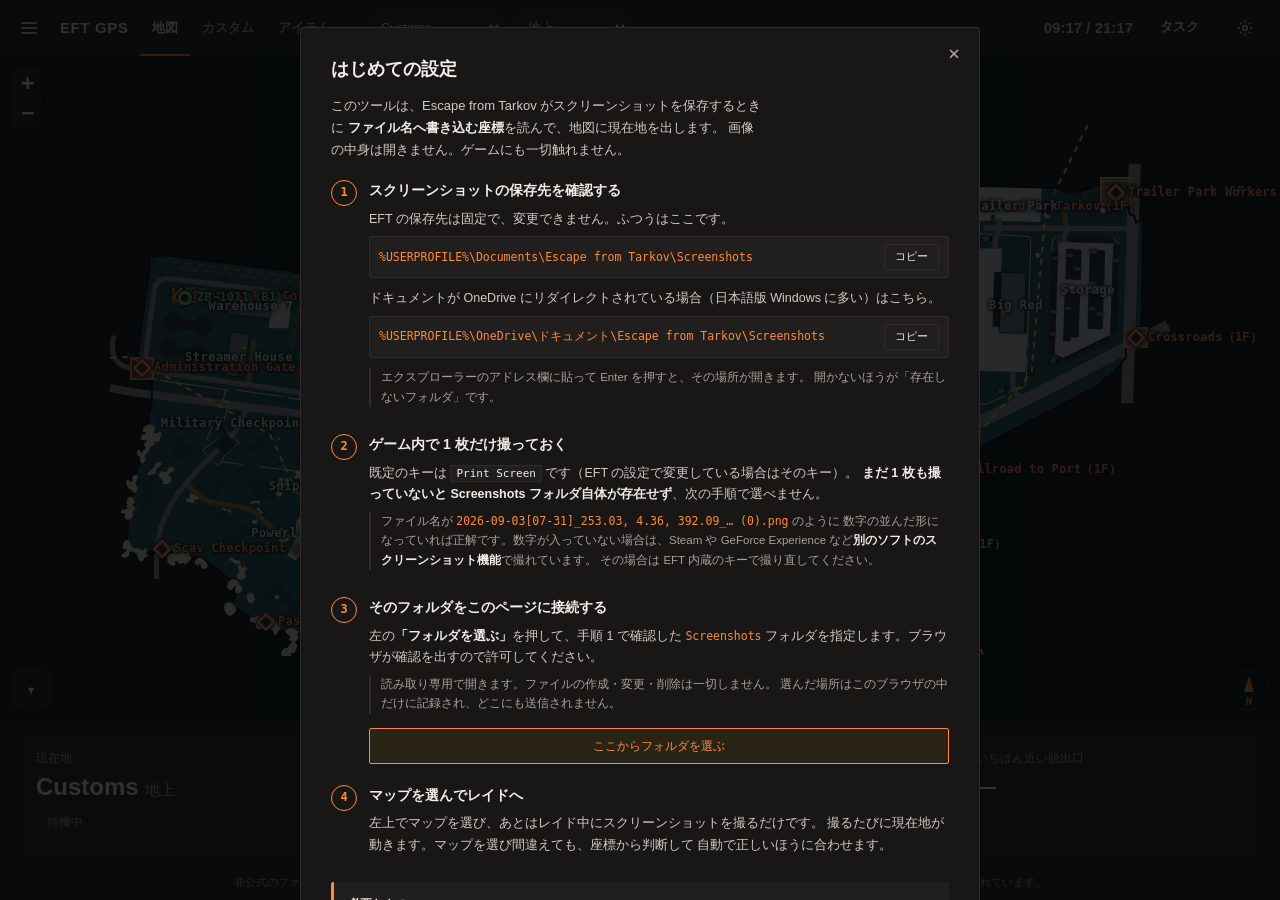
==== commit 89d537d8: "地図の画面の見た目を、カスタム・アイテムの画面と揃えた - 角の丸みを 3〜6px に（ドックのカード 14px・ボタン 10px だった） - 距離・時計・向き・現在地の古さの数字を Bahnsch" ====
--- a/index.html
+++ b/index.html
@@ -65,14 +65,14 @@
 #sample .v { font: 13px/1.6 var(--mono); word-break: break-all; }
 #sample .hint { color: var(--muted); font-size: 13px; }
 
-#world-clock { font: 600 14px/1 var(--mono); color: var(--ink-2); white-space: nowrap; }
+#world-clock { font: 600 15px/1 var(--num); color: var(--ink-2); white-space: nowrap; font-variant-numeric: tabular-nums; }
 
 .safety { font-size: 12px; color: var(--muted); line-height: 1.7; }
 .safety b { color: var(--ink-2); font-weight: 600; }
 .safety code { font: 11px/1.5 var(--mono); color: var(--ink-2); word-break: break-all; }
 .muted-line { font: 12px/1.8 var(--mono); color: var(--muted); min-height: 18px; }
 /* 現在地の古さ。撮り忘れたまま動いているのが最も危ない誤りなので、常に出す */
-.age { font: 600 13px/1.6 var(--mono); margin-top: 6px; min-height: 19px; }
+.age { font: 600 14px/1.6 var(--num); margin-top: 6px; min-height: 19px; }
 .age:empty { display: none; }
 .age.fresh { color: var(--ok); }
 .age.aging { color: var(--accent); }
@@ -210,27 +210,27 @@
           background: var(--panel); border-bottom: 1px solid var(--rule); min-width: 0; }
 #topbar .brand { font: 800 15px/1 var(--sans); letter-spacing: .04em; white-space: nowrap;
                  color: var(--ink); text-decoration: none; }
-#map-tabs { display: flex; gap: 4px; padding: 4px; border-radius: 10px; background: var(--panel-2);
+#map-tabs { display: flex; gap: 4px; padding: 4px; border-radius: 6px; background: var(--panel-2);
             overflow-x: auto; min-width: 0; }
-#map-tabs button { width: auto; flex: none; border: 0; border-radius: 7px; background: transparent;
+#map-tabs button { width: auto; flex: none; border: 0; border-radius: 4px; background: transparent;
                    color: var(--muted); padding: 6px 12px; font: 500 13px/1.4 var(--sans); }
 #map-tabs button:hover { color: var(--ink); }
 #map-tabs button[aria-pressed="true"] { background: var(--accent); color: var(--on-accent); font-weight: 700; }
 .top-select { margin: 0; flex: none; }
-.top-select select { width: auto; max-width: 190px; border-radius: 8px; padding: 6px 8px;
+.top-select select { width: auto; max-width: 190px; border-radius: 5px; padding: 6px 8px;
                      font: 500 13px/1.4 var(--sans); }
-.top-btn { width: auto; flex: none; border-radius: 8px; padding: 7px 14px; background: transparent;
+.top-btn { width: auto; flex: none; border-radius: 5px; padding: 7px 14px; background: transparent;
            font: 600 13px/1.4 var(--sans); }
 .top-btn.icon { display: flex; align-items: center; padding: 7px 9px; }
 .top-btn[aria-expanded="true"] { border-color: var(--accent); color: var(--accent); }
 
 #map-area { position: relative; min-height: 0; overflow: hidden; }
 #map-missing { position: absolute; left: 50%; top: 12px; transform: translateX(-50%); z-index: 500;
-               margin: 0; background: var(--panel); border: 1px solid var(--warn); border-radius: 8px;
+               margin: 0; background: var(--panel); border: 1px solid var(--warn); border-radius: 5px;
                padding: 6px 12px; }
 /* 右下は方位マークが使うので左下に置く */
 #btn-dock { position: absolute; left: 12px; bottom: 12px; z-index: 600; width: 38px; height: 38px;
-            padding: 0; border-radius: 10px; background: var(--panel); font-size: 16px; }
+            padding: 0; border-radius: 6px; background: var(--panel); font-size: 16px; }
 body.dock-collapsed #dock { display: none; }
 
 /* 引き出し。地図に重ねて右から出す（地図の大きさは変えない） */
@@ -240,7 +240,7 @@
           border-left: 1px solid var(--rule); box-shadow: -10px 0 28px rgba(0,0,0,.45); }
 .drawer-head { display: flex; justify-content: space-between; align-items: center; margin-bottom: 12px; }
 .drawer-head h2 { margin: 0; font: 700 18px/1.3 var(--sans); }
-#btn-drawer-close { width: 38px; height: 38px; padding: 0; border-radius: 10px; font-size: 18px; }
+#btn-drawer-close { width: 38px; height: 38px; padding: 0; border-radius: 6px; font-size: 18px; }
 .drawer-panel details { border-top: 1px solid var(--rule); padding: 12px 0; }
 .drawer-panel details:first-child { border-top: 0; padding-top: 0; }
 
@@ -248,28 +248,28 @@
 #dock { display: grid; grid-template-columns: 300px minmax(0, 1fr) 300px; gap: 16px;
         padding: 14px 20px 8px; background: var(--panel); border-top: 1px solid var(--rule); }
 #dock .card { display: flex; flex-direction: column; gap: 6px; min-width: 0; padding: 14px 16px;
-              border-radius: 14px; background: var(--panel-2); }
+              border-radius: 6px; background: var(--panel-2); }
 .card-k { font: 500 12px/1.4 var(--sans); color: var(--muted); }
 .dock-map { font: 800 24px/1.2 var(--sans); }
 .dock-floor { font: 500 15px/1 var(--sans); color: var(--muted); }
-.dock-mono { font: 500 13px/1.4 var(--mono); color: var(--muted); }
+.dock-mono { font: 500 13.5px/1.4 var(--num); color: var(--muted); }
 #dock .status { font-size: 12px; padding: 6px 8px; }
 #dock .age { margin-top: 0; }
 #btn-switch { background: var(--accent); color: var(--on-accent); border-color: var(--accent); font-weight: 700; }
 .dock-task-head { display: flex; justify-content: space-between; align-items: center; gap: 10px; }
 .dock-task-title { font: 700 16px/1.4 var(--sans); overflow: hidden; text-overflow: ellipsis; white-space: nowrap; }
 .dock-exit-name { font: 700 20px/1.3 var(--sans); overflow-wrap: anywhere; }
-.dock-exit-dist { font: 700 30px/1.1 var(--mono); color: var(--accent-2); }
+.dock-exit-dist { font: 600 34px/1.1 var(--num); color: var(--ink); font-variant-numeric: tabular-nums; }
 .dock-legal { grid-column: 1 / -1; margin: 0; text-align: center; font-size: 11px; color: var(--muted); }
 .dock-legal b { color: var(--ink-2); }
 
 /* ドックのタスク目標は横に並べたカード。距離を上に大きく出す */
 #dock #task-objectives .obj-row {
   flex: 0 0 220px; grid-template-columns: 20px minmax(0, 1fr); grid-template-areas: "m m" "n d";
-  align-content: start; row-gap: 4px; padding: 10px 12px; border-radius: 10px; background: var(--panel-3);
-}
-#dock #task-objectives .obj-row .m { grid-area: m; white-space: normal; font: 700 17px/1.3 var(--mono);
-                                    color: var(--accent-2); }
+  align-content: start; row-gap: 4px; padding: 10px 12px; border-radius: 4px; background: var(--panel-3);
+}
+#dock #task-objectives .obj-row .m { grid-area: m; white-space: normal; font: 600 19px/1.3 var(--num);
+                                    color: var(--ink); }
 #dock #task-objectives .obj-row.away .m { color: var(--muted); font-size: 13px; }
 #dock #task-objectives .obj-row .n { grid-area: n; }
 #dock #task-objectives .obj-row .d { grid-area: d; }
@@ -482,7 +482,7 @@
 .obj-row:hover { outline: 1px solid #b48cff; }
 .obj-row .n { color: #b48cff; font: 700 11px/1.5 var(--mono); }
 .obj-row .d { font: 13px/1.5 var(--sans); color: var(--ink); }
-.obj-row .m { font: 11.5px/1.5 var(--mono); color: var(--muted); white-space: nowrap; }
+.obj-row .m { font: 12.5px/1.5 var(--num); color: var(--muted); white-space: nowrap; }
 .obj-row.away .d { color: var(--muted); }
 /* ストーリーの目標。座標が無いので押せない。字下げは Wiki の箇条書きの深さ */
 .obj-row.story { cursor: default; padding-left: calc(6px + var(--ind, 0) * 14px); }
@@ -779,7 +779,7 @@
           </button>
           <button type="button" id="btn-pins-clear">すべて消す</button>
         </div>
-        <div id="pin-hint" class="hint-line">ピンを置くを押してから地図をクリックします。</div>
+        <div id="pin-hint" class="hint-line">※「ピンを置く」を押してから地図をクリック</div>
         <div class="pin-tools">
           <button type="button" id="btn-measure" class="pin-toggle" aria-pressed="false"
                   title="地図を 2 回クリックすると、その 2 点間の距離が出ます">
@@ -805,8 +805,7 @@
         <div class="btn-row" style="margin-top:5px">
           <a class="btn-link" id="btn-items" href="#/items">アイテム一覧を開く</a>
         </div>
-        <div class="hint-line">ここで打って Enter を押すと、その言葉で検索した一覧に移ります。
-          上の帯の「地図」で戻れます。そのあいだもフォルダの監視は止まりません。</div>
+        <div class="hint-line">※Enter でその言葉の一覧へ。開いている間も監視は止まらない</div>
       </details>
 
       <details class="sec" data-sec="watch" open>
@@ -824,11 +823,10 @@
         <div id="watch-count" class="muted-line"></div>
         <label class="check">
           <input type="checkbox" id="auto-switch" checked>
-          <span>座標から確実に判別できたらマップを自動で合わせる</span>
+          <span>座標で確実に分かればマップを自動で合わせる</span>
         </label>
         <p class="safety" style="margin:8px 0 0">
-          既定は <code>ドキュメント\Escape from Tarkov\Screenshots</code>。OneDrive に
-          リダイレクトされている場合はそちらを選んでください。
+          ※既定は <code>ドキュメント\Escape from Tarkov\Screenshots</code>。OneDrive の場合はそちら
         </p>
       </details>
 
@@ -852,14 +850,14 @@
         <div class="pin-tools" style="margin-top:10px">
           <button type="button" id="btn-export">レイドの記録を書き出す</button>
         </div>
-        <div id="export-hint" class="hint-line">受け取ったファイル名と判定を JSON で保存します。不具合の報告に添えてください。</div>
+        <div id="export-hint" class="hint-line">※受け取ったファイル名と判定を JSON で保存（不具合の報告用）</div>
       </details>
 
       <details class="about" data-sec="about">
         <summary>このアプリについて・出典</summary>
         <p class="safety">
-          このアプリは<b>スクリーンショットのファイル名だけ</b>を読みます。画像の中身は開かず、
-          ゲームフォルダにもアクセスせず、座標を外部に送信しません。すべてブラウザ内で完結します。
+          読むのは<b>スクリーンショットのファイル名だけ</b>。画像は開かず、ゲームフォルダにも触れず、
+          座標も送らない。すべてブラウザの中で完結。
         </p>
         <p class="safety" id="attrib"></p>
         <p class="safety" id="build-stamp"></p>
@@ -887,7 +885,7 @@
       <span id="dock-task-title" class="dock-task-title">タスク未選択</span>
       <button type="button" id="btn-task-pick" class="top-btn">タスクを選ぶ</button>
     </div>
-    <div id="task-objectives"><div class="hint-line">「タスクを選ぶ」から選ぶと、目標と距離がここに並びます。</div></div>
+    <div id="task-objectives"><div class="hint-line">タスクを選ぶと、目標と距離がここに並ぶ</div></div>
   </section>
 
   <section class="card" aria-label="いちばん近い脱出口">
